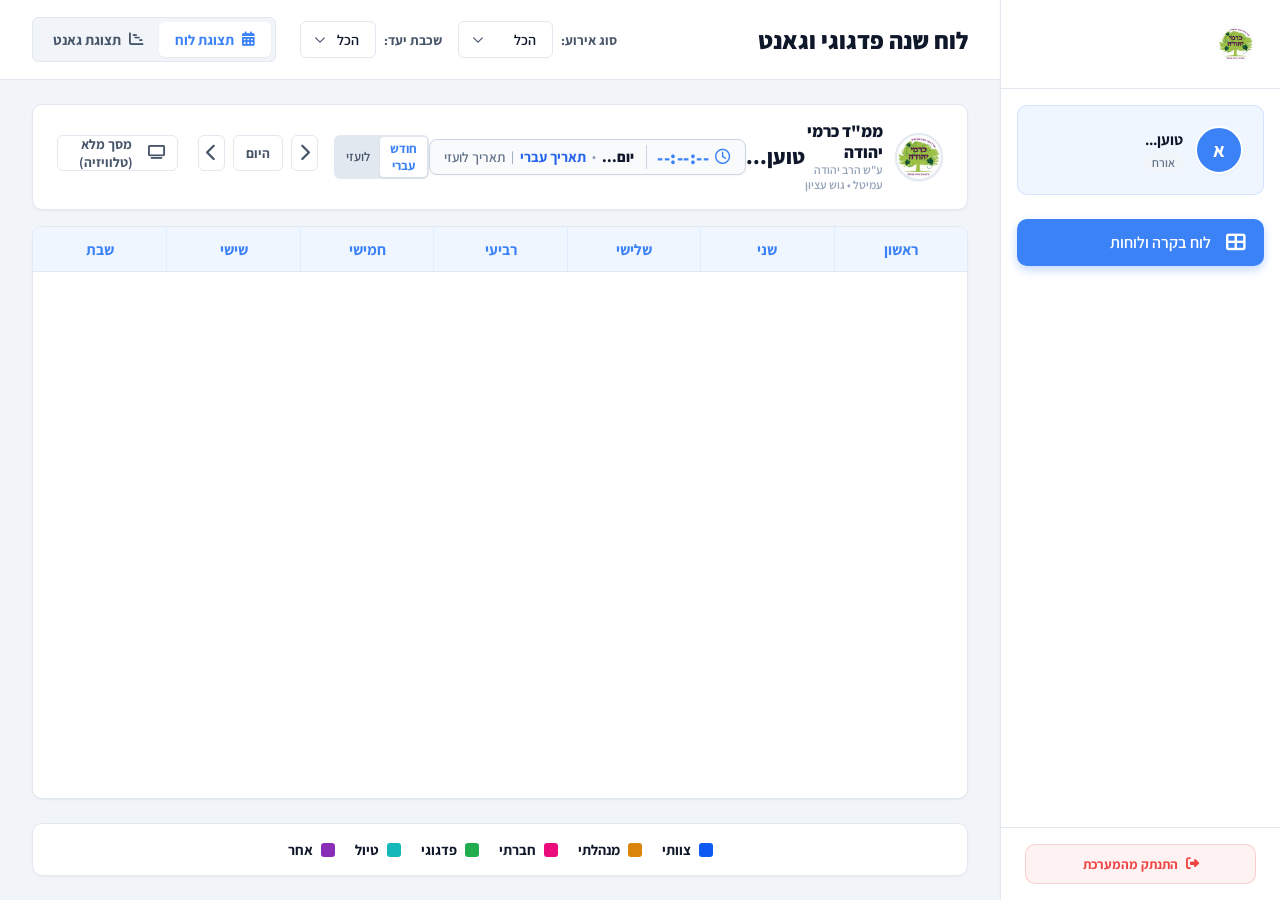
==== index.html @ 82db09d9 "feat(duties): add configurable feeding duty by active days" ====
<!DOCTYPE html>
<html lang="he" dir="rtl">
<head>
  <meta charset="UTF-8">
  <meta name="viewport" content="width=device-width, initial-scale=1.0">
  <meta http-equiv="Cache-Control" content="no-cache, no-store, must-revalidate">
  <meta http-equiv="Pragma" content="no-cache">
  <meta http-equiv="Expires" content="0">
  <title>לוח שנה פדגוגי ומערכת גאנט בית ספרית (גרסה עצמאית)</title>

  <script>
    // Early Android TV & Kiosk Detection (Executes immediately before DOM renders)
    (function() {
// TV identification must never classify a phone as a kiosk.
function isTvDevice() {
  const ua = navigator.userAgent || '';
  return /SmartTV|Tizen|Web0S|webOS|HbbTV|BRAVIA|NetCast|POV_TV|Viera|Roku|AFT|MiBox|Shield|Chromecast|GoogleTV|AppleTV|DTV|OTT|LargeScreen|Android.*TV/i.test(ua) ||
    (/Android/i.test(ua) && !/Mobile/i.test(ua) && navigator.maxTouchPoints === 0);
}
function isPhoneLayout() {
  if (isTvDevice()) return false;
  const ua = navigator.userAgent || '';
  const isMobileUA = /iPhone|iPod|Android.*Mobile|Windows Phone/i.test(ua);
  const isNarrow = window.innerWidth <= 768;
  const isLandscapeMobile = (window.innerWidth <= 950 && window.innerHeight <= 500 && ('ontouchstart' in window || navigator.maxTouchPoints > 0));
  return isMobileUA || isNarrow || isLandscapeMobile;
}

      window.isTvDevice = isTvDevice;
      window.isPhoneLayout = isPhoneLayout;
      try {
        if (isPhoneLayout()) { localStorage.removeItem('tv_mode'); return; }
        var p = new URLSearchParams(window.location.search);
        var isTvParam = p.has('tv') || p.has('kiosk') || p.has('fullscreen') || window.location.hash === '#tv';
        var isStored = localStorage.getItem('tv_mode') === 'true';
        var ua = navigator.userAgent || '';
        var isAndroid = /Android/i.test(ua);
        var noTouch = (navigator.maxTouchPoints === 0 || !('ontouchstart' in window));
        var notMobile = !/Mobile/i.test(ua);
        var hasTvWords = /TV|SmartTV|Tizen|Web0S|webOS|HbbTV|BRAVIA|NetCast|POV_TV|Viera|Roku|AFT|MiBox|Shield|Chromecast|GoogleTV|AppleTV|DTV|OTT|LargeScreen|Android.*TV/i.test(ua);
        var isAndroidTv = isAndroid && (noTouch || notMobile || hasTvWords);
        
        if (isTvParam || isStored || isAndroidTv || hasTvWords) {
          document.documentElement.classList.add('fullscreen-mode');
          window.__IS_TV_INITIAL__ = true;
          try { localStorage.setItem('tv_mode', 'true'); } catch(e) {}
        }
      } catch (e) {}
    })();
  </script>
  
  <!-- FontAwesome Icons & Assistant Font -->
  <link rel="stylesheet" href="https://cdnjs.cloudflare.com/ajax/libs/font-awesome/6.4.0/css/all.min.css">
  <link rel="stylesheet" href="https://fonts.googleapis.com/css2?family=Assistant:wght@300;400;600;700;800&display=swap">
  
  <style>
    :root {
      /* Color Palette - Slate & Deep Blue Base */
      --bg-main: #f1f5f9;
      --bg-sidebar: #ffffff;
      --bg-card: #ffffff;
      --border-color: #e2e8f0;
      
      --text-primary: #0f172a;
      --text-secondary: #475569;
      --text-muted: #94a3b8;
      
      --primary-color: #3b82f6;
      --primary-hover: #2563eb;
      --primary-light: #eff6ff;
      
      --success-color: #10b981;
      --success-light: #ecfdf5;
      
      --danger-color: #ef4444;
      --danger-hover: #dc2626;
      --danger-light: #fef2f2;
      
      --warning-color: #f59e0b;
      --warning-light: #fffbeb;
      
      /* Shadow & Glass Effects */
      --shadow-sm: 0 1px 2px 0 rgba(0, 0, 0, 0.05);
      --shadow-md: 0 4px 6px -1px rgba(0, 0, 0, 0.1), 0 2px 4px -1px rgba(0, 0, 0, 0.06);
      --shadow-lg: 0 10px 15px -3px rgba(0, 0, 0, 0.1), 0 4px 6px -2px rgba(0, 0, 0, 0.05);
      
      --glass-bg: rgba(255, 255, 255, 0.85);
      --glass-border: rgba(255, 255, 255, 0.4);
      --glass-backdrop: blur(12px);

      /* Border Radii */
      --radius-sm: 6px;
      --radius-md: 10px;
      --radius-lg: 16px;
      --radius-full: 9999px;

      /* Event Type Custom Color Blocks */
      --hue-staff: 220;    /* Blue */
      --hue-admin: 35;     /* Amber */
      --hue-social: 330;   /* Pink */
      --hue-academic: 140; /* Green */
      --hue-trip: 180;     /* Teal */
      --hue-other: 280;    /* Purple */
      
      /* Resolve color variables used by dots and mobile cards */
      --staff-color: hsl(var(--hue-staff), 90%, 50%);
      --admin-color: hsl(var(--hue-admin), 90%, 45%);
      --social-color: hsl(var(--hue-social), 90%, 48%);
      --academic-color: hsl(var(--hue-academic), 70%, 40%);
      --trip-color: hsl(var(--hue-trip), 80%, 40%);
      --other-color: hsl(var(--hue-other), 60%, 45%);
    }

    /* Reset and Global Styles */
    * {
      box-sizing: border-box;
      margin: 0;
      padding: 0;
    }

    body {
      font-family: 'Assistant', sans-serif;
      background-color: var(--bg-main);
      color: var(--text-primary);
      direction: rtl;
      text-align: right;
      min-height: 100vh;
      overflow-x: hidden;
      display: flex;
    }

    button, input, select, textarea {
      font-family: inherit;
    }

    /* Main Layout: Sidebar & Content Area */
    .app-container {
      display: flex;
      width: 100vw;
      height: 100vh;
      overflow: hidden;
    }

    /* Sidebar Styling */
    .sidebar {
      width: 280px;
      background-color: var(--bg-sidebar);
      border-left: 1px solid var(--border-color);
      display: flex;
      flex-direction: column;
      height: 100%;
      flex-shrink: 0;
      z-index: 10;
      box-shadow: var(--shadow-sm);
      transition: transform 0.3s ease;
    }

    .sidebar-header {
      padding: 24px;
      border-bottom: 1px solid var(--border-color);
      display: flex;
      align-items: center;
      gap: 12px;
    }

    .sidebar-logo {
      font-size: 1.5rem;
      font-weight: 800;
      color: var(--primary-color);
      display: flex;
      align-items: center;
      gap: 8px;
    }

    .sidebar-logo i {
      font-size: 1.8rem;
    }

    /* User Profile Badge */
    .user-profile-card {
      padding: 20px;
      margin: 16px;
      background: var(--primary-light);
      border-radius: var(--radius-md);
      border: 1px solid rgba(59, 130, 246, 0.15);
      display: flex;
      align-items: center;
      gap: 12px;
    }

    .user-avatar {
      width: 48px;
      height: 48px;
      border-radius: var(--radius-full);
      background-color: var(--primary-color);
      color: white;
      display: flex;
      align-items: center;
      justify-content: center;
      font-weight: 700;
      font-size: 1.2rem;
      object-fit: cover;
      border: 2px solid white;
      box-shadow: var(--shadow-sm);
    }

    .user-info {
      display: flex;
      flex-direction: column;
      overflow: hidden;
    }

    .user-name {
      font-weight: 700;
      font-size: 0.95rem;
      color: var(--text-primary);
      white-space: nowrap;
      overflow: hidden;
      text-overflow: ellipsis;
    }

    .user-role-badge {
      font-size: 0.75rem;
      padding: 2px 8px;
      border-radius: var(--radius-full);
      font-weight: 600;
      width: max-content;
      margin-top: 4px;
    }

    .user-role-badge.admin {
      background-color: #fee2e2;
      color: #ef4444;
    }

    .user-role-badge.teacher {
      background-color: #dcfce7;
      color: #15803d;
    }

    .user-role-badge.guest {
      background-color: #f1f5f9;
      color: #64748b;
    }

    /* Navigation Menu */
    .sidebar-menu {
      list-style: none;
      padding: 8px 16px;
      flex-grow: 1;
    }

    .menu-item {
      margin-bottom: 8px;
    }

    .menu-link {
      display: flex;
      align-items: center;
      gap: 12px;
      padding: 12px 16px;
      color: var(--text-secondary);
      text-decoration: none;
      font-weight: 600;
      border-radius: var(--radius-md);
      transition: all 0.2s ease;
      cursor: pointer;
      border: 1px solid transparent;
    }

    .menu-link:hover {
      background-color: var(--bg-main);
      color: var(--primary-color);
    }

    .menu-item.active .menu-link {
      background-color: var(--primary-color);
      color: white;
      box-shadow: 0 4px 10px rgba(59, 130, 246, 0.3);
    }

    .menu-link i {
      font-size: 1.2rem;
      width: 24px;
      text-align: center;
    }

    .sidebar-footer {
      padding: 16px 24px;
      border-top: 1px solid var(--border-color);
    }

    .logout-btn {
      display: flex;
      align-items: center;
      justify-content: center;
      gap: 8px;
      width: 100%;
      padding: 10px;
      background-color: var(--danger-light);
      color: var(--danger-color);
      border: 1px solid rgba(239, 68, 68, 0.2);
      border-radius: var(--radius-md);
      cursor: pointer;
      font-weight: 700;
      transition: all 0.2s ease;
    }

    .logout-btn:hover {
      background-color: var(--danger-color);
      color: white;
      box-shadow: 0 4px 10px rgba(239, 68, 68, 0.25);
    }

    /* Content Area */
    .content-area {
      flex-grow: 1;
      height: 100%;
      display: flex;
      flex-direction: column;
      overflow: hidden;
    }

    /* Auth / Login View */
    .login-view {
      display: flex;
      align-items: center;
      justify-content: center;
      width: 100%;
      height: 100%;
      background: linear-gradient(135deg, #eff6ff 0%, #dbeafe 100%);
      position: relative;
    }

    .login-card {
      width: 460px;
      background: var(--glass-bg);
      border: 1px solid var(--glass-border);
      backdrop-filter: var(--glass-backdrop);
      border-radius: var(--radius-lg);
      box-shadow: var(--shadow-lg);
      padding: 40px;
      display: flex;
      flex-direction: column;
      align-items: center;
      z-index: 5;
    }

    .login-logo {
      font-size: 2.2rem;
      font-weight: 800;
      color: var(--primary-color);
      margin-bottom: 12px;
      display: flex;
      align-items: center;
      gap: 12px;
    }

    .login-title {
      font-size: 1.5rem;
      font-weight: 700;
      color: var(--text-primary);
      margin-bottom: 6px;
    }

    .login-subtitle {
      font-size: 0.95rem;
      color: var(--text-secondary);
      margin-bottom: 30px;
      text-align: center;
    }

    .login-divider {
      width: 100%;
      display: flex;
      align-items: center;
      margin-bottom: 24px;
    }

    .login-divider::before, .login-divider::after {
      content: "";
      flex-grow: 1;
      height: 1px;
      background-color: var(--border-color);
    }

    .login-divider span {
      padding: 0 16px;
      font-size: 0.85rem;
      color: var(--text-muted);
      font-weight: 600;
    }

    .dev-login-panel {
      width: 100%;
      background-color: rgba(255, 255, 255, 0.6);
      border: 1px solid var(--border-color);
      border-radius: var(--radius-md);
      padding: 20px;
    }

    .dev-login-title {
      font-size: 0.95rem;
      font-weight: 700;
      color: var(--text-secondary);
      margin-bottom: 12px;
      text-align: center;
      display: flex;
      align-items: center;
      justify-content: center;
      gap: 6px;
    }

    .dev-login-buttons {
      display: flex;
      flex-direction: column;
      gap: 8px;
    }

    .dev-login-btn {
      padding: 10px;
      border-radius: var(--radius-sm);
      border: 1px solid var(--border-color);
      background-color: white;
      cursor: pointer;
      font-weight: 700;
      font-size: 0.9rem;
      transition: all 0.2s ease;
      display: flex;
      align-items: center;
      justify-content: space-between;
    }

    .dev-login-btn:hover {
      background-color: var(--primary-light);
      border-color: var(--primary-color);
      color: var(--primary-color);
    }

    .dev-login-btn .email {
      font-size: 0.8rem;
      font-weight: 400;
      color: var(--text-secondary);
    }

    .file-protocol-warning {
      margin-top: 12px;
      padding: 8px 12px;
      background-color: #ecfdf5;
      border: 1px solid rgba(16, 185, 129, 0.2);
      border-radius: var(--radius-sm);
      font-size: 0.8rem;
      color: #065f46;
      line-height: 1.4;
      display: flex;
      gap: 8px;
    }

    .view-header {
      height: 80px;
      background-color: white;
      border-bottom: 1px solid var(--border-color);
      padding: 0 32px;
      display: flex;
      align-items: center;
      justify-content: space-between;
      flex-shrink: 0;
    }

    .view-title-section {
      display: flex;
      flex-direction: column;
    }

    .view-title {
      font-size: 1.5rem;
      font-weight: 800;
      color: var(--text-primary);
    }

    .dashboard-toolbar {
      display: flex;
      align-items: center;
      gap: 16px;
    }

    .toolbar-group {
      display: flex;
      align-items: center;
      gap: 8px;
    }

    .toolbar-label {
      font-size: 0.85rem;
      font-weight: 700;
      color: var(--text-secondary);
    }

    .form-select {
      padding: 8px 16px 8px 36px;
      font-size: 0.9rem;
      font-weight: 600;
      border: 1px solid var(--border-color);
      border-radius: var(--radius-sm);
      background-color: white;
      color: var(--text-primary);
      cursor: pointer;
      transition: all 0.2s ease;
      appearance: none;
      background-image: url("data:image/svg+xml,%3Csvg xmlns='http://www.w3.org/2000/svg' fill='none' viewBox='0 0 24 24' stroke='%23475569' stroke-width='2'%3E%3Cpath stroke-linecap='round' stroke-linejoin='round' d='M19.5 8.25l-7.5 7.5-7.5-7.5'/%3E%3C/svg%3E");
      background-repeat: no-repeat;
      background-position: left 12px center;
      background-size: 14px;
    }

    .form-select:focus {
      outline: none;
      border-color: var(--primary-color);
      box-shadow: 0 0 0 2px rgba(59, 130, 246, 0.15);
    }

    .view-switcher {
      display: flex;
      background-color: var(--bg-main);
      padding: 4px;
      border-radius: var(--radius-sm);
      border: 1px solid var(--border-color);
    }

    .switch-btn {
      padding: 8px 16px;
      border: none;
      background: transparent;
      font-weight: 700;
      font-size: 0.9rem;
      color: var(--text-secondary);
      cursor: pointer;
      border-radius: var(--radius-sm);
      transition: all 0.2s ease;
      display: flex;
      align-items: center;
      gap: 8px;
    }

    .switch-btn.active {
      background-color: white;
      color: var(--primary-color);
      box-shadow: var(--shadow-sm);
    }

    .btn {
      padding: 10px 20px;
      font-size: 0.95rem;
      font-weight: 700;
      border-radius: var(--radius-sm);
      border: 1px solid transparent;
      cursor: pointer;
      transition: all 0.2s ease;
      display: flex;
      align-items: center;
      gap: 8px;
    }

    .btn-primary {
      background-color: var(--primary-color);
      color: white;
    }

    .btn-primary:hover {
      background-color: var(--primary-hover);
      box-shadow: 0 4px 10px rgba(59, 130, 246, 0.25);
    }

    .btn-danger {
      background-color: var(--danger-color);
      color: white;
    }

    .btn-danger:hover {
      background-color: var(--danger-hover);
      box-shadow: 0 4px 10px rgba(239, 68, 68, 0.25);
    }

    .btn-secondary {
      background-color: white;
      border-color: var(--border-color);
      color: var(--text-secondary);
    }

    .btn-secondary:hover {
      background-color: var(--bg-main);
      color: var(--text-primary);
    }

    .dashboard-content {
      flex-grow: 1;
      padding: 24px 32px;
      overflow-y: auto;
      display: flex;
      flex-direction: column;
    }

    .view-panel {
      display: none;
      flex-grow: 1;
      flex-direction: column;
      height: 100%;
    }

    .view-panel.active {
      display: flex;
    }

    .calendar-controls {
      display: flex;
      align-items: center;
      justify-content: space-between;
      margin-bottom: 16px;
      background-color: white;
      padding: 16px 24px;
      border-radius: var(--radius-md);
      border: 1px solid var(--border-color);
      box-shadow: var(--shadow-sm);
    }

    .calendar-month-name {
      font-size: 1.3rem;
      font-weight: 800;
      color: var(--text-primary);
      display: flex;
      align-items: center;
      gap: 12px;
    }

    .calendar-month-name span.greg-year {
      color: var(--text-muted);
      font-size: 1rem;
      font-weight: 600;
    }

    .nav-arrows {
      display: flex;
      gap: 8px;
    }

    .nav-arrow-btn {
      width: 36px;
      height: 36px;
      border: 1px solid var(--border-color);
      background-color: white;
      border-radius: var(--radius-sm);
      cursor: pointer;
      display: flex;
      align-items: center;
      justify-content: center;
      font-size: 1.1rem;
      color: var(--text-secondary);
      transition: all 0.2s ease;
    }

    .nav-arrow-btn:hover {
      background-color: var(--primary-light);
      color: var(--primary-color);
      border-color: var(--primary-color);
    }

    .calendar-grid-wrapper {
      background-color: white;
      border: 1px solid var(--border-color);
      border-radius: var(--radius-md);
      overflow: hidden;
      box-shadow: var(--shadow-sm);
      display: flex;
      flex-direction: column;
      flex-grow: 1;
      min-height: 500px;
    }

    .calendar-weekdays {
      display: grid;
      grid-template-columns: repeat(7, minmax(0, 1fr));
      direction: rtl;
      background-color: var(--primary-light);
      border-bottom: 1px solid var(--border-color);
      font-weight: 700;
      color: var(--primary-color);
      text-align: center;
    }

    .weekday {
      padding: 12px 0;
      font-size: 0.95rem;
      border-left: 1px solid rgba(59, 130, 246, 0.08);
    }

    .weekday:last-child {
      border-left: none;
    }

    .calendar-days-grid {
      display: flex;
      flex-direction: column;
      direction: rtl;
      flex-grow: 1;
      overflow-y: auto;
      min-height: 0;
    }

    .calendar-week-row {
      display: grid;
      grid-template-columns: repeat(7, minmax(0, 1fr));
      grid-auto-rows: minmax(26px, auto);
      min-height: 120px;
      direction: rtl;
      position: relative;
      flex: 1 0 auto;
    }

    .calendar-day-cell {
      border-left: 1px solid var(--border-color);
      border-bottom: 1px solid var(--border-color);
      padding: 0;
      min-height: 0;
      height: 100%;
      position: relative;
      transition: background-color 0.2s ease;
      cursor: pointer;
      background-color: white;
      min-width: 0;
      box-sizing: border-box;
      z-index: 1;
    }

    .calendar-day-cell.is-last-col,
    .calendar-day-cell:nth-child(7n) {
      border-left: none;
    }

    .calendar-day-cell:hover {
      background-color: var(--primary-light) !important;
    }

    .calendar-day-header {
      padding: 6px 8px 4px 8px;
      z-index: 2;
      pointer-events: none;
      display: flex;
      flex-direction: column;
      gap: 2px;
      box-sizing: border-box;
      min-width: 0;
      overflow: hidden;
    }

    .day-number-wrapper {
      display: flex;
      justify-content: space-between;
      align-items: center;
      margin-bottom: 2px;
      height: 20px;
      width: 100%;
    }

    /* Gregorian Number: top-left corner, small */
    .gregorian-number-small {
      font-size: 0.82rem;
      font-weight: 600;
      color: var(--text-muted);
    }

    /* Hebrew Date: Gematria day, top-right corner, small */
    .hebrew-day-label-small {
      font-size: 0.82rem;
      font-weight: 700;
      color: var(--text-primary);
    }

    /* Primary / Secondary Day Numbers for Hebrew-first view */
    .day-number-primary {
      font-size: 0.95rem;
      font-weight: 800;
      color: var(--text-primary);
      line-height: 1;
    }

    .day-number-secondary {
      font-size: 0.78rem;
      font-weight: 600;
      color: var(--text-muted);
      line-height: 1;
    }

    .calendar-day-cell.other-month {
      background-color: #fafafa;
    }

    .calendar-day-cell.other-month .hebrew-day-label-small,
    .calendar-day-cell.other-month .gregorian-number-small,
    .calendar-day-header.other-month .hebrew-day-label-small,
    .calendar-day-header.other-month .gregorian-number-small,
    .calendar-day-cell.other-month .day-number-primary,
    .calendar-day-cell.other-month .day-number-secondary,
    .calendar-day-header.other-month .day-number-primary,
    .calendar-day-header.other-month .day-number-secondary {
      color: var(--text-muted);
      opacity: 0.6;
    }

    .calendar-day-cell.today {
      box-shadow: inset 0 0 0 2px var(--primary-color);
      background-color: rgba(59, 130, 246, 0.02);
    }

    .calendar-day-cell.holiday {
      background-color: var(--danger-light);
      border-bottom-color: rgba(239, 68, 68, 0.15);
      border-left-color: rgba(239, 68, 68, 0.15);
    }

    .calendar-day-cell.holiday .hebrew-day-label-small,
    .calendar-day-header.holiday .hebrew-day-label-small,
    .calendar-day-cell.holiday .day-number-primary,
    .calendar-day-header.holiday .day-number-primary {
      color: #991b1b;
    }

    .holiday-cell-label {
      font-size: 0.75rem;
      font-weight: 700;
      color: var(--danger-color);
      background-color: rgba(239, 68, 68, 0.08);
      padding: 2px 6px;
      border-radius: var(--radius-sm);
      text-align: center;
      white-space: normal;
      word-break: break-word;
    }

    .calendar-day-cell.special-day {
      background-color: #fefaf0;
    }

    .special-cell-label {
      font-size: 0.75rem;
      font-weight: 700;
      color: #b45309;
      background-color: var(--warning-light);
      padding: 2px 6px;
      border-radius: var(--radius-sm);
      text-align: center;
      white-space: normal;
      word-break: break-word;
    }

    .event-bar {
      font-size: 0.76rem;
      font-weight: 700;
      padding: 3px 8px;
      white-space: nowrap;
      overflow: hidden;
      text-overflow: ellipsis;
      line-height: 1.25;
      min-height: 22px;
      height: 22px;
      position: relative;
      cursor: pointer;
      transition: filter 0.15s ease;
      box-sizing: border-box;
      display: flex;
      align-items: center;
      justify-content: center;
      text-align: center;
      margin: 2px 4px;
      z-index: 3;
      border-radius: var(--radius-sm);
      pointer-events: auto;
    }

    .event-bar:hover {
      filter: brightness(0.92);
      z-index: 4;
    }

    .event-bar.single-day {
      border-radius: var(--radius-sm);
    }

    .event-bar.multi-day-span {
      border-radius: var(--radius-sm);
      justify-content: center;
      text-align: center;
      font-weight: 800;
      box-shadow: 0 1px 2px rgba(0, 0, 0, 0.05);
    }

    .event-bar.multi-day-span.continues-next {
      border-top-left-radius: 0;
      border-bottom-left-radius: 0;
      margin-left: 0;
    }

    .event-bar.multi-day-span.continues-prev {
      border-top-right-radius: 0;
      border-bottom-right-radius: 0;
      border-right: none !important;
      margin-right: 0;
    }

    .event-bar.multi-day-span.continues-both {
      border-radius: 0;
      border-right: none !important;
      margin-left: 0;
      margin-right: 0;
    }

    .color-legend {
      display: flex;
      flex-wrap: wrap;
      justify-content: center;
      gap: 20px;
      margin-top: 24px;
      padding: 16px;
      background-color: white;
      border-radius: var(--radius-md);
      border: 1px solid var(--border-color);
      box-shadow: var(--shadow-sm);
    }

    .legend-item {
      display: flex;
      align-items: center;
      gap: 8px;
      font-size: 0.9rem;
      font-weight: 700;
    }

    .legend-color-dot {
      width: 14px;
      height: 14px;
      border-radius: 3px;
    }

    .evt-staff {
      background-color: hsla(var(--hue-staff), 90%, 96%, 1);
      border-right: 4px solid hsl(var(--hue-staff), 90%, 50%);
      color: hsl(var(--hue-staff), 90%, 25%);
    }
    .legend-evt-staff { background-color: hsl(var(--hue-staff), 90%, 50%); }

    .evt-admin {
      background-color: hsla(var(--hue-admin), 90%, 95%, 1);
      border-right: 4px solid hsl(var(--hue-admin), 90%, 45%);
      color: hsl(var(--hue-admin), 90%, 22%);
    }
    .legend-evt-admin { background-color: hsl(var(--hue-admin), 90%, 45%); }

    .evt-social {
      background-color: hsla(var(--hue-social), 90%, 96%, 1);
      border-right: 4px solid hsl(var(--hue-social), 90%, 48%);
      color: hsl(var(--hue-social), 90%, 22%);
    }
    .legend-evt-social { background-color: hsl(var(--hue-social), 90%, 48%); }

    .evt-academic {
      background-color: hsla(var(--hue-academic), 70%, 95%, 1);
      border-right: 4px solid hsl(var(--hue-academic), 70%, 40%);
      color: hsl(var(--hue-academic), 70%, 20%);
    }
    .legend-evt-academic { background-color: hsl(var(--hue-academic), 70%, 40%); }

    .evt-trip {
      background-color: hsla(var(--hue-trip), 80%, 94%, 1);
      border-right: 4px solid hsl(var(--hue-trip), 80%, 40%);
      color: hsl(var(--hue-trip), 80%, 20%);
    }
    .legend-evt-trip { background-color: hsl(var(--hue-trip), 80%, 40%); }

    .evt-other {
      background-color: hsla(var(--hue-other), 60%, 96%, 1);
      border-right: 4px solid hsl(var(--hue-other), 60%, 45%);
      color: hsl(var(--hue-other), 60%, 25%);
    }
    .legend-evt-other { background-color: hsl(var(--hue-other), 60%, 45%); }

    /* ====================================================
       ENHANCED GANTT CHART VIEW
       ==================================================== */
    .gantt-main-container {
      display: flex;
      background-color: white;
      border: 1px solid var(--border-color);
      border-radius: var(--radius-md);
      box-shadow: var(--shadow-sm);
      overflow: hidden;
      min-height: 540px;
      max-height: 720px;
      direction: rtl;
    }

    /* Sidebar Column: Events List & Dates */
    .gantt-events-sidebar {
      width: 350px;
      min-width: 350px;
      max-width: 350px;
      border-left: 2px solid var(--border-color);
      display: flex;
      flex-direction: column;
      background-color: #f8fafc;
      flex-shrink: 0;
    }

    .gantt-sidebar-header {
      padding: 14px 16px;
      background-color: #ffffff;
      border-bottom: 2px solid var(--border-color);
      display: flex;
      flex-direction: column;
      gap: 4px;
    }

    .gantt-sidebar-title {
      font-size: 0.95rem;
      font-weight: 800;
      color: var(--primary-color);
      display: flex;
      align-items: center;
      gap: 8px;
    }

    .gantt-sidebar-subtitle {
      font-size: 0.78rem;
      color: var(--text-muted);
      font-weight: 600;
    }

    .gantt-events-list {
      flex: 1;
      overflow-y: auto;
      padding: 12px;
      display: flex;
      flex-direction: column;
      gap: 10px;
    }

    .gantt-event-card {
      background: white;
      border: 1px solid var(--border-color);
      border-radius: var(--radius-sm);
      padding: 12px 14px;
      cursor: pointer;
      box-shadow: 0 1px 3px rgba(0, 0, 0, 0.04);
      transition: all 0.2s ease;
      display: flex;
      flex-direction: column;
      gap: 8px;
      position: relative;
      border-right: 5px solid var(--primary-color);
    }

    .gantt-event-card:hover {
      transform: translateX(-3px);
      box-shadow: var(--shadow-md);
      border-color: var(--primary-color);
      background-color: #f0fdf4;
    }

    .gantt-event-card.evt-staff { border-right-color: var(--staff-color); }
    .gantt-event-card.evt-academic { border-right-color: var(--academic-color); }
    .gantt-event-card.evt-social { border-right-color: var(--social-color); }
    .gantt-event-card.evt-trip { border-right-color: var(--trip-color); }
    .gantt-event-card.evt-admin { border-right-color: var(--admin-color); }
    .gantt-event-card.evt-other { border-right-color: var(--other-color); }

    .gantt-event-card-top {
      display: flex;
      align-items: flex-start;
      justify-content: space-between;
      gap: 8px;
    }

    .gantt-event-card-title {
      font-weight: 800;
      font-size: 0.92rem;
      color: var(--text-primary);
      line-height: 1.35;
      flex: 1;
    }

    .gantt-event-card-dates {
      display: flex;
      flex-direction: column;
      gap: 4px;
      font-size: 0.8rem;
      color: var(--text-secondary);
    }

    .gantt-event-card-dates span {
      display: flex;
      align-items: center;
      gap: 6px;
    }

    .gantt-event-card-dates .date-range {
      font-weight: 700;
      color: #1e293b;
    }

    .gantt-event-card-dates .hebrew-range {
      color: var(--text-muted);
    }

    .gantt-event-card-footer {
      display: flex;
      align-items: center;
      justify-content: space-between;
      margin-top: 4px;
      padding-top: 8px;
      border-top: 1px dashed rgba(0, 0, 0, 0.08);
    }

    .gantt-card-details-hint {
      font-size: 0.76rem;
      font-weight: 700;
      color: var(--primary-color);
      display: flex;
      align-items: center;
      gap: 4px;
    }

    .gantt-gcal-quick-btn {
      display: inline-flex;
      align-items: center;
      gap: 6px;
      padding: 4px 10px;
      border-radius: 6px;
      background-color: #f1f5f9;
      border: 1px solid #cbd5e1;
      color: #0f172a;
      font-size: 0.74rem;
      font-weight: 700;
      text-decoration: none;
      transition: all 0.15s ease;
    }

    .gantt-gcal-quick-btn:hover {
      background-color: #e2e8f0;
      color: var(--primary-color);
      border-color: var(--primary-color);
      transform: translateY(-1px);
    }

    /* Timeline Area: Unified Scroll */
    .gantt-timeline-area {
      flex: 1;
      display: flex;
      flex-direction: column;
      overflow: hidden;
      position: relative;
      background-color: #ffffff;
    }

    .gantt-timeline-scroll-container {
      flex: 1;
      overflow-x: auto;
      overflow-y: auto;
      position: relative;
      display: flex;
      flex-direction: column;
    }

    .gantt-timeline-content {
      display: flex;
      flex-direction: column;
      min-height: 100%;
    }

    .gantt-timeline-header-row {
      display: flex;
      height: 64px;
      min-height: 64px;
      background-color: #f8fafc;
      border-bottom: 2px solid var(--border-color);
      position: sticky;
      top: 0;
      z-index: 10;
    }

    .gantt-timeline-day-col {
      flex: 1;
      min-width: 38px;
      border-left: 1px solid rgba(0, 0, 0, 0.06);
      display: flex;
      flex-direction: column;
      align-items: center;
      justify-content: center;
      padding: 4px 0;
      gap: 2px;
    }

    .gantt-timeline-day-col.weekend {
      background-color: rgba(241, 245, 249, 0.7);
    }

    .gantt-timeline-day-col.today {
      background-color: rgba(59, 130, 246, 0.1);
      border-top: 3px solid var(--primary-color);
    }

    .gantt-day-weekday {
      font-size: 0.72rem;
      font-weight: 700;
      color: var(--text-muted);
    }

    .gantt-day-num {
      font-size: 0.88rem;
      font-weight: 800;
      color: var(--text-primary);
    }

    .gantt-day-heb-letter {
      font-size: 0.68rem;
      color: #64748b;
      font-weight: 600;
    }

    /* Timeline Rows & Bars */
    .gantt-timeline-rows-body {
      display: flex;
      flex-direction: column;
      flex: 1;
    }

    .gantt-timeline-row {
      height: 88px;
      min-height: 88px;
      position: relative;
      border-bottom: 1px solid rgba(0, 0, 0, 0.06);
      display: flex;
      align-items: center;
    }

    .gantt-timeline-row:hover {
      background-color: rgba(248, 250, 252, 0.6);
    }

    .gantt-row-grid-lines {
      position: absolute;
      top: 0;
      bottom: 0;
      left: 0;
      right: 0;
      display: flex;
      pointer-events: none;
      z-index: 1;
    }

    .gantt-grid-column {
      flex: 1;
      min-width: 38px;
      border-left: 1px solid rgba(0, 0, 0, 0.04);
    }

    .gantt-grid-column.weekend {
      background-color: rgba(241, 245, 249, 0.4);
    }

    .gantt-grid-column.today {
      background-color: rgba(59, 130, 246, 0.04);
    }

    .gantt-bar-item {
      position: absolute;
      z-index: 3;
      height: 48px;
      border-radius: 8px;
      display: flex;
      flex-direction: column;
      justify-content: center;
      padding: 4px 12px;
      cursor: pointer;
      box-shadow: 0 2px 6px rgba(0, 0, 0, 0.12);
      transition: transform 0.15s ease, box-shadow 0.15s ease, filter 0.15s ease;
      overflow: hidden;
      border: 1px solid rgba(0, 0, 0, 0.08);
    }

    .gantt-bar-item:hover {
      transform: translateY(-2px);
      box-shadow: 0 4px 12px rgba(0, 0, 0, 0.2);
      filter: brightness(0.97);
    }

    .gantt-bar-title {
      font-weight: 800;
      font-size: 0.84rem;
      white-space: nowrap;
      overflow: hidden;
      text-overflow: ellipsis;
      line-height: 1.25;
    }

    .gantt-bar-dates {
      font-size: 0.72rem;
      opacity: 0.9;
      white-space: nowrap;
      overflow: hidden;
      text-overflow: ellipsis;
      font-weight: 600;
      margin-top: 2px;
    }

    .gantt-no-data {
      padding: 40px;
      text-align: center;
      color: var(--text-muted);
      font-weight: 700;
      font-size: 1.1rem;
    }

    .admin-layout {
      display: flex;
      flex-direction: column;
      gap: 24px;
    }

    .admin-grid {
      display: grid;
      grid-template-columns: 1fr 1.5fr;
      gap: 24px;
    }

    @media (max-width: 1024px) {
      .admin-grid {
        grid-template-columns: 1fr;
      }
    }

    .admin-card {
      background-color: white;
      border: 1px solid var(--border-color);
      border-radius: var(--radius-md);
      box-shadow: var(--shadow-sm);
      padding: 24px;
      display: flex;
      flex-direction: column;
    }

    .admin-card-header {
      display: flex;
      align-items: center;
      justify-content: space-between;
      margin-bottom: 20px;
      border-bottom: 1px solid var(--border-color);
      padding-bottom: 12px;
    }

    .admin-card-title {
      font-size: 1.2rem;
      font-weight: 800;
      color: var(--text-primary);
      display: flex;
      align-items: center;
      gap: 8px;
    }

    .admin-card-title i {
      color: var(--primary-color);
    }

    .form-group {
      margin-bottom: 16px;
    }

    .form-group.hidden {
      display: none !important;
    }

    .form-label {
      display: block;
      font-size: 0.88rem;
      font-weight: 700;
      color: var(--text-secondary);
      margin-bottom: 6px;
    }

    .form-control {
      width: 100%;
      padding: 10px 14px;
      font-size: 0.95rem;
      border: 1px solid var(--border-color);
      border-radius: var(--radius-sm);
      background-color: white;
      transition: border-color 0.2s ease;
    }

    .form-control:focus {
      outline: none;
      border-color: var(--primary-color);
    }

    .table-wrapper {
      overflow-x: auto;
      border: 1px solid var(--border-color);
      border-radius: var(--radius-sm);
    }

    .admin-table {
      width: 100%;
      border-collapse: collapse;
      text-align: right;
    }

    .admin-table th {
      background-color: var(--primary-light);
      color: var(--primary-color);
      font-weight: 700;
      padding: 12px 16px;
      font-size: 0.88rem;
      border-bottom: 1px solid var(--border-color);
    }

    .admin-table td {
      padding: 12px 16px;
      font-size: 0.9rem;
      border-bottom: 1px solid var(--border-color);
      color: var(--text-primary);
    }

    .admin-table tr:last-child td {
      border-bottom: none;
    }

    .switch-control {
      position: relative;
      display: inline-block;
      width: 46px;
      height: 24px;
    }

    .switch-control input {
      opacity: 0;
      width: 0;
      height: 0;
    }

    .switch-slider {
      position: absolute;
      cursor: pointer;
      top: 0;
      left: 0;
      right: 0;
      bottom: 0;
      background-color: var(--text-muted);
      transition: .3s;
      border-radius: 34px;
    }

    .switch-slider:before {
      position: absolute;
      content: "";
      height: 18px;
      width: 18px;
      left: 3px;
      bottom: 3px;
      background-color: white;
      transition: .3s;
      border-radius: 50%;
    }

    input:checked + .switch-slider {
      background-color: var(--success-color);
    }

    input:checked + .switch-slider:before {
      transform: translateX(22px);
    }

    .csv-upload-zone {
      border: 2px dashed var(--border-color);
      border-radius: var(--radius-md);
      padding: 30px;
      text-align: center;
      cursor: pointer;
      transition: all 0.2s ease;
      background-color: #fafafa;
      display: flex;
      flex-direction: column;
      align-items: center;
      gap: 12px;
    }

    .csv-upload-zone:hover {
      border-color: var(--primary-color);
      background-color: var(--primary-light);
    }

    .csv-upload-zone i {
      font-size: 2.5rem;
      color: var(--text-muted);
    }

    .csv-upload-zone.dragover {
      border-color: var(--success-color);
      background-color: var(--success-light);
    }

    .danger-zone {
      border: 1px solid rgba(239, 68, 68, 0.25);
      background-color: var(--danger-light);
      border-radius: var(--radius-md);
      padding: 24px;
      display: flex;
      align-items: center;
      justify-content: space-between;
      gap: 20px;
    }

    .danger-zone-info {
      display: flex;
      flex-direction: column;
      gap: 6px;
    }

    .danger-zone-title {
      font-weight: 800;
      color: #991b1b;
      font-size: 1.1rem;
    }

    .danger-zone-desc {
      color: #b91c1c;
      font-size: 0.9rem;
    }

    .modal-overlay {
      position: fixed;
      top: 0;
      bottom: 0;
      left: 0;
      right: 0;
      background-color: rgba(15, 23, 42, 0.6);
      backdrop-filter: blur(4px);
      z-index: 100;
      display: none;
      align-items: center;
      justify-content: center;
    }

    .modal-overlay.active {
      display: flex;
    }

    .modal-content {
      background-color: white;
      border-radius: var(--radius-lg);
      box-shadow: var(--shadow-lg);
      width: 520px;
      max-width: 90%;
      max-height: 90vh;
      overflow-y: auto;
      display: flex;
      flex-direction: column;
      animation: modalScale 0.25s cubic-bezier(0.34, 1.56, 0.64, 1);
    }

    @keyframes modalScale {
      from { transform: scale(0.9) translateY(20px); opacity: 0; }
      to { transform: scale(1) translateY(0); opacity: 1; }
    }

    .modal-header {
      padding: 20px 24px;
      border-bottom: 1px solid var(--border-color);
      display: flex;
      align-items: center;
      justify-content: space-between;
    }

    .modal-title {
      font-size: 1.3rem;
      font-weight: 800;
      color: var(--text-primary);
    }

    .modal-close-btn {
      background: transparent;
      border: none;
      font-size: 1.5rem;
      color: var(--text-secondary);
      cursor: pointer;
      display: flex;
      align-items: center;
      justify-content: center;
    }

    .modal-close-btn:hover {
      color: var(--danger-color);
    }

    .modal-body {
      padding: 24px;
    }

    .modal-footer {
      padding: 16px 24px;
      border-top: 1px solid var(--border-color);
      display: flex;
      justify-content: flex-end;
      gap: 12px;
    }

    .grades-checkbox-grid {
      display: grid;
      grid-template-columns: repeat(5, 1fr);
      gap: 12px;
      background-color: var(--bg-main);
      padding: 12px;
      border-radius: var(--radius-sm);
      border: 1px solid var(--border-color);
    }

    .grade-checkbox-label {
      display: flex;
      align-items: center;
      gap: 8px;
      font-size: 0.95rem;
      font-weight: 700;
      cursor: pointer;
    }

    .grade-checkbox-label input {
      width: 18px;
      height: 18px;
      cursor: pointer;
    }

    .event-details-layout {
      display: flex;
      flex-direction: column;
      gap: 16px;
    }

    .details-row {
      display: flex;
      gap: 12px;
      font-size: 0.95rem;
    }

    .details-icon {
      color: var(--primary-color);
      width: 20px;
      text-align: center;
      font-size: 1.1rem;
    }

    .details-label {
      font-weight: 700;
      color: var(--text-secondary);
      width: 100px;
      flex-shrink: 0;
    }

    .details-value {
      color: var(--text-primary);
    }

    .details-description-box {
      background-color: var(--bg-main);
      border-radius: var(--radius-sm);
      padding: 12px 16px;
      font-size: 0.95rem;
      line-height: 1.5;
      color: var(--text-secondary);
      border: 1px solid var(--border-color);
    }

    .google-cal-link {
      display: inline-flex;
      align-items: center;
      justify-content: center;
      gap: 8px;
      width: 100%;
      padding: 12px;
      background-color: white;
      border: 1px solid var(--border-color);
      color: var(--text-primary);
      text-decoration: none;
      font-weight: 700;
      border-radius: var(--radius-sm);
      transition: all 0.2s ease;
      margin-top: 10px;
    }

    .google-cal-link:hover {
      background-color: var(--primary-light);
      border-color: var(--primary-color);
      color: var(--primary-color);
    }

    .google-cal-link i {
      color: #ea4335;
      font-size: 1.2rem;
    }

    .pin-input-container {
      display: flex;
      flex-direction: column;
      align-items: center;
      gap: 16px;
    }

    .pin-input-box {
      width: 180px;
      letter-spacing: 12px;
      font-size: 2rem;
      text-align: center;
      padding: 10px;
      font-weight: 700;
      border: 2px solid var(--border-color);
      border-radius: var(--radius-sm);
    }

    .pin-input-box:focus {
      outline: none;
      border-color: var(--danger-color);
    }

    .pin-warning {
      color: var(--danger-color);
      font-size: 0.88rem;
      font-weight: 700;
      text-align: center;
    }

    /* ====================================================
       MOBILE RESPONSIVE & UX STYLES
       ==================================================== */
    .mobile-events-list-container {
      display: none;
      background-color: white;
      border: 1px solid var(--border-color);
      border-radius: var(--radius-md);
      padding: 16px;
      margin-top: 16px;
      box-shadow: var(--shadow-sm);
    }

    .mobile-events-title {
      font-size: 1rem;
      font-weight: 800;
      color: var(--text-primary);
      margin-bottom: 12px;
      border-bottom: 2px solid var(--primary-light);
      padding-bottom: 6px;
    }

    .mobile-event-card {
      display: flex;
      align-items: center;
      gap: 12px;
      padding: 12px;
      border-radius: var(--radius-sm);
      background-color: var(--bg-main);
      border-right: 4px solid var(--primary-color);
      margin-bottom: 8px;
      cursor: pointer;
      transition: transform 0.2s ease;
    }

    .mobile-event-card:hover {
      transform: translateY(-2px);
    }

    .mobile-event-card.evt-staff { border-right-color: var(--staff-color); }
    .mobile-event-card.evt-admin { border-right-color: var(--admin-color); }
    .mobile-event-card.evt-social { border-right-color: var(--social-color); }
    .mobile-event-card.evt-academic { border-right-color: var(--academic-color); }
    .mobile-event-card.evt-trip { border-right-color: var(--trip-color); }
    .mobile-event-card.evt-other { border-right-color: var(--other-color); }

    .mobile-event-info {
      flex-grow: 1;
      display: flex;
      flex-direction: column;
      gap: 4px;
    }

    .mobile-event-title-text {
      font-weight: 700;
      color: var(--text-primary);
      font-size: 0.95rem;
    }

    .mobile-event-desc-text {
      font-size: 0.82rem;
      color: var(--text-secondary);
      white-space: nowrap;
      overflow: hidden;
      text-overflow: ellipsis;
      max-width: 250px;
    }

    .mobile-event-meta {
      font-size: 0.78rem;
      color: var(--text-muted);
      display: flex;
      gap: 8px;
    }

    .mobile-no-events {
      text-align: center;
      color: var(--text-muted);
      font-size: 0.9rem;
      padding: 16px 0;
    }

    .mobile-dots-container {
      display: flex;
      flex-wrap: wrap;
      gap: 4px;
      margin-top: auto;
      justify-content: center;
      padding-bottom: 2px;
    }

    .event-dot {
      width: 6px;
      height: 6px;
      border-radius: 50%;
    }

    .event-dot.evt-staff { background-color: var(--staff-color); }
    .event-dot.evt-admin { background-color: var(--admin-color); }
    .event-dot.evt-social { background-color: var(--social-color); }
    .event-dot.evt-academic { background-color: var(--academic-color); }
    .event-dot.evt-trip { background-color: var(--trip-color); }
    .event-dot.evt-other { background-color: var(--other-color); }

    .calendar-day-cell.active-day {
      border: 2px solid var(--primary-color) !important;
      background-color: var(--primary-light) !important;
    }

    .mobile-fab {
      display: none;
      position: fixed;
      bottom: 80px;
      left: 20px; /* Floating on the left for easy access with thumb in RTL */
      width: 56px;
      height: 56px;
      border-radius: 50%;
      background-color: var(--primary-color);
      color: white;
      align-items: center;
      justify-content: center;
      box-shadow: 0 4px 12px rgba(59, 130, 246, 0.4);
      z-index: 98;
      border: none;
      font-size: 1.5rem;
      cursor: pointer;
      transition: all 0.2s ease;
    }

    .mobile-fab:hover {
      background-color: var(--primary-hover);
      transform: scale(1.05);
    }

    @media (max-width: 768px) {
      /* Transform sidebar to horizontal bottom tab navigation */
      .sidebar {
        position: fixed;
        bottom: 0;
        left: 0;
        right: 0;
        top: auto;
        width: 100% !important;
        height: 60px;
        flex-direction: row;
        box-shadow: 0 -4px 12px rgba(0, 0, 0, 0.08);
        z-index: 99;
        padding: 0;
        border-top: 1px solid var(--border-color);
        border-right: none;
      }

      .sidebar-header,
      .user-profile-card,
      .sidebar-footer {
        display: none !important;
      }

      nav {
        width: 100%;
        height: 100%;
      }

      .sidebar-menu {
        display: flex;
        flex-direction: row;
        justify-content: space-around;
        height: 100%;
        margin: 0;
        padding: 0;
      }

      .menu-item {
        flex-grow: 1;
        margin: 0 !important;
        border-radius: 0;
        height: 100%;
      }

      .menu-link {
        flex-direction: column;
        justify-content: center;
        align-items: center;
        gap: 4px;
        height: 100%;
        padding: 6px 0;
        font-size: 0.75rem !important;
      }

      .menu-link i {
        font-size: 1.2rem !important;
        margin: 0 !important;
      }

      .mobile-only-logout {
        display: block !important;
      }

      /* Adapt main app layout */
      .app-container {
        flex-direction: column;
        height: 100vh;
      }

      .content-area {
        margin-right: 0 !important;
        padding-bottom: 70px !important; /* spacing for bottom nav bar */
        overflow-y: auto;
        height: calc(100vh - 60px);
      }

      .dashboard-content {
        padding: 12px 16px !important;
      }

      /* Stack control filters on mobile */
      .view-header {
        height: auto !important;
        flex-direction: column;
        align-items: stretch;
        gap: 12px;
        padding: 16px !important;
      }

      .dashboard-toolbar {
        flex-direction: column;
        align-items: stretch;
        gap: 10px;
        width: 100%;
      }

      .toolbar-group {
        width: 100% !important;
      }

      .form-select {
        width: 100% !important;
      }

      .view-switcher {
        width: 100%;
        display: flex;
        margin-right: 0 !important;
      }

      .switch-btn {
        flex-grow: 1;
        justify-content: center;
      }

      /* Desktop Add Event button - hide on mobile, replaced by FAB */
      #add-event-btn {
        display: none !important;
      }

      /* Decrease grid row size to fit phone height neatly */
      .calendar-week-row {
        min-height: 55px !important;
      }

      .calendar-day-cell {
        min-height: 0 !important;
        height: 100% !important;
        padding: 0 !important;
      }

      .calendar-day-header {
        padding: 4px !important;
      }

      /* Hide horizontal event bars on mobile grid */
      .calendar-week-row .event-bar {
        display: none !important;
      }

      /* Show mobile events list view */
      .mobile-events-list-container {
        display: block;
      }

      /* Scrollable Gantt container on mobile */
      #gantt-chart-container {
        overflow-x: auto;
        display: block;
        -webkit-overflow-scrolling: touch;
      }

      /* Layout adjustments for Admin View */
      .admin-grid {
        grid-template-columns: 1fr !important;
        gap: 16px;
      }

      .admin-card {
        padding: 16px !important;
      }

      .modal-content {
        width: 95% !important;
        margin: 10px !important;
        max-height: 90vh;
        overflow-y: auto;
      }

      .login-card {
        width: 90% !important;
        padding: 24px 20px !important;
      }

    }

    /* ====================================================
       SCHOOL BRANDING & LOGO STYLES
       ==================================================== */
    .calendar-header-brand {
      display: flex;
      align-items: center;
      gap: 12px;
    }

    .school-cal-logo {
      width: 48px;
      height: 48px;
      object-fit: contain;
      border-radius: 50%;
      border: 2px solid var(--border-color);
      background-color: white;
      box-shadow: var(--shadow-sm);
      flex-shrink: 0;
    }

    .school-cal-titles {
      display: flex;
      flex-direction: column;
      line-height: 1.25;
    }

    .school-cal-name {
      font-size: 1.05rem;
      font-weight: 800;
      color: var(--text-primary);
    }

    .school-cal-dedication {
      font-size: 0.74rem;
      color: var(--text-muted);
      font-weight: 600;
    }

    .sidebar-school-logo {
      width: 40px;
      height: 40px;
      object-fit: contain;
      border-radius: 50%;
      border: 2px solid rgba(255, 255, 255, 0.25);
      background: white;
      flex-shrink: 0;
    }

    .sidebar-brand-text {
      display: flex;
      flex-direction: column;
      line-height: 1.2;
    }

    .sidebar-brand-text .brand-title {
      font-size: 1.05rem;
      font-weight: 800;
      color: white;
    }

    .sidebar-brand-text .brand-subtitle {
      font-size: 0.72rem;
      color: rgba(255, 255, 255, 0.85);
    }

    /* ====================================================
       FULLSCREEN PROJECTION MODE (STAFF ROOM TV DISPLAY)
       ==================================================== */
    body.fullscreen-mode {
      overflow: hidden !important;
      background-color: #f1f5f9 !important;
    }

    /* Hide everything except the pure calendar display */
    body.fullscreen-mode .sidebar,
    body.fullscreen-mode .view-header,
    body.fullscreen-mode .mobile-header,
    body.fullscreen-mode .mobile-nav,
    body.fullscreen-mode .mobile-fab,
    body.fullscreen-mode #gantt-chart-container,
    body.fullscreen-mode #gantt-grid-container,
    body.fullscreen-mode .mobile-events-list-container,
    body.fullscreen-mode .color-legend {
      display: none !important;
    }

    body.fullscreen-mode .app-container {
      height: 100vh !important;
      width: 100vw !important;
      overflow: hidden !important;
    }

    body.fullscreen-mode .content-area {
      position: fixed !important;
      inset: 0 !important;
      z-index: 999999 !important;
      margin: 0 !important;
      padding: 8px 14px 10px 14px !important;
      width: 100vw !important;
      height: 100vh !important;
      max-width: 100vw !important;
      max-height: 100vh !important;
      background-color: #f8fafc !important;
      overflow: hidden !important;
      display: flex !important;
      flex-direction: column !important;
      box-sizing: border-box !important;
    }

    body.fullscreen-mode .dashboard-content {
      padding: 0 !important;
      margin: 0 !important;
      height: 100% !important;
      max-height: 100% !important;
      flex: 1 1 0 !important;
      min-height: 0 !important;
      display: flex !important;
      flex-direction: column !important;
      overflow: hidden !important;
      box-sizing: border-box !important;
    }

    body.fullscreen-mode .calendar-controls {
      margin-bottom: 6px !important;
      padding: 4px 16px !important;
      background: white !important;
      border-radius: var(--radius-md) !important;
      box-shadow: var(--shadow-sm) !important;
      border: 1px solid var(--border-color) !important;
      display: flex !important;
      align-items: center !important;
      justify-content: space-between !important;
      flex-shrink: 0 !important;
      min-height: 48px !important;
      box-sizing: border-box !important;
    }

    /* In fullscreen rolling mode, hide month-specific switchers and navigation buttons */
    body.fullscreen-mode .cal-mode-toggle,
    body.fullscreen-mode #cal-prev-btn,
    body.fullscreen-mode #cal-next-btn,
    body.fullscreen-mode #cal-today-btn {
      display: none !important;
    }

    body.fullscreen-mode .calendar-header-brand {
      display: flex !important;
      align-items: center !important;
      gap: 10px !important;
    }

    body.fullscreen-mode .school-cal-logo {
      width: 48px !important;
      height: 48px !important;
      box-shadow: 0 1px 4px rgba(0, 0, 0, 0.1) !important;
    }

    body.fullscreen-mode .school-cal-text {
      display: none !important;
    }

    body.fullscreen-mode .school-cal-name {
      display: none !important;
    }

    body.fullscreen-mode .school-cal-dedication {
      display: none !important;
    }

    body.fullscreen-mode .calendar-month-name {
      font-size: 1.25rem !important;
      font-weight: 900 !important;
      color: #0f172a !important;
      line-height: 1.2 !important;
    }

    body.fullscreen-mode .cal-tv-kiosk-badge {
      font-size: 0.78rem !important;
      background: #e0f2fe !important;
      color: #0369a1 !important;
      padding: 2px 10px !important;
      border-radius: 9999px !important;
      font-weight: 700 !important;
      border: 1px solid #bae6fd !important;
      display: inline-flex !important;
      align-items: center !important;
      gap: 5px !important;
    }

    body.fullscreen-mode .calendar-month-sub {
      font-size: 0.78rem !important;
      line-height: 1.2 !important;
    }

    body.fullscreen-mode .calendar-grid-wrapper {
      flex: 1 1 0 !important;
      display: flex !important;
      flex-direction: column !important;
      overflow: hidden !important;
      box-shadow: var(--shadow-sm) !important;
      border-radius: var(--radius-md) !important;
      border: 1px solid var(--border-color) !important;
      min-height: 0 !important;
      height: 100% !important;
      max-height: 100% !important;
      box-sizing: border-box !important;
    }

    body.fullscreen-mode .calendar-weekdays {
      flex-shrink: 0 !important;
      border-bottom: 1px solid var(--border-color) !important;
      grid-template-columns: repeat(6, 1fr) !important;
    }

    body.fullscreen-mode .weekday-shabbat {
      display: none !important;
    }

    body.fullscreen-mode .calendar-weekdays .weekday {
      padding: 6px 0 !important;
      font-size: 0.95rem !important;
      font-weight: 800 !important;
    }

    body.fullscreen-mode .calendar-days-grid {
      flex: 1 1 0 !important;
      display: flex !important;
      flex-direction: column !important;
      overflow: hidden !important;
      min-height: 0 !important;
      height: 100% !important;
      box-sizing: border-box !important;
    }

    body.fullscreen-mode .calendar-week-row {
      flex: 1 1 0 !important;
      min-height: 0 !important;
      max-height: calc(100% / 4) !important;
      overflow: hidden !important;
      box-sizing: border-box !important;
      grid-template-columns: repeat(6, 1fr) !important;
    }

    body.fullscreen-mode .calendar-week-row:last-child {
      border-bottom: none !important;
    }

    body.fullscreen-mode .calendar-day-cell {
      min-height: 0 !important;
      height: 100% !important;
      box-sizing: border-box !important;
    }

    body.fullscreen-mode .calendar-day-header {
      padding: 2px 5px !important;
      box-sizing: border-box !important;
    }

    body.fullscreen-mode .day-number-wrapper {
      height: 18px !important;
      margin-bottom: 1px !important;
      display: flex !important;
      align-items: baseline !important;
      gap: 4px !important;
    }

    body.fullscreen-mode .day-number-primary {
      font-size: 0.95rem !important;
      font-weight: 800 !important;
      line-height: 1 !important;
    }

    body.fullscreen-mode .day-number-secondary {
      font-size: 0.78rem !important;
      font-weight: 700 !important;
      line-height: 1 !important;
    }

    body.fullscreen-mode .holiday-cell-label,
    body.fullscreen-mode .special-cell-label {
      font-size: 0.68rem !important;
      font-weight: 700 !important;
      padding: 1px 4px !important;
      line-height: 1.15 !important;
      white-space: normal !important;
      word-break: break-word !important;
      overflow-wrap: break-word !important;
      text-overflow: clip !important;
    }

    body.fullscreen-mode .event-bar {
      display: flex !important;
      align-items: center !important;
      justify-content: center !important;
      text-align: center !important;
      margin: 1px 2px !important;
      padding: 1px 4px !important;
      font-size: 0.76rem !important;
      font-weight: 700 !important;
      min-height: 18px !important;
      height: 100% !important;
      line-height: 1.15 !important;
      box-sizing: border-box !important;
      overflow: hidden !important;
      white-space: normal !important;
      word-break: break-word !important;
      overflow-wrap: break-word !important;
      text-overflow: clip !important;
    }

    body.fullscreen-mode #cal-fullscreen-btn,
    html.fullscreen-mode #cal-fullscreen-btn {
      display: none !important;
    }

    body.fullscreen-mode #cal-reload-btn,
    html.fullscreen-mode #cal-reload-btn {
      display: flex !important;
      background: white !important;
      color: var(--text-secondary) !important;
      border: 1px solid var(--border-color) !important;
    }

    body.fullscreen-mode:not(.tv-device) #cal-exit-tv-btn,
    html.fullscreen-mode:not(.tv-device) #cal-exit-tv-btn {
      display: flex !important;
      background: white !important;
      color: var(--text-secondary) !important;
      border: 1px solid var(--border-color) !important;
    }

    body.fullscreen-mode.tv-device #cal-exit-tv-btn,
    html.fullscreen-mode.tv-device #cal-exit-tv-btn {
      display: none !important;
    }

    /* ====================================================
       TV KIOSK SIDE PANEL & DUTY ROSTER STYLING
       ==================================================== */
    .calendar-and-panel-wrapper {
      display: flex;
      flex-direction: column;
      flex: 1 1 0;
      min-height: 0;
      height: 100%;
      width: 100%;
    }

    .tv-side-panel {
      display: none !important;
    }

    body.fullscreen-mode .calendar-and-panel-wrapper {
      display: flex !important;
      flex-direction: row !important; /* In RTL: right is start (tv-side-panel), left is calendar */
      gap: 12px !important;
      flex: 1 1 0 !important;
      min-height: 0 !important;
      height: 100% !important;
      width: 100% !important;
      overflow: hidden !important;
    }

    body.fullscreen-mode .tv-side-panel {
      display: flex !important;
      flex-direction: column !important;
      width: 310px !important;
      min-width: 310px !important;
      max-width: 340px !important;
      flex-shrink: 0 !important;
      gap: 12px !important;
      height: 100% !important;
      max-height: 100% !important;
      overflow: hidden !important;
    }

    body.fullscreen-mode .calendar-grid-wrapper {
      flex: 1 1 0 !important;
      min-width: 0 !important;
      height: 100% !important;
    }

    /* TV Cards Styling */
    .tv-card {
      background: white;
      border-radius: var(--radius-md);
      border: 1px solid var(--border-color);
      box-shadow: var(--shadow-sm);
      display: flex;
      flex-direction: column;
      overflow: hidden;
    }

    .tv-duties-card {
      flex: 1 1 0;
      min-height: 0;
    }

    .tv-announcements-card {
      flex: 0 0 auto;
      max-height: 40%;
      min-height: 120px;
    }

    body.fullscreen-mode .tv-announcements-card {
      flex: 0 0 auto !important;
      max-height: 20% !important;
      min-height: 60px !important;
    }

    body.fullscreen-mode .tv-announcements-card .tv-card-header {
      padding: 5px 10px !important;
    }

    body.fullscreen-mode .tv-announcements-card .tv-card-title {
      font-size: 0.85rem !important;
    }

    body.fullscreen-mode .tv-announcements-content {
      padding: 5px 10px !important;
      font-size: 0.82rem !important;
      line-height: 1.35 !important;
    }

    body.fullscreen-mode .tv-announcements-card .tv-empty-state {
      padding: 6px 4px !important;
      font-size: 0.8rem !important;
    }

    .tv-card-header {
      padding: 10px 14px;
      background: linear-gradient(135deg, #f8fafc 0%, #edf2f7 100%);
      border-bottom: 1px solid var(--border-color);
      display: flex;
      align-items: center;
      justify-content: space-between;
      gap: 8px;
    }

    .tv-card-title {
      display: flex;
      align-items: center;
      gap: 8px;
      font-weight: 800;
      font-size: 0.98rem;
      color: var(--text-primary);
    }

    .tv-card-title i {
      color: var(--primary-color);
      font-size: 1.1rem;
    }

    .tv-day-badge {
      background: var(--primary-color);
      color: white;
      font-size: 0.8rem;
      font-weight: 700;
      padding: 2px 8px;
      border-radius: 12px;
      letter-spacing: 0.2px;
    }

    .tv-edit-btn {
      background: #f1f5f9;
      border: 1px solid #cbd5e1;
      color: var(--text-secondary);
      border-radius: 6px;
      padding: 3px 8px;
      font-size: 0.8rem;
      cursor: pointer;
      transition: all 0.2s;
      display: inline-flex;
      align-items: center;
      justify-content: center;
    }

    .tv-edit-btn:hover {
      background: var(--primary-color);
      color: white;
      border-color: var(--primary-color);
    }

    .tv-duties-list {
      padding: 8px 10px;
      flex: 1 1 0;
      min-height: 0;
      overflow-y: auto;
      display: flex;
      flex-direction: column;
      gap: 8px;
    }

    .tv-break-card {
      background: #f8fafc;
      border: 1px solid #e2e8f0;
      border-radius: 8px;
      overflow: hidden;
    }

    .tv-break-title {
      background: #e2e8f0;
      color: #1e293b;
      font-weight: 800;
      font-size: 0.86rem;
      padding: 5px 10px;
      display: flex;
      align-items: center;
      gap: 6px;
      border-bottom: 1px solid #cbd5e1;
    }

    .tv-break-title i {
      color: var(--primary-color);
      font-size: 0.82rem;
    }

    .tv-break-items {
      padding: 6px 8px;
      display: flex;
      flex-direction: column;
      gap: 5px;
    }

    .tv-duty-item {
      display: flex;
      align-items: baseline;
      justify-content: space-between;
      gap: 4px;
      padding: 3px 6px;
      background: white;
      border: 1px solid #e2e8f0;
      border-radius: 4px;
      border-right: 3px solid var(--primary-color);
      line-height: 1.25;
    }

    .tv-duty-role {
      font-weight: 700;
      color: #1e293b;
      font-size: 0.82rem;
      white-space: nowrap;
      overflow: hidden;
      text-overflow: ellipsis;
    }

    .tv-duty-teacher {
      font-weight: 800;
      color: #0f766e;
      background: #ccfbf1;
      padding: 1px 6px;
      border-radius: 4px;
      font-size: 0.80rem;
      white-space: nowrap;
      overflow: hidden;
      text-overflow: ellipsis;
    }

    .tv-announcements-content {
      padding: 10px 14px;
      font-size: 0.92rem;
      line-height: 1.5;
      color: #334155;
      overflow-y: auto;
      white-space: pre-wrap;
      word-break: break-word;
      background: #fffbeb;
      border-top: 1px solid #fef3c7;
      flex: 1 1 0;
    }

    .tv-empty-state {
      color: var(--text-muted);
      font-size: 0.88rem;
      text-align: center;
      padding: 16px 8px;
      font-style: italic;
    }

    /* Duty Roster Modal (Organized by Breaks) */
    .duty-day-tabs {
      display: flex;
      gap: 6px;
      margin-bottom: 14px;
      border-bottom: 1px solid var(--border-color);
      padding-bottom: 8px;
      overflow-x: auto;
    }

    .duty-day-tab {
      padding: 6px 14px;
      border-radius: 6px;
      background: #f1f5f9;
      border: 1px solid #cbd5e1;
      font-weight: 700;
      font-size: 0.88rem;
      cursor: pointer;
      color: var(--text-secondary);
      transition: all 0.2s;
      white-space: nowrap;
    }

    .duty-day-tab.active {
      background: var(--primary-color);
      color: white;
      border-color: var(--primary-color);
    }

    /* Duty Roster Modal (Organized by Breaks & Global Locations) */
    .duty-modal-nav-tabs {
      display: flex;
      gap: 6px;
      border-bottom: 2px solid #e2e8f0;
      margin-bottom: 16px;
      padding-bottom: 2px;
    }

    .duty-modal-nav-tab {
      background: none;
      border: none;
      padding: 8px 16px;
      font-weight: 700;
      font-size: 0.92rem;
      color: #64748b;
      cursor: pointer;
      border-bottom: 3px solid transparent;
      margin-bottom: -4px;
      transition: all 0.2s ease;
      display: flex;
      align-items: center;
      gap: 7px;
    }

    .duty-modal-nav-tab:hover {
      color: var(--primary-color);
    }

    .duty-modal-nav-tab.active {
      color: var(--primary-color);
      border-bottom-color: var(--primary-color);
    }

    .duty-modal-tab-section {
      display: none;
    }

    .duty-modal-tab-section.active {
      display: block;
    }

    /* Locations Management Section */
    .roster-locations-grid {
      display: flex;
      flex-direction: column;
      gap: 8px;
      margin-bottom: 14px;
      max-height: 380px;
      overflow-y: auto;
    }

    .roster-location-item {
      display: flex;
      align-items: center;
      gap: 10px;
      background: #f8fafc;
      border: 1px solid #cbd5e1;
      padding: 8px 12px;
      border-radius: 8px;
    }

    .roster-location-item i.fa-map-marker-alt {
      color: var(--primary-color);
      font-size: 1.1rem;
    }

    .roster-location-item .location-name-input {
      flex: 1;
      font-weight: 700;
    }

    .roster-break-card {
      background: #f8fafc;
      border: 1px solid #cbd5e1;
      border-radius: 8px;
      padding: 10px 12px;
      margin-bottom: 12px;
    }

    .roster-break-card-header {
      display: flex;
      align-items: center;
      justify-content: space-between;
      gap: 10px;
      margin-bottom: 8px;
    }

    .roster-break-name-wrap {
      display: flex;
      align-items: center;
      gap: 8px;
      flex: 1;
    }

    .roster-break-name-wrap i {
      color: var(--primary-color);
      font-size: 1.05rem;
    }

    .roster-break-name-wrap input {
      font-weight: 800;
      padding: 5px 8px;
      font-size: 0.92rem;
    }

    .roster-break-duties-list {
      display: flex;
      flex-direction: column;
      gap: 6px;
    }

    .duty-roster-row {
      display: flex;
      gap: 8px;
      align-items: center;
      background: white;
      border: 1px solid #e2e8f0;
      border-radius: 6px;
      padding: 4px 8px;
    }

    .duty-roster-row .roster-location-label {
      width: 160px;
      min-width: 120px;
      font-weight: 700;
      color: #1e293b;
      display: flex;
      align-items: center;
      gap: 6px;
      font-size: 0.88rem;
    }

    .duty-roster-row .roster-location-label i {
      color: var(--primary-color);
      font-size: 0.82rem;
    }

    .duty-roster-row .roster-teacher-input {
      flex: 1;
    }

    /* Transportation Duty (Daily, independent of recesses) */
    .roster-transport-card {
      background: #f0fdf4;
      border: 1.5px solid #86efac;
      border-radius: 8px;
      padding: 10px 14px;
      margin-bottom: 12px;
    }

    .roster-transport-header {
      display: flex;
      justify-content: space-between;
      align-items: center;
      margin-bottom: 8px;
    }

    .roster-transport-label {
      font-weight: 800;
      color: #166534;
      display: flex;
      align-items: center;
      gap: 8px;
      margin: 0;
      font-size: 0.92rem;
    }

    .roster-transport-label i {
      font-size: 1.05rem;
      color: #15803d;
    }

    .roster-transport-badge {
      font-size: 0.72rem;
      background: #dcfce7;
      color: #166534;
      font-weight: 700;
      padding: 2px 8px;
      border-radius: 12px;
      border: 1px solid #bbf7d0;
    }

    .roster-transport-input {
      background: #ffffff;
      font-weight: 600;
      border: 1px solid #86efac;
    }

    .roster-transport-input:focus {
      border-color: #16a34a;
      box-shadow: 0 0 0 3px rgba(22, 163, 74, 0.15);
    }

    .tv-break-card.tv-transport-card {
      border-color: #86efac;
      background: #f0fdf4;
    }

    .tv-break-title.tv-transport-title {
      background: #dcfce7;
      color: #166534;
      border-bottom-color: #bbf7d0;
    }

    .tv-break-title.tv-transport-title i {
      color: #15803d;
    }

    .tv-transport-card .tv-duty-item {
      border-right-color: #16a34a;
    }

    /* Feeding Duty (תורנות הזנה) */
    .roster-feeding-card {
      background: #fffbeb;
      border: 1.5px solid #fde68a;
      border-radius: 8px;
      padding: 10px 14px;
      margin-bottom: 12px;
    }

    .roster-feeding-header {
      display: flex;
      justify-content: space-between;
      align-items: center;
      margin-bottom: 8px;
    }

    .roster-feeding-label {
      font-weight: 800;
      color: #b45309;
      display: flex;
      align-items: center;
      gap: 8px;
      margin: 0;
      font-size: 0.92rem;
    }

    .roster-feeding-label i {
      font-size: 1.05rem;
      color: #d97706;
    }

    .roster-feeding-badge {
      font-size: 0.72rem;
      background: #fef3c7;
      color: #92400e;
      font-weight: 700;
      padding: 2px 8px;
      border-radius: 12px;
      border: 1px solid #fde68a;
    }

    .roster-feeding-input {
      background: #ffffff;
      font-weight: 600;
      border: 1px solid #fde68a;
    }

    .roster-feeding-input:focus {
      border-color: #d97706;
      box-shadow: 0 0 0 3px rgba(217, 119, 6, 0.15);
    }

    .roster-feeding-card-off {
      padding: 8px 12px;
      background: #f8fafc;
      border: 1px dashed #cbd5e1;
      border-radius: 6px;
      font-size: 0.82rem;
      color: #64748b;
      margin-bottom: 12px;
    }

    /* Feeding Days Config Box in Settings Tab */
    .roster-feeding-config-box {
      background: #fffbeb;
      border: 1px solid #fde68a;
      border-radius: 8px;
      padding: 12px 14px;
      margin-bottom: 16px;
    }

    .roster-feeding-days-grid {
      display: flex;
      gap: 8px;
      flex-wrap: wrap;
      margin-top: 8px;
    }

    .roster-day-check-label {
      display: inline-flex;
      align-items: center;
      gap: 6px;
      background: white;
      border: 1px solid #cbd5e1;
      padding: 5px 10px;
      border-radius: 6px;
      font-size: 0.88rem;
      font-weight: 700;
      color: #1e293b;
      cursor: pointer;
      user-select: none;
      transition: all 0.15s ease;
    }

    .roster-day-check-label:hover {
      background: #fef3c7;
      border-color: #f59e0b;
    }

    .roster-day-check-label.active {
      background: #fef3c7;
      border-color: #d97706;
      color: #92400e;
    }

    .roster-day-check-label input[type="checkbox"] {
      accent-color: #d97706;
      cursor: pointer;
    }

    /* TV Feeding Card */
    .tv-break-card.tv-feeding-card {
      border-color: #fde68a;
      background: #fffbeb;
    }

    .tv-break-title.tv-feeding-title {
      background: #fef3c7;
      color: #92400e;
      border-bottom-color: #fde68a;
    }

    .tv-break-title.tv-feeding-title i {
      color: #d97706;
    }

    .tv-feeding-card .tv-duty-item {
      border-right-color: #d97706;
    }

    /* Live Clock & Date Widget (Always visible in regular & fullscreen TV mode) */
    .live-datetime-widget {
      display: flex;
      align-items: center;
      gap: 12px;
      background: #f8fafc;
      border: 1px solid #cbd5e1;
      padding: 5px 14px;
      border-radius: 8px;
      box-shadow: 0 1px 3px rgba(0, 0, 0, 0.04);
      font-family: inherit;
      color: #1e293b;
      flex-shrink: 0;
    }

    .live-time-box {
      display: flex;
      align-items: center;
      gap: 6px;
      font-weight: 800;
      font-size: 1.15rem;
      color: var(--primary-color);
      letter-spacing: 0.5px;
      font-variant-numeric: tabular-nums;
      border-left: 1px solid #cbd5e1;
      padding-left: 10px;
    }

    .live-time-box i {
      font-size: 0.95rem;
    }

    .live-date-box {
      display: flex;
      align-items: center;
      gap: 6px;
      font-size: 0.9rem;
      font-weight: 600;
      color: #334155;
      white-space: nowrap;
    }

    .live-day-text {
      font-weight: 800;
      color: #0f172a;
    }

    .live-heb-date-text {
      color: #2563eb;
      font-weight: 700;
    }

    .live-date-bullet,
    .live-date-sep {
      color: #94a3b8;
      font-size: 0.8rem;
    }

    .live-greg-date-text {
      color: #64748b;
      font-size: 0.85rem;
    }

    /* TV Kiosk / Fullscreen Mode enhancements */
    body.fullscreen-mode .live-datetime-widget {
      background: white !important;
      border: 1.5px solid #bfdbfe !important;
      padding: 5px 16px !important;
      box-shadow: 0 2px 6px rgba(37, 99, 235, 0.08) !important;
    }

    body.fullscreen-mode .live-time-box {
      font-size: 1.35rem !important;
      color: #1d4ed8 !important;
    }

    body.fullscreen-mode .live-date-box {
      font-size: 0.95rem !important;
    }

    body.fullscreen-mode .live-day-text {
      font-size: 1.05rem !important;
    }

    @media (max-width: 900px) {
      .live-datetime-widget {
        padding: 4px 8px;
        gap: 8px;
      }
      .live-time-box {
        font-size: 1rem;
        padding-left: 6px;
      }
      .live-date-box {
        font-size: 0.82rem;
        gap: 4px;
      }
    }

    @media (max-width: 680px) {
      .live-datetime-widget {
        width: 100%;
        justify-content: center;
        order: 3;
        margin-top: 4px;
      }
    }
  
/* ====================================================
   TV KIOSK PRESENTATION MODE (Ultra-compact side panel, unified 1-line duties)
   ==================================================== */
body.fullscreen-mode .tv-side-panel {
  width: 170px !important; min-width: 160px !important; max-width: 175px !important;
  gap: 5px !important;
}
body.fullscreen-mode .tv-card-header { padding: 4px 6px !important; flex-wrap: wrap; gap: 3px; }
body.fullscreen-mode .tv-card-title { font-size: 0.72rem !important; gap: 3px; }
body.fullscreen-mode .tv-day-badge { font-size: 0.65rem !important; padding: 1px 5px !important; }
body.fullscreen-mode .tv-duties-list { padding: 3px !important; gap: 3px !important; }
body.fullscreen-mode .tv-break-card { flex-shrink: 0; border-radius: 4px !important; }
body.fullscreen-mode .tv-break-title { padding: 2px 4px !important; font-size: 0.66rem !important; line-height: 1.15 !important; }
body.fullscreen-mode .tv-break-items { padding: 2px !important; gap: 2px !important; }
body.fullscreen-mode .tv-duty-item {
  display: flex !important;
  flex-direction: row !important;
  flex-wrap: nowrap !important;
  align-items: baseline !important;
  justify-content: space-between !important;
  padding: 1.5px 4px !important;
  gap: 3px !important;
  border-radius: 3px !important;
  line-height: 1.15 !important;
}
body.fullscreen-mode .tv-duty-role {
  font-size: 0.64rem !important;
  font-weight: 700 !important;
  color: #334155 !important;
  white-space: nowrap !important;
  overflow: hidden !important;
  text-overflow: ellipsis !important;
  flex-shrink: 1 !important;
  min-width: 0 !important;
}
body.fullscreen-mode .tv-duty-teacher {
  font-size: 0.64rem !important;
  font-weight: 800 !important;
  color: #0f766e !important;
  background: #ccfbf1 !important;
  padding: 0.5px 3px !important;
  border-radius: 2.5px !important;
  white-space: nowrap !important;
  overflow: hidden !important;
  text-overflow: ellipsis !important;
  flex-shrink: 0 !important;
  max-width: 55% !important;
  text-align: left !important;
}

/* Ultra-tight duties mode when 7+ duties exist */
body.fullscreen-mode .tv-duties-list.tv-tight-duties { gap: 2px !important; padding: 2px !important; }
body.fullscreen-mode .tv-duties-list.tv-tight-duties .tv-break-title { font-size: 0.60rem !important; padding: 1px 3px !important; }
body.fullscreen-mode .tv-duties-list.tv-tight-duties .tv-break-items { gap: 1.5px !important; padding: 1.5px !important; }
body.fullscreen-mode .tv-duties-list.tv-tight-duties .tv-duty-item { padding: 1px 3px !important; }
body.fullscreen-mode .tv-duties-list.tv-tight-duties .tv-duty-role,
body.fullscreen-mode .tv-duties-list.tv-tight-duties .tv-duty-teacher {
  font-size: 0.58rem !important;
}

/* Empty Announcements minimized footprint on TV */
body.fullscreen-mode .tv-announcements-card.tv-empty-announcements {
  min-height: 28px !important;
  max-height: 32px !important;
  overflow: hidden !important;
}
body.fullscreen-mode .tv-announcements-card.tv-empty-announcements .tv-announcements-content {
  display: none !important;
}
body.fullscreen-mode .calendar-week-row { height: 0; min-height: 0 !important; }
body.fullscreen-mode .calendar-day-header { min-height: 0; }
body.fullscreen-mode .event-bar {
  min-height: 0 !important;
  height: auto !important;
  align-self: stretch;
  white-space: normal !important;
  word-break: break-word !important;
}
body.fullscreen-mode .holiday-cell-label, body.fullscreen-mode .special-cell-label {
  min-height: 0; flex-shrink: 1; overflow-wrap: anywhere !important;
}
body.fullscreen-mode .tv-page-indicator {
  font-size: 0.68rem;
  color: var(--primary-color, #2563eb);
  font-weight: 700;
  margin-right: 4px;
}

/* ====================================================
   PHONE PRESENTATION MODE (Strictly isolated & scoped)
   ==================================================== */
body.phone-layout {
  overflow-x: hidden !important;
}

body.phone-layout .app-container {
  width: 100% !important;
  max-width: 100vw !important;
  min-width: 0 !important;
  height: auto !important;
  min-height: 100dvh !important;
  overflow-x: hidden !important;
  display: flex !important;
  flex-direction: column !important;
}

body.phone-layout .content-area {
  width: 100% !important;
  max-width: 100vw !important;
  min-width: 0 !important;
  height: auto !important;
  overflow-x: hidden !important;
}

body.phone-layout .dashboard-content {
  width: 100% !important;
  height: auto !important;
  overflow-x: hidden !important;
  padding: 8px 8px 80px 8px !important;
  flex: 0 0 auto !important;
}

body.phone-layout .sidebar {
  position: fixed !important;
  bottom: 0 !important;
  left: 0 !important;
  right: 0 !important;
  top: auto !important;
  width: 100% !important;
  height: 60px !important;
  flex-direction: row !important;
  box-shadow: 0 -4px 12px rgba(0, 0, 0, 0.08) !important;
  z-index: 99 !important;
  padding: 0 !important;
  border-top: 1px solid var(--border-color) !important;
  border-right: none !important;
  border-left: none !important;
}

body.phone-layout .sidebar-header,
body.phone-layout .user-profile-card,
body.phone-layout .sidebar-footer {
  display: none !important;
}

body.phone-layout nav {
  width: 100% !important;
  height: 100% !important;
}

body.phone-layout .sidebar-menu {
  display: flex !important;
  flex-direction: row !important;
  justify-content: space-around !important;
  height: 100% !important;
  margin: 0 !important;
  padding: 0 !important;
}

body.phone-layout .menu-item {
  flex-grow: 1 !important;
  margin: 0 !important;
}

/* Hide TV & desktop controls on phone */
body.phone-layout #live-datetime-widget,
body.phone-layout #cal-fullscreen-btn,
body.phone-layout #cal-reload-btn,
body.phone-layout .tv-side-panel,
body.phone-layout .calendar-weekdays,
body.phone-layout .mobile-events-list-container {
  display: none !important;
}

/* Header & navigation on phone */
body.phone-layout .calendar-controls {
  display: flex !important;
  flex-direction: column !important;
  align-items: stretch !important;
  gap: 8px !important;
  padding: 8px 4px !important;
  width: 100% !important;
}

body.phone-layout .calendar-header-brand {
  display: flex !important;
  align-items: center !important;
  gap: 8px !important;
}

body.phone-layout .school-cal-logo {
  width: 38px !important;
  height: 38px !important;
  border-radius: 50% !important;
}

body.phone-layout .school-cal-name {
  font-size: 1rem !important;
  font-weight: 800 !important;
}

body.phone-layout .school-cal-dedication {
  font-size: 0.72rem !important;
  color: var(--text-secondary, #64748b) !important;
}

body.phone-layout .calendar-month-name {
  font-size: 1.15rem !important;
  font-weight: 800 !important;
  text-align: center !important;
  justify-content: center !important;
  padding: 4px 0 !important;
}

body.phone-layout .nav-arrows {
  display: flex !important;
  align-items: center !important;
  justify-content: center !important;
  flex-wrap: wrap !important;
  gap: 6px !important;
  width: 100% !important;
}

body.phone-layout .nav-arrow-btn {
  height: 38px !important;
  min-width: 38px !important;
  font-size: 0.9rem !important;
}

body.phone-layout .cal-mode-toggle {
  margin-left: 4px !important;
}

body.phone-layout .calendar-and-panel-wrapper {
  display: block !important;
  width: 100% !important;
  height: auto !important;
  flex: 0 0 auto !important;
}

body.phone-layout .calendar-grid-wrapper {
  display: block !important;
  width: 100% !important;
  height: auto !important;
  overflow: visible !important;
  flex: 0 0 auto !important;
}

/* 2 Cards Per Row Phone Calendar Grid */
body.phone-layout .calendar-days-grid {
  display: grid !important;
  grid-template-columns: repeat(2, minmax(0, 1fr)) !important;
  gap: 10px !important;
  direction: rtl !important;
  width: 100% !important;
  height: auto !important;
  overflow: visible !important;
  padding: 4px 0 !important;
}

/* Phone Day Card */
body.phone-layout .phone-day-card {
  background: white;
  border: 1px solid var(--border-color, #e2e8f0);
  border-radius: 10px;
  box-shadow: 0 1px 3px rgba(0, 0, 0, 0.05);
  display: flex;
  flex-direction: column;
  overflow: hidden;
  transition: border-color 0.15s, box-shadow 0.15s;
  cursor: pointer;
  min-height: 110px;
}

body.phone-layout .phone-day-card:hover {
  border-color: #cbd5e1;
  box-shadow: 0 2px 6px rgba(0, 0, 0, 0.08);
}

body.phone-layout .phone-day-card.selected-day {
  border: 2px solid var(--primary-color, #2563eb) !important;
  box-shadow: 0 0 0 2px rgba(37, 99, 235, 0.18) !important;
  background-color: #f8faff;
}

body.phone-layout .phone-day-card.is-today {
  border-color: #3b82f6;
  background-color: #f0f7ff;
}

body.phone-layout .phone-day-card.is-holiday {
  border-color: #fca5a5;
  background-color: #fffaf0;
}

body.phone-layout .phone-day-card.is-special-day {
  border-color: #fde047;
  background-color: #fefce8;
}

/* Phone Card Header */
body.phone-layout .phone-card-header {
  padding: 7px 9px 5px 9px;
  border-bottom: 1px solid rgba(0, 0, 0, 0.06);
  background: rgba(248, 250, 252, 0.85);
  display: flex;
  flex-direction: column;
  gap: 3px;
}

body.phone-layout .phone-card-top-row {
  display: flex;
  align-items: center;
  justify-content: space-between;
  gap: 4px;
}

body.phone-layout .phone-card-weekday {
  font-weight: 700;
  font-size: 0.82rem;
  color: var(--text-primary, #1e293b);
}

body.phone-layout .phone-card-date-badge {
  display: flex;
  align-items: baseline;
  gap: 3px;
  font-size: 0.8rem;
  color: var(--text-secondary, #475569);
  font-weight: 600;
}

body.phone-layout .phone-card-greg-num {
  font-size: 0.92rem;
  font-weight: 800;
  color: #0f172a;
}

body.phone-layout .phone-card-heb-date {
  font-size: 0.76rem;
  color: #64748b;
  font-weight: 600;
}

body.phone-layout .phone-today-pill {
  background: var(--primary-color, #2563eb);
  color: white;
  font-size: 0.65rem;
  font-weight: 700;
  padding: 1px 5px;
  border-radius: 999px;
  margin-right: 2px;
}

/* Holiday & Special Day Badges */
body.phone-layout .phone-holiday-badge {
  font-size: 0.72rem;
  font-weight: 700;
  color: #b91c1c;
  background: #fee2e2;
  padding: 2px 6px;
  border-radius: 4px;
  display: flex;
  align-items: center;
  gap: 4px;
  margin-top: 2px;
  line-height: 1.15;
  word-break: break-word;
}

body.phone-layout .phone-special-badge {
  font-size: 0.72rem;
  font-weight: 700;
  color: #a16207;
  background: #fef08a;
  padding: 2px 6px;
  border-radius: 4px;
  display: flex;
  align-items: center;
  gap: 4px;
  margin-top: 2px;
  line-height: 1.15;
  word-break: break-word;
}

/* Events Container inside Phone Card */
body.phone-layout .phone-card-events {
  padding: 6px 7px 8px 7px;
  display: flex;
  flex-direction: column;
  gap: 5px;
  flex: 1 1 auto;
}

/* Event Item on Phone */
body.phone-layout .phone-event-item {
  border-radius: 6px;
  padding: 5px 7px;
  cursor: pointer;
  transition: transform 0.1s, opacity 0.1s;
  border-right: 3px solid transparent;
  background: #f1f5f9;
}

body.phone-layout .phone-event-item:active {
  transform: scale(0.98);
  opacity: 0.9;
}

body.phone-layout .phone-event-title {
  font-size: 0.78rem;
  font-weight: 600;
  line-height: 1.25;
  color: #0f172a;
  display: -webkit-box;
  -webkit-line-clamp: 2;
  -webkit-box-orient: vertical;
  overflow: hidden;
  word-break: break-word;
}

/* Event Category Colors */
body.phone-layout .phone-event-item.evt-staff {
  background: #e0f2fe;
  border-right-color: #0284c7;
}
body.phone-layout .phone-event-item.evt-admin {
  background: #f3e8ff;
  border-right-color: #9333ea;
}
body.phone-layout .phone-event-item.evt-social {
  background: #ffedd5;
  border-right-color: #ea580c;
}
body.phone-layout .phone-event-item.evt-academic {
  background: #dcfce7;
  border-right-color: #16a34a;
}
body.phone-layout .phone-event-item.evt-trip {
  background: #fce7f3;
  border-right-color: #db2777;
}
body.phone-layout .phone-event-item.evt-other {
  background: #f1f5f9;
  border-right-color: #64748b;
}

/* More Events Button & Collapsible Container */
body.phone-layout .phone-more-events-btn {
  background: #f8fafc;
  border: 1px dashed #cbd5e1;
  border-radius: 5px;
  padding: 4px 6px;
  font-size: 0.72rem;
  font-weight: 700;
  color: var(--primary-color, #2563eb);
  cursor: pointer;
  display: flex;
  align-items: center;
  justify-content: space-between;
  width: 100%;
  margin-top: 2px;
}

body.phone-layout .phone-more-events-btn:hover {
  background: #f1f5f9;
  border-color: #94a3b8;
}

body.phone-layout .phone-extra-events-container {
  display: flex;
  flex-direction: column;
  gap: 5px;
  margin-top: 3px;
}

/* Mobile Floating Action Button */
body.phone-layout .mobile-fab {
  position: fixed !important;
  bottom: 22px !important;
  left: 22px !important;
  width: 52px !important;
  height: 52px !important;
  border-radius: 50% !important;
  background: var(--primary-color, #2563eb) !important;
  color: white !important;
  box-shadow: 0 4px 14px rgba(37, 99, 235, 0.4) !important;
  display: flex !important;
  align-items: center !important;
  justify-content: center !important;
  font-size: 1.3rem !important;
  border: none !important;
  cursor: pointer !important;
  z-index: 99999 !important;
  transition: transform 0.15s, background-color 0.15s !important;
}

body.phone-layout .mobile-fab:active {
  transform: scale(0.92) !important;
}

/* Modals & Dialogs on Phone */
body.phone-layout .modal-overlay {
  padding: 10px !important;
  z-index: 100000 !important;
}

body.phone-layout .modal-card,
body.phone-layout .event-details-dialog {
  max-width: 95vw !important;
  width: 100% !important;
  max-height: 90vh !important;
  margin: auto !important;
  overflow-y: auto !important;
}

/* Media Query Baseline for Narrow Viewports */
@media (max-width: 768px) {
  body:not(.fullscreen-mode) #live-datetime-widget,
  body:not(.fullscreen-mode) #cal-fullscreen-btn,
  body:not(.fullscreen-mode) #cal-reload-btn,
  body:not(.fullscreen-mode) .tv-side-panel {
    display: none !important;
  }
}

/* ====================================================
   STANDARD DESKTOP PRESENTATION MODE (Strictly scoped & isolated)
   ==================================================== */
body.desktop-mode .calendar-controls {
  display: flex !important;
  align-items: center !important;
  justify-content: flex-start !important;
  gap: 16px !important;
  padding: 10px 20px !important;
  margin-bottom: 14px !important;
  min-height: 52px !important;
}

body.desktop-mode .calendar-header-brand {
  display: flex !important;
  align-items: center !important;
  gap: 12px !important;
  margin: 0 !important;
  flex-shrink: 0 !important;
}

body.desktop-mode .school-cal-titles {
  display: none !important;
}

body.desktop-mode .school-cal-logo {
  display: block !important;
  width: 40px !important;
  height: 40px !important;
  border-radius: 50% !important;
  object-fit: contain !important;
  box-shadow: 0 1px 3px rgba(0, 0, 0, 0.1) !important;
}

body.desktop-mode #live-datetime-widget {
  display: none !important;
}

body.desktop-mode .calendar-month-name {
  font-size: 1.25rem !important;
  font-weight: 800 !important;
  color: var(--text-primary) !important;
  margin: 0 !important;
  white-space: nowrap !important;
  margin-left: auto !important; /* In RTL flexbox, pushes subsequent controls (.nav-arrows) to the far left */
}

body.desktop-mode .nav-arrows {
  display: flex !important;
  align-items: center !important;
  gap: 6px !important;
  flex-shrink: 0 !important;
}

/* Ensure pixel-perfect alignment between weekday headings and calendar day columns */
body.desktop-mode .calendar-weekdays {
  scrollbar-gutter: stable;
}

body.desktop-mode .calendar-days-grid {
  scrollbar-gutter: stable;
}

/* Restrained, readable desktop day header & date labels */
body.desktop-mode .calendar-day-header {
  padding: 6px 8px 4px 8px !important;
  box-sizing: border-box !important;
  gap: 3px !important;
}

body.desktop-mode .day-number-wrapper {
  display: flex !important;
  justify-content: space-between !important;
  align-items: center !important;
  height: 20px !important;
  width: 100% !important;
  margin-bottom: 2px !important;
}

body.desktop-mode .day-number-primary {
  font-size: 0.95rem !important;
  font-weight: 800 !important;
  color: var(--text-primary) !important;
  line-height: 1 !important;
}

body.desktop-mode .day-number-secondary {
  font-size: 0.78rem !important;
  font-weight: 600 !important;
  color: var(--text-muted) !important;
  line-height: 1 !important;
}

body.desktop-mode .holiday-cell-label {
  font-size: 0.72rem !important;
  font-weight: 700 !important;
  color: #991b1b !important;
  background-color: rgba(239, 68, 68, 0.08) !important;
  border: 1px solid rgba(239, 68, 68, 0.2) !important;
  padding: 2px 6px !important;
  border-radius: 4px !important;
  text-align: center !important;
  white-space: nowrap !important;
  overflow: hidden !important;
  text-overflow: ellipsis !important;
  line-height: 1.3 !important;
  max-width: 100% !important;
  box-sizing: border-box !important;
}

body.desktop-mode .special-cell-label {
  font-size: 0.72rem !important;
  font-weight: 700 !important;
  color: #b45309 !important;
  background-color: #fef3c7 !important;
  border: 1px solid rgba(245, 158, 11, 0.25) !important;
  padding: 2px 6px !important;
  border-radius: 4px !important;
  text-align: center !important;
  white-space: nowrap !important;
  overflow: hidden !important;
  text-overflow: ellipsis !important;
  line-height: 1.3 !important;
  max-width: 100% !important;
  box-sizing: border-box !important;
}

body.desktop-mode .event-bar {
  font-size: 0.76rem !important;
  min-height: 22px !important;
  height: 22px !important;
  line-height: 1.25 !important;
  white-space: nowrap !important;
  overflow: hidden !important;
  text-overflow: ellipsis !important;
}
</style>
  
  <!-- Firebase Compat SDKs (safe for file:// local testing) -->
  <script src="https://www.gstatic.com/firebasejs/10.8.0/firebase-app-compat.js"></script>
  <script src="https://www.gstatic.com/firebasejs/10.8.0/firebase-auth-compat.js"></script>
  <script src="https://www.gstatic.com/firebasejs/10.8.0/firebase-firestore-compat.js"></script>
</head>
<body>
  <script>
    if (window.__IS_TV_INITIAL__ || localStorage.getItem('tv_mode') === 'true') {
      document.body.classList.add('fullscreen-mode');
    }
  </script>

  <!-- ====================================================
       1. LOGIN / AUTHENTICATION VIEW
       ==================================================== -->
  <main id="login-view" class="login-view" style="display: none;">
    <div class="login-card">
      <div class="login-logo" style="display: flex; align-items: center; justify-content: center; gap: 12px; margin-bottom: 12px;">
        <img src="assets/logo.jpg" alt="לוגו כרמי יהודה" style="width: 64px; height: 64px; object-fit: contain; border-radius: 50%; border: 2px solid var(--border-color); background: white; box-shadow: var(--shadow-sm);">
        <span style="font-size: 1.3rem; font-weight: 800; color: var(--primary-color);">ממ"ד כרמי יהודה</span>
      </div>
      <h1 class="login-title">ברוכים הבאים</h1>
      <p class="login-subtitle">לוח שנה פדגוגי ומערכת גאנט לניהול אירועים</p>
      
      <div class="login-divider" style="margin-top: 0;">
        <span>התחברות מהירה (עובד ישירות בלחיצה כפולה)</span>
      </div>
      
      <!-- Developer Bypass Sign-In Panel -->
      <section class="dev-login-panel">
        <h2 class="dev-login-title">
          <i class="fas fa-flask"></i>
          חשבונות בדיקה מוכנים מראש
        </h2>
        <div class="dev-login-buttons">
          <button id="login-admin-btn" class="dev-login-btn">
            <span>מנהל מערכת</span>
            <span class="email">admin@school.org</span>
          </button>
          <button id="login-teacher-btn" class="dev-login-btn">
            <span>מורה מורשה</span>
            <span class="email">teacher@school.org</span>
          </button>
          <button id="login-guest-btn" class="dev-login-btn">
            <span>אורח (צפייה בלבד)</span>
            <span class="email">guest@school.org</span>
          </button>
        </div>
      </section>

      <!-- Google Sign In Button -->
      <button id="google-login-btn" class="google-btn">
        <img src="https://www.gstatic.com/firebasejs/ui/2.0.0/images/auth/google.svg" alt="Google">
        <span>התחבר עם Google</span>
      </button>

      <section class="login-footer">
        <div class="super-admin-hint">
          <i class="fas fa-crown"></i>
          <span>
            מנהל ראשי מוגדר: <strong>nros1978@gmail.com</strong>
          </span>
        </div>
      </section>
    </div>
  </main>

  <!-- ====================================================
       2. MAIN APPLICATION CONTAINER
       ==================================================== -->
  <div id="app-container" class="app-container">
    
    <!-- Right Sidebar (RTL) -->
    <aside class="sidebar">
      <div class="sidebar-header">
        <div class="sidebar-brand" style="display: flex; align-items: center; gap: 10px;">
          <img src="assets/logo.jpg" alt="לוגו בית הספר" class="sidebar-school-logo">
          <div class="sidebar-brand-text">
            <span class="brand-title">כרמי יהודה</span>
            <span class="brand-subtitle">לוח שנה פדגוגי</span>
          </div>
        </div>
      </div>
      
      <!-- Current User Profile Card -->
      <section class="user-profile-card">
        <div id="sidebar-user-avatar" class="user-avatar">א</div>
        <div class="user-info">
          <span id="sidebar-user-name" class="user-name">טוען...</span>
          <span id="sidebar-user-badge" class="user-role-badge guest">אורח</span>
        </div>
      </section>
      
      <!-- Sidebar Navigation Menu -->
      <nav style="flex-grow: 1;">
        <ul class="sidebar-menu">
          <li class="menu-item active" id="li-dashboard">
            <a id="nav-dashboard" class="menu-link">
              <i class="fas fa-th-large"></i>
              <span>לוח בקרה ולוחות</span>
            </a>
          </li>
          <li id="admin-tab-wrapper" class="menu-item" style="display: none;">
            <a id="nav-admin" class="menu-link">
              <i class="fas fa-user-shield"></i>
              <span>אזור מנהל מערכת</span>
            </a>
          </li>
          <li class="menu-item mobile-only-logout" id="li-logout-mobile" style="display: none;">
            <a id="nav-logout-mobile" class="menu-link" style="color: var(--danger-color);">
              <i class="fas fa-sign-out-alt"></i>
              <span>התנתק</span>
            </a>
          </li>
        </ul>
      </nav>
      
      <div class="sidebar-footer">
        <button id="nav-logout" class="logout-btn">
          <i class="fas fa-sign-out-alt"></i>
          <span>התנתק מהמערכת</span>
        </button>
      </div>
    </aside>

    <!-- Main Content Area -->
    <main class="content-area">
      
      <!-- ====================================================
           A. DASHBOARD TAB VIEW
           ==================================================== -->
      <section id="dashboard-view-panel" class="view-panel active">
        <!-- Toolbar Header -->
        <header class="view-header">
          <div class="view-title-section">
            <h2 class="view-title">לוח שנה פדגוגי וגאנט</h2>
          </div>
          
          <div class="dashboard-toolbar">
            <!-- Toolbar Filters -->
            <div class="toolbar-group">
              <label for="filter-event-type" class="toolbar-label">סוג אירוע:</label>
              <select id="filter-event-type" class="form-select">
                <option value="all">הכל</option>
                <option value="צוותי">צוותי</option>
                <option value="מנהלתי">מנהלתי</option>
                <option value="חברתי">חברתי</option>
                <option value="פדגוגי">פדגוגי</option>
                <option value="טיול">טיול</option>
                <option value="אחר">אחר</option>
              </select>
            </div>
            
            <div class="toolbar-group">
              <label for="filter-target-grade" class="toolbar-label">שכבת יעד:</label>
              <select id="filter-target-grade" class="form-select">
                <option value="all">הכל</option>
                <option value="ד">ד'</option>
                <option value="ה">ה'</option>
                <option value="ו">ו'</option>
                <option value="ז">ז'</option>
                <option value="ח">ח'</option>
              </select>
            </div>
            
            <!-- View Switcher Toggle -->
            <div class="view-switcher" style="margin-right: 8px;">
              <button id="switch-calendar" class="switch-btn active">
                <i class="fas fa-calendar-alt"></i>
                תצוגת לוח
              </button>
              <button id="switch-gantt" class="switch-btn">
                <i class="fas fa-chart-gantt"></i>
                תצוגת גאנט
              </button>
            </div>
            
            <!-- Add Event Action (Visible only if Authorized) -->
            <button id="add-event-btn" class="btn btn-primary" style="display: none; margin-right: 8px;">
              <i class="fas fa-plus"></i>
              הוספת אירוע
            </button>
          </div>
        </header>
        
        <!-- Dashboard Content Grid -->
        <div class="dashboard-content">
          <!-- Calendar Controller / Navigation bar -->
          <div class="calendar-controls">
            <div class="calendar-header-brand">
              <img src="assets/logo.jpg" alt="לוגו בית הספר כרמי יהודה" class="school-cal-logo">
              <div class="school-cal-titles">
                <span class="school-cal-name">ממ"ד כרמי יהודה</span>
                <span class="school-cal-dedication">ע"ש הרב יהודה עמיטל • גוש עציון</span>
              </div>
            </div>
            <div id="calendar-month-name" class="calendar-month-name">טוען...</div>
            
            <!-- Live Date & Clock Widget (Always visible in Regular and Fullscreen TV modes) -->
            <div id="live-datetime-widget" class="live-datetime-widget">
              <div class="live-time-box">
                <i class="far fa-clock"></i>
                <span id="live-time-display">--:--:--</span>
              </div>
              <div class="live-date-box">
                <span id="live-day-display" class="live-day-text">יום...</span>
                <span class="live-date-bullet">•</span>
                <span id="live-heb-date-display" class="live-heb-date-text">תאריך עברי</span>
                <span class="live-date-sep">|</span>
                <span id="live-greg-date-display" class="live-greg-date-text">תאריך לועזי</span>
              </div>
            </div>
            <div class="nav-arrows">
              <div class="cal-mode-toggle" style="display: flex; background: #e2e8f0; border-radius: var(--radius-sm); padding: 2px; margin-left: 8px;">
                <button id="cal-mode-heb-btn" class="cal-mode-btn" style="padding: 3px 10px; font-size: 0.8rem; font-weight: 700; border: none; border-radius: 4px; background: white; color: var(--primary-color); cursor: pointer; box-shadow: 0 1px 2px rgba(0,0,0,0.08);">חודש עברי</button>
                <button id="cal-mode-greg-btn" class="cal-mode-btn" style="padding: 3px 10px; font-size: 0.8rem; font-weight: 600; border: none; border-radius: 4px; background: transparent; color: var(--text-secondary); cursor: pointer;">לועזי</button>
              </div>
              <button id="cal-prev-btn" class="nav-arrow-btn" title="חודש קודם">
                <i class="fas fa-chevron-right"></i>
              </button>
              <button id="cal-today-btn" class="nav-arrow-btn" style="width: auto; padding: 0 12px; font-size: 0.85rem; font-weight: 700;">היום</button>
              <button id="cal-next-btn" class="nav-arrow-btn" title="חודש הבא">
                <i class="fas fa-chevron-left"></i>
              </button>
              <button id="cal-fullscreen-btn" class="nav-arrow-btn" style="width: auto; padding: 0 12px; font-size: 0.85rem; font-weight: 700; margin-right: 12px; gap: 6px; display: flex; align-items: center;" title="מעבר לתצוגת טלוויזיה / מסך מלא (ליציאה לחץ ESC)">
                <i class="fas fa-tv"></i>
                <span id="cal-fullscreen-text">מסך מלא (טלוויזיה)</span>
              </button>
              <button id="cal-exit-tv-btn" class="nav-arrow-btn" style="width: 36px; height: 36px; padding: 0; font-size: 0.9rem; margin-right: 6px; display: none; align-items: center; justify-content: center;" title="חזרה לתצוגה רגילה (ESC)">
                <i class="fas fa-compress"></i>
              </button>
              <button id="cal-reload-btn" class="nav-arrow-btn" style="width: 36px; height: 36px; padding: 0; font-size: 0.9rem; margin-right: 6px; display: none; align-items: center; justify-content: center;" title="רענון לוח">
                <i class="fas fa-sync-alt"></i>
              </button>
            </div>
          </div>
          
          <!-- View 1: Calendar Grid View & TV Side Panel -->
          <div class="calendar-and-panel-wrapper">
            <!-- TV Side Panel (visible only in fullscreen mode) -->
            <aside id="tv-side-panel" class="tv-side-panel">
              <!-- Card 1: Today's Duties -->
              <div class="tv-card tv-duties-card">
                <div class="tv-card-header">
                  <div class="tv-card-title">
                    <i class="fas fa-clipboard-check"></i>
                    <span>תורני היום</span>
                  </div>
                  <span id="tv-today-day-name" class="tv-day-badge">יום...</span>
                  <button type="button" id="tv-edit-roster-btn" class="tv-edit-btn" title="עריכת תורנויות והודעות (מנהל)" style="display: none;">
                    <i class="fas fa-pen"></i>
                  </button>
                </div>
                <div id="tv-duties-list" class="tv-duties-list">
                  <!-- Rendered dynamically -->
                </div>
              </div>

              <!-- Card 2: Announcements -->
              <div class="tv-card tv-announcements-card">
                <div class="tv-card-header">
                  <div class="tv-card-title">
                    <i class="fas fa-bullhorn"></i>
                    <span>הודעות לצוות</span>
                  </div>
                </div>
                <div id="tv-announcements-content" class="tv-announcements-content">
                  <!-- Rendered dynamically -->
                </div>
              </div>
            </aside>

            <!-- Main Calendar Grid Container -->
            <div id="calendar-grid-container" class="calendar-grid-wrapper">
              <!-- Weekday Headers (RTL: Sunday on right) -->
              <div class="calendar-weekdays">
                <div class="weekday">ראשון</div>
                <div class="weekday">שני</div>
                <div class="weekday">שלישי</div>
                <div class="weekday">רביעי</div>
                <div class="weekday">חמישי</div>
                <div class="weekday">שישי</div>
                <div class="weekday weekday-shabbat">שבת</div>
              </div>
              <!-- Dynamic Month Days Grid -->
              <div id="calendar-days-grid" class="calendar-days-grid"></div>
            </div>
          </div>

          <!-- Mobile Events List Container (Visible only on Mobile) -->
          <div id="mobile-events-list-container" class="mobile-events-list-container">
            <h3 id="mobile-events-list-title" class="mobile-events-title">אירועים לתאריך...</h3>
            <div id="mobile-events-list-content" class="mobile-events-list-content"></div>
          </div>
          
          <!-- View 2: Gantt Chart View -->
          <div id="gantt-chart-container" style="display: none; flex-grow: 1;"></div>
          
          <!-- Color Legend -->
          <footer class="color-legend">
            <div class="legend-item">
              <div class="legend-color-dot legend-evt-staff"></div>
              <span>צוותי</span>
            </div>
            <div class="legend-item">
              <div class="legend-color-dot legend-evt-admin"></div>
              <span>מנהלתי</span>
            </div>
            <div class="legend-item">
              <div class="legend-color-dot legend-evt-social"></div>
              <span>חברתי</span>
            </div>
            <div class="legend-item">
              <div class="legend-color-dot legend-evt-academic"></div>
              <span>פדגוגי</span>
            </div>
            <div class="legend-item">
              <div class="legend-color-dot legend-evt-trip"></div>
              <span>טיול</span>
            </div>
            <div class="legend-item">
              <div class="legend-color-dot legend-evt-other"></div>
              <span>אחר</span>
            </div>
          </footer>
        </div>
      </section>

      <!-- ====================================================
           B. ADMIN CONSOLE TAB VIEW
           ==================================================== -->
      <section id="admin-view-panel" class="view-panel">
        <header class="view-header">
          <h2 class="view-title">לוח בקרת מנהל מערכת</h2>
        </header>
        
        <div class="dashboard-content">
          <div class="admin-layout">
            <div class="admin-grid">
              
              <!-- Manage Users Console Card -->
              <section class="admin-card">
                <div class="admin-card-header">
                  <h3 class="admin-card-title"><i class="fas fa-users-cog"></i>ניהול משתמשים והרשאות</h3>
                </div>
                
                <!-- Add User Form -->
                <form id="admin-add-user-form" style="margin-bottom: 24px;">
                  <div class="form-group">
                    <label class="form-label" for="admin-user-email">כתובת אימייל:</label>
                    <input type="email" id="admin-user-email" class="form-control" placeholder="user@school.org" required>
                  </div>
                  
                  <div class="form-group" style="display: flex; gap: 20px; align-items: center;">
                    <div style="display: flex; align-items: center; gap: 8px;">
                      <input type="checkbox" id="admin-user-authorized" style="width: 18px; height: 18px; cursor: pointer;">
                      <label for="admin-user-authorized" class="form-label" style="margin-bottom: 0; cursor: pointer;">משתמש מורשה (כתיבה)</label>
                    </div>
                    <div style="display: flex; align-items: center; gap: 8px; flex-grow: 1;">
                      <label for="admin-user-role" class="form-label" style="margin-bottom: 0;">תפקיד:</label>
                      <select id="admin-user-role" class="form-select" style="flex-grow: 1; padding: 6px 30px 6px 8px;">
                        <option value="Teacher">מורה</option>
                        <option value="Admin">מנהל</option>
                      </select>
                    </div>
                  </div>
                  
                  <button type="submit" class="btn btn-primary" style="width: 100%;"><i class="fas fa-user-plus"></i>הוסף משתמש חדש</button>
                </form>
                
                <!-- Users Table -->
                <div class="table-wrapper">
                  <table class="admin-table">
                    <thead>
                      <tr>
                        <th>אימייל משתמש</th>
                        <th>מורשה כתיבה</th>
                        <th>תפקיד</th>
                        <th>פעולות</th>
                      </tr>
                    </thead>
                    <tbody id="admin-users-table-body">
                      <!-- Rendered dynamically -->
                    </tbody>
                  </table>
                </div>
              </section>
              
              <!-- Duty Roster & Announcements Management Console Card -->
              <section class="admin-card">
                <div class="admin-card-header">
                  <h3 class="admin-card-title"><i class="fas fa-clipboard-list"></i>ניהול לוח תורנויות שבועי והודעות מסך</h3>
                </div>
                
                <p style="font-size: 0.95rem; line-height: 1.5; color: var(--text-secondary); margin-bottom: 16px;">
                  הגדר את לוח התורנויות השבועי של צוות ההוראה (ימים ראשון עד שישי) והודעות כלליות.
                  הנתונים נשמרים בענן ב-Firestore, ומוצגים באופן דינמי במסך הטלוויזיה של חדר המורים לפי תורני אותו היום.
                </p>
                
                <button type="button" id="admin-open-duty-roster-btn" class="btn btn-primary" style="width: 100%;">
                  <i class="fas fa-edit"></i> פתח עריכת לוח תורנויות והודעות
                </button>
              </section>

              <!-- System Uploads & Configurations Card -->
              <section class="admin-card">
                <div class="admin-card-header">
                  <h3 class="admin-card-title"><i class="fas fa-file-upload"></i>עדכון והעלאת לוח בסיס</h3>
                </div>
                
                <p style="font-size: 0.95rem; line-height: 1.5; color: var(--text-secondary); margin-bottom: 16px;">
                  העלה קובץ CSV ללוח בסיס בית הספר (Calendar_Base).
                  העלאת קובץ חדש תחליף את כל נתוני החגים וימי הלימוד הנוכחיים עבור שנת הלימודים.
                </p>
                
                <!-- Drag and Drop upload container -->
                <input type="file" id="csv-file-input" accept=".csv" style="display: none;">
                <div id="csv-upload-zone" class="csv-upload-zone">
                  <i class="fas fa-cloud-upload-alt"></i>
                  <span style="font-weight: 700;">לחץ להעלאת קובץ או גרור לכאן</span>
                  <span style="font-size: 0.8rem; color: var(--text-muted);">פורמט קובץ נדרש: CSV (Date, HebrewDate, Status, Description)</span>
                </div>
                
                <!-- Download sample template -->
                <div style="margin-top: 16px; display: flex; align-items: center; justify-content: space-between;">
                  <span style="font-size: 0.88rem; color: var(--text-secondary);">תבנית CSV לדוגמה:</span>
                  <button type="button" id="admin-download-template" class="btn btn-secondary" style="padding: 6px 12px; font-size: 0.82rem;">
                    <i class="fas fa-download"></i> הורד תבנית CSV
                  </button>
                </div>
                
                <!-- Divider -->
                <div style="height: 1px; background-color: var(--border-color); margin: 30px 0;"></div>
                
                <h3 class="admin-card-title" style="margin-bottom: 12px; color: #991b1b;"><i class="fas fa-exclamation-triangle" style="color: #ef4444;"></i>איפוס שנת לימודים (אזור מסוכן)</h3>
                
                <!-- Reset Danger Zone -->
                <div class="danger-zone">
                  <div class="danger-zone-info">
                    <span class="danger-zone-title">אתחול מוחלט של מערכת הלוחות</span>
                    <span class="danger-zone-desc">מחיקת כל אירועי המערכת ואיפוס לוח שנה. פעולה זו אינה ניתנת לביטול!</span>
                  </div>
                  <button id="admin-reset-db-btn" class="btn btn-danger">
                    <i class="fas fa-trash-alt"></i>
                    אתחל שנה
                  </button>
                </div>
              </section>
              
            </div>
          </div>
        </div>
      </section>

    </main>
  </div>

  <!-- ====================================================
       3. MODAL POPUPS AND OVERLAYS
       ==================================================== -->

  <!-- Modal A: Event Add/Edit Form -->
  <dialog id="event-modal" class="modal-overlay">
    <div class="modal-content">
      <header class="modal-header">
        <h3 id="event-modal-title" class="modal-title">הוספת אירוע</h3>
        <button id="modal-close" class="modal-close-btn">&times;</button>
      </header>
      
      <form id="event-form">
        <div class="modal-body">
          <input type="hidden" id="event-id-input">
          
          <!-- Event Title -->
          <div class="form-group">
            <label for="event-title" class="form-label">שם האירוע: <span style="color:var(--danger-color)">*</span></label>
            <input type="text" id="event-title" class="form-control" placeholder="לדוגמה: יום הורים, מועד א' תנ\"ך" required>
          </div>
          
          <!-- Dates -->
          <div style="display: grid; grid-template-columns: 1fr 1fr; gap: 16px;">
            <div class="form-group">
              <label for="event-start-date" class="form-label">תאריך התחלה: <span style="color:var(--danger-color)">*</span></label>
              <input type="date" id="event-start-date" class="form-control" required>
            </div>
            <div class="form-group">
              <label for="event-end-date" class="form-label">תאריך סיום: <span style="color:var(--danger-color)">*</span></label>
              <input type="date" id="event-end-date" class="form-control" required>
            </div>
          </div>
          
          <!-- Event Type -->
          <div class="form-group">
            <label for="event-type" class="form-label">סוג האירוע: <span style="color:var(--danger-color)">*</span></label>
            <select id="event-type" class="form-select" style="width: 100%;" required>
              <option value="" disabled selected>בחר סוג אירוע...</option>
              <option value="צוותי">צוותי</option>
              <option value="מנהלתי">מנהלתי</option>
              <option value="חברתי">חברתי</option>
              <option value="פדגוגי">פדגוגי</option>
              <option value="טיול">טיול</option>
              <option value="אחר">אחר</option>
            </select>
          </div>
          
          <!-- Target Grades (Hidden by default, shown for 'חברתי' or 'טיול') -->
          <div id="event-grades-container" class="form-group hidden">
            <label class="form-label">שכבות יעד: <span style="color:var(--danger-color)">*</span></label>
            <div class="grades-checkbox-grid">
              <label class="grade-checkbox-label">
                <input type="checkbox" class="grade-checkbox" value="ד">
                <span>ד'</span>
              </label>
              <label class="grade-checkbox-label">
                <input type="checkbox" class="grade-checkbox" value="ה">
                <span>ה'</span>
              </label>
              <label class="grade-checkbox-label">
                <input type="checkbox" class="grade-checkbox" value="ו">
                <span>ו'</span>
              </label>
              <label class="grade-checkbox-label">
                <input type="checkbox" class="grade-checkbox" value="ז">
                <span>ז'</span>
              </label>
              <label class="grade-checkbox-label">
                <input type="checkbox" class="grade-checkbox" value="ח">
                <span>ח'</span>
              </label>
            </div>
          </div>
          
          <!-- Event Description -->
          <div class="form-group">
            <label for="event-description" class="form-label">תיאור ופרטים נוספים (אופציונלי):</label>
            <textarea id="event-description" class="form-control" rows="3" placeholder="הסבר, הערות, ציוד נדרש או פרטים נוספים..."></textarea>
          </div>
        </div>
        
        <footer class="modal-footer">
          <button type="button" id="event-cancel-btn" class="btn btn-secondary">ביטול</button>
          <button type="submit" id="event-submit-btn" class="btn btn-primary">שמור אירוע</button>
        </footer>
      </form>
    </div>
  </dialog>

  <!-- Modal B: Event Details Pop-up -->
  <dialog id="event-details-modal" class="modal-overlay">
    <div class="modal-content">
      <header class="modal-header" style="background-color: var(--primary-light);">
        <h3 class="modal-title" style="color: var(--primary-color);">פרטי האירוע</h3>
        <button id="details-modal-close" class="modal-close-btn">&times;</button>
      </header>
      
      <div class="modal-body">
        <div id="event-details-content">
          <!-- Rendered dynamically -->
        </div>
      </div>
      
      <footer class="modal-footer" style="justify-content: space-between;">
        <div id="details-actions-container" style="display: flex; gap: 8px;">
          <!-- Edit / Delete buttons rendered dynamically based on user authorization -->
        </div>
        <button type="button" onclick="document.getElementById('event-details-modal').classList.remove('active')" class="btn btn-secondary">סגור</button>
      </footer>
    </div>
  </dialog>

  <!-- Modal C: Secure PIN Verification Modal for Reset -->
  <dialog id="pin-overlay" class="modal-overlay">
    <div class="modal-content" style="width: 400px;">
      <header class="modal-header" style="background-color: var(--danger-light); border-bottom-color: rgba(239, 68, 68, 0.15);">
        <h3 class="modal-title" style="color: #991b1b;"><i class="fas fa-lock" style="margin-left: 8px;"></i>אימות מנהל מערכת</h3>
        <button id="pin-close" class="modal-close-btn">&times;</button>
      </header>
      
      <form id="pin-form">
        <div class="modal-body pin-input-container">
          <p style="font-size: 0.95rem; text-align: center; line-height: 1.5; color: var(--text-secondary);">
            פעולה זו תמחק את כל הנתונים בלוחות בית הספר לקראת שנת הלימודים הבאה.
            אנא הקלד את קוד ה-PIN האבטחתי של מנהל המערכת לאישור:
          </p>
          
          <input type="password" id="admin-pin-input" class="pin-input-box" maxlength="4" placeholder="••••" required autofocus autocomplete="off">
          
          <div class="pin-warning">
            <i class="fas fa-exclamation-triangle" style="margin-left: 4px;"></i>
            פעולה זו אינה ניתנת לביטול!
          </div>
        </div>
        
        <footer class="modal-footer" style="background-color: #fafafa;">
          <button type="button" id="pin-cancel" class="btn btn-secondary">ביטול</button>
          <button type="submit" class="btn btn-danger"><i class="fas fa-trash-alt"></i>בצע מחיקה</button>
        </footer>
      </form>
    </div>
  </dialog>

  <!-- Modal D: Duty Roster & Announcements Management Modal -->
  <dialog id="duty-roster-modal" class="modal-overlay">
    <div class="modal-content" style="max-width: 720px; width: 95%;">
      <header class="modal-header">
        <h3 class="modal-title"><i class="fas fa-clipboard-list" style="margin-left: 8px;"></i>ניהול לוח תורנויות שבועי והודעות מסך</h3>
        <button id="duty-roster-modal-close" class="modal-close-btn">&times;</button>
      </header>
      
      <div class="modal-body" style="max-height: 75vh; overflow-y: auto;">
        <!-- Top Navigation Tabs -->
        <div class="duty-modal-nav-tabs">
          <button type="button" class="duty-modal-nav-tab active" data-tab="schedule">
            <i class="fas fa-calendar-check"></i> שיבוץ תורנים שבועי
          </button>
          <button type="button" class="duty-modal-nav-tab" data-tab="locations">
            <i class="fas fa-sliders-h"></i> הגדרות עמדות והזנה
          </button>
          <button type="button" class="duty-modal-nav-tab" data-tab="announcements">
            <i class="fas fa-bullhorn"></i> הודעות מסך לצוות
          </button>
        </div>

        <!-- Tab 1: Schedule (שיבוץ שבועי) -->
        <div id="duty-tab-schedule" class="duty-modal-tab-section active">
          <!-- Day Tabs -->
          <div class="duty-day-tabs" id="duty-day-tabs">
            <button type="button" class="duty-day-tab active" data-day="0">יום ראשון</button>
            <button type="button" class="duty-day-tab" data-day="1">יום שני</button>
            <button type="button" class="duty-day-tab" data-day="2">יום שלישי</button>
            <button type="button" class="duty-day-tab" data-day="3">יום רביעי</button>
            <button type="button" class="duty-day-tab" data-day="4">יום חמישי</button>
            <button type="button" class="duty-day-tab" data-day="5">יום שישי</button>
          </div>

          <!-- Feeding Duty (Daily, active only on selected days) -->
          <div id="roster-feeding-card" class="roster-feeding-card" style="display: none;">
            <div class="roster-feeding-header">
              <label for="roster-feeding-input" class="roster-feeding-label">
                <i class="fas fa-utensils"></i>
                <span>תורנות הזנה (יומית ליום זה):</span>
              </label>
              <span class="roster-feeding-badge">מופעל ליום זה</span>
            </div>
            <div class="roster-feeding-body">
              <input type="text" id="roster-feeding-input" class="form-control roster-feeding-input" placeholder="שם המורה תורן הזנה (למשל: שרה לוי)...">
            </div>
          </div>
          <div id="roster-feeding-card-off" class="roster-feeding-card-off" style="display: none;">
            <i class="fas fa-utensils" style="margin-left: 6px; opacity: 0.6;"></i>
            <span>תורנות הזנה אינה מוגדרת ליום זה. (ניתן להפעיל בלשונית "הגדרות עמדות והזנה")</span>
          </div>

          <!-- Transportation Duty (Daily, independent of recesses) -->
          <div class="roster-transport-card">
            <div class="roster-transport-header">
              <label for="roster-transport-input" class="roster-transport-label">
                <i class="fas fa-bus-alt"></i>
                <span>תורנות הסעות (יומית ליום זה):</span>
              </label>
              <span class="roster-transport-badge">פעם ביום • ללא תלות בהפסקות</span>
            </div>
            <div class="roster-transport-body">
              <input type="text" id="roster-transport-input" class="form-control roster-transport-input" placeholder="שם המורה התורן להסעות (למשל: דני כהן)...">
            </div>
          </div>

          <div style="display: flex; justify-content: space-between; align-items: center; margin-bottom: 8px;">
            <label class="form-label" style="font-weight: 800; margin-bottom: 0;">
              תורנויות מגרשים וחצרות לפי הפסקות:
            </label>
            <button type="button" id="copy-roles-template-btn" class="btn btn-secondary" style="font-size: 0.8rem; padding: 4px 10px;" title="מעתיק את רשימת ההפסקות של יום זה לכל שאר ימות השבוע">
              <i class="fas fa-clone"></i> שכפל הפסקות לכל הימים
            </button>
          </div>

          <!-- Duty Rows Container for Active Day (Breaks & Locations) -->
          <div id="duty-rows-container" style="display: flex; flex-direction: column; gap: 10px; margin-bottom: 12px;">
            <!-- Breaks and duties rendered dynamically -->
          </div>

          <button type="button" id="add-duty-break-btn" class="btn btn-secondary" style="font-size: 0.88rem; width: 100%; font-weight: 700; padding: 8px;">
            <i class="fas fa-plus-circle"></i> הוסף הפסקה חדשה ליום זה
          </button>
        </div>

        <!-- Tab 2: Locations & Feeding Settings (ניהול מיקומים והזנה) -->
        <div id="duty-tab-locations" class="duty-modal-tab-section">
          <!-- Feeding Duty Days Configuration -->
          <div class="roster-feeding-config-box">
            <div style="display: flex; align-items: center; justify-content: space-between; margin-bottom: 6px;">
              <label class="form-label" style="font-weight: 800; color: #b45309; margin-bottom: 0;">
                <i class="fas fa-utensils" style="margin-left: 6px; color: #d97706;"></i>
                ימי פעילות תורנות הזנה:
              </label>
              <span class="roster-feeding-badge">הגדרה שבועית</span>
            </div>
            <p style="font-size: 0.82rem; color: #78350f; margin-bottom: 8px;">
              סמן באילו ימים מתקיימת תורנות הזנה בבית הספר. בטאב השיבוץ יופיע שדה שיבוץ תורן רק בימים אלו:
            </p>
            <div id="feeding-days-checkboxes-container" class="roster-feeding-days-grid">
              <!-- Rendered dynamically -->
            </div>
          </div>

          <div style="padding: 10px 14px; background: #eff6ff; border: 1px solid #bfdbfe; border-radius: 8px; font-size: 0.88rem; color: #1e40af; margin-bottom: 14px;">
            <i class="fas fa-info-circle"></i>
            <strong>מיקומי תורנות קבועים:</strong> כל מיקום שמוגדר כאן מתווסף באופן אוטומטי לכל הפסקה ולכל יום במערכת. בלוח השיבוצים פשוט מזינים את שם המורה המשובץ.
          </div>

          <div style="display: flex; gap: 8px; margin-bottom: 14px;">
            <input type="text" id="new-location-name-input" class="form-control" placeholder="שם מיקום / עמדת תורנות חדשה (למשל: ספריה, שער אחורי)">
            <button type="button" id="add-new-location-btn" class="btn btn-primary" style="white-space: nowrap; font-weight: 700;">
              <i class="fas fa-plus"></i> הוסף עמדה
            </button>
          </div>

          <label class="form-label" style="font-weight: 800; margin-bottom: 8px;">
            רשימת המיקומים הקיימים (ניתן לערוך שמות ישירות או למחוק):
          </label>
          <div id="locations-list-container" class="roster-locations-grid">
            <!-- Locations rendered dynamically -->
          </div>
        </div>

        <!-- Tab 3: Announcements (הודעות לצוות) -->
        <div id="duty-tab-announcements" class="duty-modal-tab-section">
          <div class="form-group" style="margin-bottom: 10px;">
            <label class="form-label" for="roster-announcements-input" style="font-weight: 800;">
              <i class="fas fa-bullhorn" style="color: var(--warning-color); margin-left: 6px;"></i>
              הודעות שיוצגו בכרטיסיית ההודעות במסך הטלוויזיה:
            </label>
            <textarea id="roster-announcements-input" class="form-control" rows="5" placeholder="הקלד הודעות שבועיות, איחולים, תזכורות ועדכונים לצוות..."></textarea>
          </div>
        </div>
      </div>

      <footer class="modal-footer" style="background-color: #fafafa; justify-content: space-between;">
        <button type="button" id="duty-roster-cancel-btn" class="btn btn-secondary">ביטול</button>
        <button type="button" id="duty-roster-save-btn" class="btn btn-primary"><i class="fas fa-save"></i> שמור שינויים</button>
      </footer>
    </div>
  </dialog>

  <!-- Mobile Floating Action Button (FAB) -->
  <button id="mobile-add-event-fab" class="mobile-fab" style="display: none;">
    <i class="fas fa-plus"></i>
  </button>

  <!-- ====================================================
       INLINE COMBINED JAVASCRIPT LOGIC
       ==================================================== -->
  <script>
    const firebaseConfig = {
      apiKey: "AIzaSyCMkvGm1zzd0-PfuPRTfcQmV-Obj0-tInc",
      authDomain: "school-calendar-gantt.firebaseapp.com",
      projectId: "school-calendar-gantt",
      storageBucket: "school-calendar-gantt.firebasestorage.app",
      messagingSenderId: "1010871244552",
      appId: "1:1010871244552:web:6ea059155e1eb142d0febd"
    };

    firebase.initializeApp(firebaseConfig);
    const db = firebase.firestore();
    const auth = firebase.auth();
    // ----------------------------------------------------
    // 1. DATABASE SYSTEM
    // ----------------------------------------------------
    const DB_KEYS = {
      USERS: 'school_users',
      CALENDAR_BASE: 'school_calendar_base',
      EVENTS: 'school_events'
    };

    const DEFAULT_USERS = [
      { email: 'admin@school.org', isAuthorized: true, role: 'Admin' },
      { email: 'teacher@school.org', isAuthorized: true, role: 'Teacher' },
      { email: 'guest@school.org', isAuthorized: false, role: 'Teacher' }
    ];

    const DEFAULT_CALENDAR_BASE = [
      { date: '2026-09-01', hebrewDate: "י\"ט באלול תשפ\"ו", status: 'Regular', description: 'פתיחת שנת הלימודים תשפ"ז' },
      { date: '2026-09-11', hebrewDate: "כ\"ט באלול תשפ\"ו", status: 'Holiday', description: 'ערב ראש השנה' },
      { date: '2026-09-12', hebrewDate: "א' בתשרי תשפ\"ז", status: 'Holiday', description: 'ראש השנה - יום א\'' },
      { date: '2026-09-13', hebrewDate: "ב' בתשרי תשפ\"ז", status: 'Holiday', description: 'ראש השנה - יום ב\'' },
      { date: '2026-09-20', hebrewDate: "ט' בתשרי תשפ\"ז", status: 'Holiday', description: 'ערב יום כיפור' },
      { date: '2026-09-21', hebrewDate: "י' בתשרי תשפ\"ז", status: 'Holiday', description: 'יום כיפור' },
      { date: '2026-09-25', hebrewDate: "י\"ד בתשרי תשפ\"ז", status: 'Holiday', description: 'ערב סוכות' },
      { date: '2026-09-26', hebrewDate: "ט\"ו בתשרי תשפ\"ז", status: 'Holiday', description: 'חג סוכות' },
      { date: '2026-09-27', hebrewDate: "ט\"ז בתשרי תשפ\"ז", status: 'Holiday', description: 'סוכות - חול המועד' },
      { date: '2026-09-28', hebrewDate: "י\"ז בתשרי תשפ\"ז", status: 'Holiday', description: 'סוכות - חול המועד' },
      { date: '2026-09-29', hebrewDate: "י\"ח בתשרי תשפ\"ז", status: 'Holiday', description: 'סוכות - חול המועד' },
      { date: '2026-09-30', hebrewDate: "י\"ט בתשרי תשפ\"ז", status: 'Holiday', description: 'סוכות - חול המועד' },
      { date: '2026-10-01', hebrewDate: "כ' בתשרי תשפ\"ז", status: 'Holiday', description: 'סוכות - חול המועד' },
      { date: '2026-10-02', hebrewDate: "כ\"א בתשרי תשפ\"ז", status: 'Holiday', description: 'הושענא רבה' },
      { date: '2026-10-03', hebrewDate: "כ\"ב בתשרי תשפ\"ז", status: 'Holiday', description: 'שמיני עצרת / שמחת תורה' },
      { date: '2026-10-23', hebrewDate: "י\"ב בחשוון תשפ\"ז", status: 'Special Day', description: 'יום הזיכרון ליצחק רבין' },
      { date: '2026-10-27', hebrewDate: "ט\"ז בחשוון תשפ\"ז", status: 'Holiday', description: 'יום הבחירות' },
      { date: '2026-12-05', hebrewDate: "כ\"ה בכסלו תשפ\"ז", status: 'Special Day', description: 'חנוכה - נר ראשון' },
      { date: '2026-12-06', hebrewDate: "כ\"ו בכסלו תשפ\"ז", status: 'Holiday', description: 'חנוכה - חופשת בית ספר' },
      { date: '2026-12-07', hebrewDate: "כ\"ז בכסלו תשפ\"ז", status: 'Holiday', description: 'חנוכה - חופשת בית ספר' },
      { date: '2026-12-08', hebrewDate: "כ\"ח בכסלו תשפ\"ז", status: 'Holiday', description: 'חנוכה - חופשת בית ספר' },
      { date: '2026-12-09', hebrewDate: "כ\"ט בכסלו תשפ\"ז", status: 'Holiday', description: 'חנוכה - חופשת בית ספר' },
      { date: '2026-12-10', hebrewDate: "א' בטבת תשפ\"ז", status: 'Holiday', description: 'חנוכה - חופשת בית ספר' },
      { date: '2026-12-11', hebrewDate: "ב' בטבת תשפ\"ז", status: 'Holiday', description: 'חנוכה - חופשת בית ספר' },
      { date: '2026-12-12', hebrewDate: "ג' בטבת תשפ\"ז", status: 'Special Day', description: 'חנוכה - נר שמיני' },
      { date: '2027-01-19', hebrewDate: "י' בטבת תשפ\"ז", status: 'Special Day', description: 'צום עשרה בטבת' },
      { date: '2027-02-22', hebrewDate: "ט\"ו בשבט תשפ\"ז", status: 'Special Day', description: 'ט"ו בשבט' },
      { date: '2027-03-22', hebrewDate: "י\"ג באדר ב' תשפ\"ז", status: 'Special Day', description: 'תענית אסתר' },
      { date: '2027-03-23', hebrewDate: "י\"ד באדר ב' תשפ\"ז", status: 'Holiday', description: 'פורים' },
      { date: '2027-03-24', hebrewDate: "ט\"ו באדר ב' תשפ\"ז", status: 'Holiday', description: 'שושן פורים' },
      { date: '2027-04-14', hebrewDate: "ז' בניסן תשפ\"ז", status: 'Holiday', description: 'חופשת פסח' },
      { date: '2027-04-15', hebrewDate: "ח' בניסן תשפ\"ז", status: 'Holiday', description: 'חופשת פסח' },
      { date: '2027-04-16', hebrewDate: "ט' בניסן תשפ\"ז", status: 'Holiday', description: 'חופשת פסח' },
      { date: '2027-04-17', hebrewDate: "י' בניסן תשפ\"ז", status: 'Holiday', description: 'חופשת פסח' },
      { date: '2027-04-18', hebrewDate: "י\"א בניסן תשפ\"ז", status: 'Holiday', description: 'חופשת פסח' },
      { date: '2027-04-19', hebrewDate: "י\"ב בניסן תשפ\"ז", status: 'Holiday', description: 'חופשת פסח' },
      { date: '2027-04-20', hebrewDate: "י\"ג בניסן תשפ\"ז", status: 'Holiday', description: 'חופשת פסח' },
      { date: '2027-04-21', hebrewDate: "י\"ד בניסן תשפ\"ז", status: 'Holiday', description: 'ערב פסח' },
      { date: '2027-04-22', hebrewDate: "ט\"ו בניסן תשפ\"ז", status: 'Holiday', description: 'פסח - חג ראשון' },
      { date: '2027-04-23', hebrewDate: "ט\"ז בניסן תשפ\"ז", status: 'Holiday', description: 'פסח - חול המועד' },
      { date: '2027-04-24', hebrewDate: "י\"ז בניסן תשפ\"ז", status: 'Holiday', description: 'פסח - חול המועד' },
      { date: '2027-04-25', hebrewDate: "י\"ח בניסן תשפ\"ז", status: 'Holiday', description: 'פסח - חול המועד' },
      { date: '2027-04-26', hebrewDate: "י\"ט בניסן תשפ\"ז", status: 'Holiday', description: 'פסח - חול המועד' },
      { date: '2027-04-27', hebrewDate: "כ' בניסן תשפ\"ז", status: 'Holiday', description: 'שביעי של פסח' },
      { date: '2027-04-28', hebrewDate: "כ\"א בניסן תשפ\"ז", status: 'Holiday', description: 'אסרו חג פסח' },
      { date: '2027-05-04', hebrewDate: "כ\"ז בניסן תשפ\"ז", status: 'Special Day', description: 'יום הזיכרון לשואה ולגבורה' },
      { date: '2027-05-11', hebrewDate: "ד' באייר תשפ\"ז", status: 'Special Day', description: 'יום הזיכרון לחללי מערכות ישראל' },
      { date: '2027-05-12', hebrewDate: "ה' באייר תשפ\"ז", status: 'Holiday', description: 'יום העצמאות' },
      { date: '2027-05-25', hebrewDate: "י\"ח באייר תשפ\"ז", status: 'Special Day', description: 'ל"ג בעומר' },
      { date: '2027-06-03', hebrewDate: "כ\"ז באייר תשפ\"ז", status: 'Special Day', description: 'יום ירושלים' },
      { date: '2027-06-10', hebrewDate: "ה' בסיוון תשפ\"ז", status: 'Holiday', description: 'ערב שבועות' },
      { date: '2027-06-11', hebrewDate: "ו' בסיוון תשפ\"ז", status: 'Holiday', description: 'חג השבועות' },
      { date: '2027-06-30', hebrewDate: "כ\"ה בסיוון תשפ\"ז", status: 'Regular', description: 'סיום שנת הלימודים תשפ"ז' }
    ];

    const DEFAULT_EVENTS = [
      {
        id: 'evt-1',
        title: 'הערכות צוות מורים לפתיחת שנה',
        startDate: '2026-09-01',
        endDate: '2026-09-03',
        eventType: 'צוותי',
        targetGrades: [],
        createdBy: 'admin@school.org',
        description: 'סמינר היערכות פדגוגית ומנהלתית לכלל סגל ההוראה בבית הספר.'
      },
      {
        id: 'evt-2',
        title: 'חלוקת ספרי לימוד והסדרי כניסה',
        startDate: '2026-09-06',
        endDate: '2026-09-07',
        eventType: 'מנהלתי',
        targetGrades: [],
        createdBy: 'admin@school.org',
        description: 'קבלת ספרים מרוכזת במזכירות בית הספר.'
      },
      {
        id: 'evt-3',
        title: 'מבחן אבחון שכבתי במתמטיקה',
        startDate: '2026-09-17',
        endDate: '2026-09-17',
        eventType: 'פדגוגי',
        targetGrades: ['ד', 'ה', 'ו'],
        createdBy: 'teacher@school.org',
        description: 'מבחן כניסה לצורך מיפוי רמת התלמידים.'
      },
      {
        id: 'evt-4',
        title: 'טיול גיבוש שנתי לגליל התחתון',
        startDate: '2026-10-27',
        endDate: '2026-10-29',
        eventType: 'טיול',
        targetGrades: ['ז', 'ח'],
        createdBy: 'teacher@school.org',
        description: 'יומיים של טיול ולינת שטח. ציוד נדרש: כובע, 3 ליטר מים ונעלי הליכה נוחות.'
      },
      {
        id: 'evt-5',
        title: 'אירוע הדלקת נרות חנוכה שכבתי',
        startDate: '2026-12-08',
        endDate: '2026-12-08',
        eventType: 'חברתי',
        targetGrades: ['ד', 'ה'],
        createdBy: 'teacher@school.org',
        description: 'טקס הדלקת נרות בשיתוף ועד ההורים.'
      },
      {
        id: 'evt-6',
        title: 'ישיבת פדגוגית - ציוני אמצע שנה',
        startDate: '2027-01-14',
        endDate: '2027-01-14',
        eventType: 'צוותי',
        targetGrades: [],
        createdBy: 'admin@school.org',
        description: 'ישיבת ציונים ומיפויים מרוכזת לכל המחנכים.'
      },
      {
        id: 'evt-7',
        title: 'יום שדה שכבתי - חקר טבע עירוני',
        startDate: '2027-02-15',
        endDate: '2027-02-15',
        eventType: 'טיול',
        targetGrades: ['ו'],
        createdBy: 'teacher@school.org',
        description: 'פעילות חקר בבוסתן העירוני הסמוך לבית הספר.'
      }
    ];

    // Gematria converter helpers
    function convertNumToGematriaDay(num) {
      const gematriaLetters = {
        1: 'א', 2: 'ב', 3: 'ג', 4: 'ד', 5: 'ה', 6: 'ו', 7: 'ז', 8: 'ח', 9: 'ט',
        10: 'י', 20: 'כ', 30: 'ל'
      };
      if (num <= 10) return gematriaLetters[num] + "'";
      if (num === 15) return 'ט"ו';
      if (num === 16) return 'ט"ז';
      const tens = Math.floor(num / 10) * 10;
      const ones = num % 10;
      if (ones === 0) return gematriaLetters[tens] + "'";
      return gematriaLetters[tens] + '"' + gematriaLetters[ones];
    }

    function convertYearToGematria(year) {
      let num = year > 5000 ? year - 5000 : year;
      const hundredsLetters = { 100: 'ק', 200: 'ר', 300: 'ש', 400: 'ת' };
      const tensLetters = { 10: 'י', 20: 'כ', 30: 'ל', 40: 'מ', 50: 'נ', 60: 'ס', 70: 'ע', 80: 'פ', 90: 'צ' };
      const onesLetters = { 1: 'א', 2: 'ב', 3: 'ג', 4: 'ד', 5: 'ה', 6: 'ו', 7: 'ז', 8: 'ח', 9: 'ט' };
      let result = '';
      while (num >= 400) {
        result += 'ת';
        num -= 400;
      }
      if (num >= 100) {
        const hundreds = Math.floor(num / 100) * 100;
        result += hundredsLetters[hundreds];
        num %= 100;
      }
      if (num === 15) return result + 'ט"ו';
      if (num === 16) return result + 'ט"ז';
      if (num >= 10) {
        const tens = Math.floor(num / 10) * 10;
        result += tensLetters[tens];
        num %= 10;
      }
      if (num >= 1) {
        result += onesLetters[num];
      }
      if (result.length === 1) return result + "'";
      return result.slice(0, -1) + '"' + result.slice(-1);
    }

    function convertHebrewDateStringToLetters(hebDateStr) {
      let cleanStr = hebDateStr.trim();
      const dayMatch = cleanStr.match(/^(\d+)\s+(.+)$/);
      if (dayMatch) {
        const dayNum = parseInt(dayMatch[1], 10);
        const gematriaDay = convertNumToGematriaDay(dayNum);
        cleanStr = `${gematriaDay} ${dayMatch[2]}`;
      }
      const yearMatch = cleanStr.match(/\b(5\d{3})\b/);
      if (yearMatch) {
        const yearNum = parseInt(yearMatch[1], 10);
        const gematriaYear = convertYearToGematria(yearNum);
        cleanStr = cleanStr.replace(yearMatch[1], gematriaYear);
      }
      return cleanStr;
    }

    function standardizeDate(dateStr) {
      if (!dateStr) return null;
      const clean = dateStr.trim();
      
      let match = clean.match(/^(\d{4})[-/.](0?[1-9]|1[0-2])[-/.](0?[1-9]|[12]\d|3[01])$/);
      if (match) {
        const y = match[1];
        const m = match[2].padStart(2, '0');
        const d = match[3].padStart(2, '0');
        return `${y}-${m}-${d}`;
      }
      
      match = clean.match(/^(0?[1-9]|[12]\d|3[01])[-/.](0?[1-9]|1[0-2])[-/.](\d{4})$/);
      if (match) {
        const d = match[1].padStart(2, '0');
        const m = match[2].padStart(2, '0');
        const y = match[3];
        return `${y}-${m}-${d}`;
      }
      
      return null;
    }

    function parseStatus(statusVal, description = '') {
      if (!statusVal) {
        const desc = (description || '').toLowerCase();
        if (!desc) return 'Regular';
        
        const holidayKeywords = ['חופש', 'חג', 'ערב', 'סוכות', 'פסח', 'פורים', 'ראש השנה', 'כיפור', 'חנוכה', 'שבועות', 'עצמאות'];
        if (holidayKeywords.some(keyword => desc.includes(keyword))) {
          return 'Holiday';
        }
        return 'Special Day';
      }
      
      const clean = statusVal.trim().toLowerCase();
      if (clean === 'regular' || clean === 'רגיל') return 'Regular';
      if (clean === 'holiday' || clean === 'חופש' || clean === 'חופשה' || clean === 'חג' || clean === 'ח') return 'Holiday';
      if (clean === 'special day' || clean === 'special' || clean === 'יום מיוחד' || clean === 'מיוחד' || clean === 'מ') return 'Special Day';
      
      return 'Regular';
    }

    let cachedEvents = [];
    let cachedUsers = [];
    let cachedCalendarBase = [];
    function normalizeDutyDay(dayData) {
      if (!dayData || !Array.isArray(dayData)) return [];
      if (dayData.length === 0) return [];
      if (dayData[0] && typeof dayData[0] === 'object' && Array.isArray(dayData[0].duties)) {
        return dayData;
      }
      return [
        {
          name: 'הפסקה ראשונה (10:00 - 10:30)',
          duties: dayData.map(d => ({
            location: d.location || d.role || '',
            teacher: d.teacher || ''
          }))
        }
      ];
    }

    function isDemoDutyRoster(data) {
      if (!data) return false;
      const str = JSON.stringify(data);
      return str.includes('משה כהן') || str.includes('רחל לוי') || str.includes('נא להקפיד על נוכחות בזמן בתורנויות');
    }

    let cachedDutyRoster = {
      announcements: '',
      locations: [],
      transportation: {
        '0': '',
        '1': '',
        '2': '',
        '3': '',
        '4': '',
        '5': ''
      },
      feedingDays: [],
      feeding: {
        '0': '',
        '1': '',
        '2': '',
        '3': '',
        '4': '',
        '5': ''
      },
      duties: {
        '0': [],
        '1': [],
        '2': [],
        '3': [],
        '4': [],
        '5': []
      }
    };

    try {
      const storedRoster = localStorage.getItem('school_duty_roster');
      if (storedRoster) {
        const parsed = JSON.parse(storedRoster);
        if (isDemoDutyRoster(parsed)) {
          localStorage.removeItem('school_duty_roster');
        } else {
          cachedDutyRoster = parsed;
        }
      }
    } catch (e) {}

    const DB = {
      init(onUpdate) {
        db.collection('events').onSnapshot((snapshot) => {
          cachedEvents = snapshot.docs.map(doc => doc.data());
          if (cachedEvents.length === 0 && !localStorage.getItem('school_events_seeded')) {
            localStorage.setItem('school_events_seeded', 'true');
            this.seedEvents();
          }
          if (onUpdate) onUpdate();
        }, (error) => {
          console.warn("Firestore events listener warning (expected on file:// when not logged in):", error);
        });

        db.collection('users').onSnapshot((snapshot) => {
          cachedUsers = snapshot.docs.map(doc => doc.data());
          if (cachedUsers.length === 0) {
            this.addUser('nros1978@gmail.com', true, 'Admin');
          }
          if (onUpdate) onUpdate();
        }, (error) => {
          console.warn("Firestore users listener warning (expected on file:// when not logged in):", error);
        });

        db.collection('calendar_base').onSnapshot((snapshot) => {
          cachedCalendarBase = snapshot.docs.map(doc => doc.data());
          if (cachedCalendarBase.length === 0) {
            this.seedCalendarBase();
          } else if (!cachedCalendarBase.find(e => e.date === '2026-10-27')) {
            db.collection('calendar_base').doc('2026-10-27').set({
              date: '2026-10-27',
              hebrewDate: "ט\"ז בחשוון תשפ\"ז",
              status: 'Holiday',
              description: 'יום הבחירות'
            }).catch(() => {});
          }
          if (onUpdate) onUpdate();
        }, (error) => {
          console.warn("Firestore calendar_base listener warning (expected on file:// when not logged in):", error);
        });

        // 4. Listen to Settings / Duty Roster document
        db.collection('settings').doc('duty_roster').onSnapshot((docSnap) => {
          if (docSnap.exists) {
            const data = docSnap.data();
            if (isDemoDutyRoster(data)) {
              db.collection('settings').doc('duty_roster').set(cachedDutyRoster).catch(() => {});
            } else {
              cachedDutyRoster = data;
              try { localStorage.setItem('school_duty_roster', JSON.stringify(cachedDutyRoster)); } catch(e) {}
            }
            if (onUpdate) onUpdate();
          } else {
            db.collection('settings').doc('duty_roster').set(cachedDutyRoster).catch(() => {});
          }
        }, (error) => {
          console.warn("Firestore duty_roster listener warning:", error);
        });
      },

      async refreshFromRemote() {
        try {
          if (typeof db !== 'undefined' && db.collection) {
            const [eventsSnap, calSnap, rosterSnap] = await Promise.all([
              db.collection('events').get({ source: 'server' }).catch(() => db.collection('events').get()),
              db.collection('calendar_base').get({ source: 'server' }).catch(() => db.collection('calendar_base').get()),
              db.collection('settings').doc('duty_roster').get({ source: 'server' }).catch(() => db.collection('settings').doc('duty_roster').get())
            ]);

            if (eventsSnap && eventsSnap.docs) {
              cachedEvents = eventsSnap.docs.map(doc => doc.data());
            }
            if (calSnap && calSnap.docs) {
              cachedCalendarBase = calSnap.docs.map(doc => doc.data());
            }
            if (rosterSnap && rosterSnap.exists) {
              const data = rosterSnap.data();
              if (!isDemoDutyRoster(data)) {
                cachedDutyRoster = data;
                try { localStorage.setItem('school_duty_roster', JSON.stringify(cachedDutyRoster)); } catch(e) {}
              }
            }
          }
        } catch (err) {
          console.warn("Silent background fetch warning:", err);
        }
      },

      // --- Duty Roster & Announcements API ---
      getDutyRoster() {
        if (!cachedDutyRoster.locations || !Array.isArray(cachedDutyRoster.locations)) {
          cachedDutyRoster.locations = [];
        }
        if (!cachedDutyRoster.transportation || typeof cachedDutyRoster.transportation !== 'object') {
          cachedDutyRoster.transportation = { '0': '', '1': '', '2': '', '3': '', '4': '', '5': '' };
        }
        if (!Array.isArray(cachedDutyRoster.feedingDays)) {
          cachedDutyRoster.feedingDays = [];
        }
        if (!cachedDutyRoster.feeding || typeof cachedDutyRoster.feeding !== 'object') {
          cachedDutyRoster.feeding = { '0': '', '1': '', '2': '', '3': '', '4': '', '5': '' };
        }
        if (!cachedDutyRoster.duties) {
          cachedDutyRoster.duties = { '0': [], '1': [], '2': [], '3': [], '4': [], '5': [] };
        }
        return cachedDutyRoster;
      },

      async saveDutyRoster(rosterData) {
        cachedDutyRoster = rosterData;
        try { localStorage.setItem('school_duty_roster', JSON.stringify(rosterData)); } catch(e) {}
        await db.collection('settings').doc('duty_roster').set(rosterData, { merge: true });
      },

      getUsers() {
        return cachedUsers;
      },

      async getUser(email) {
        const cleanEmail = email.trim().toLowerCase();
        const docSnap = await db.collection('users').doc(cleanEmail).get();
        if (docSnap.exists) {
          return docSnap.data();
        }
        return null;
      },

      async addUser(email, isAuthorized = false, role = 'Teacher') {
        const cleanEmail = email.trim().toLowerCase();
        await db.collection('users').doc(cleanEmail).set({
          email: cleanEmail,
          isAuthorized,
          role
        });
      },

      async updateUser(email, updates) {
        const cleanEmail = email.trim().toLowerCase();
        await db.collection('users').doc(cleanEmail).set(updates, { merge: true });
      },

      async removeUser(email) {
        const cleanEmail = email.trim().toLowerCase();
        await db.collection('users').doc(cleanEmail).delete();
      },

      getCalendarBase() {
        return cachedCalendarBase;
      },

      async saveCalendarBase(data) {
        for (const entry of data) {
          await db.collection('calendar_base').doc(entry.date).set(entry);
        }
      },

      async clearCalendarBase() {
        for (const entry of cachedCalendarBase) {
          await db.collection('calendar_base').doc(entry.date).delete();
        }
      },

      getEvents() {
        return cachedEvents;
      },

      async addEvent(eventData) {
        const id = 'evt-' + Date.now() + '-' + Math.floor(Math.random() * 1000);
        await db.collection('events').doc(id).set({
          id,
          ...eventData
        });
      },

      async updateEvent(id, updatedData) {
        await db.collection('events').doc(id).set(updatedData, { merge: true });
      },

      async deleteEvent(id) {
        await db.collection('events').doc(id).delete();
      },

      async clearEvents() {
        for (const event of cachedEvents) {
          await db.collection('events').doc(event.id).delete();
        }
      },

      async seedCalendarBase() {
        await this.saveCalendarBase(DEFAULT_CALENDAR_BASE);
      },

      async seedEvents() {
        for (const event of DEFAULT_EVENTS) {
          await db.collection('events').doc(event.id).set(event);
        }
      },

      getHebrewDateInfo(dateStr) {
        const baseEntry = cachedCalendarBase.find(entry => entry.date === dateStr) || DEFAULT_CALENDAR_BASE.find(entry => entry.date === dateStr);
        let hebrewDate = '';
        let status = baseEntry ? baseEntry.status : 'Regular';
        let description = baseEntry ? (baseEntry.description || '') : '';

        if (baseEntry && baseEntry.hebrewDate) {
          hebrewDate = convertHebrewDateStringToLetters(baseEntry.hebrewDate);
        } else {
          try {
            const dateParts = dateStr.split('-');
            const dateObj = new Date(Date.UTC(dateParts[0], dateParts[1] - 1, dateParts[2]));
            const hebrewFormatter = new Intl.DateTimeFormat('he-IL-u-ca-hebrew', { day: 'numeric', month: 'long' });
            const hebrewYearFormatter = new Intl.DateTimeFormat('he-IL-u-ca-hebrew', { year: 'numeric' });
            let formattedDate = hebrewFormatter.format(dateObj);
            let formattedYear = hebrewYearFormatter.format(dateObj);
            let cleanHebrewDate = `${formattedDate} ${formattedYear}`;
            cleanHebrewDate = convertHebrewDateStringToLetters(cleanHebrewDate);
            hebrewDate = cleanHebrewDate;
          } catch (e) {
            hebrewDate = '';
          }
        }

        // Auto-detect Rosh Chodesh as a Special Day if not already a Holiday
        if (hebrewDate && status !== 'Holiday' && !description) {
          const parts = hebrewDate.split(' ');
          const dayStr = parts[0] || '';
          const monthStr = (parts[1] || '').replace(/^[בל]/, '');

          if (dayStr === "א'" && monthStr && monthStr !== 'תשרי') {
            // Day 1 of Hebrew month (except Tishrei which is Rosh Hashana)
            status = 'Special Day';
            description = `ראש חודש ${monthStr}`;
          } else if (dayStr === "ל'") {
            // Day 30 of Hebrew month is Day 1 of Rosh Chodesh for next month
            try {
              const dateParts = dateStr.split('-');
              const nextDayObj = new Date(Date.UTC(dateParts[0], dateParts[1] - 1, parseInt(dateParts[2], 10) + 1));
              const nextHebFormatter = new Intl.DateTimeFormat('he-IL-u-ca-hebrew', { month: 'long' });
              const nextMonth = nextHebFormatter.format(nextDayObj).trim().replace(/^[בל]/, '');
              status = 'Special Day';
              description = `ראש חודש ${nextMonth}`;
            } catch (e) {
              status = 'Special Day';
              description = 'ראש חודש';
            }
          }
        }

        return {
          hebrewDate,
          status,
          description
        };
      }
    };

    // ----------------------------------------------------
    // 2. AUTHENTICATION SYSTEM
    // ----------------------------------------------------
    const SESSION_KEY = 'school_user_session';
    let authChangeListener = null;
    const provider = new firebase.auth.GoogleAuthProvider();

    // Listen to Firebase Auth state changes
    auth.onAuthStateChanged(async (firebaseUser) => {
      if (firebaseUser) {
        const email = firebaseUser.email;
        const name = firebaseUser.displayName || '';
        const picture = firebaseUser.photoURL || '';
        
        let dbUser = await DB.getUser(email);
        
        const SUPER_ADMINS = ['nros1978@gmail.com', 'admin@school.org'];
        const isSuperAdmin = SUPER_ADMINS.map(e => e.toLowerCase()).includes(email.toLowerCase());
        
        try {
          if (isSuperAdmin) {
            if (!dbUser || !dbUser.isAuthorized || dbUser.role !== 'Admin') {
              await DB.addUser(email, true, 'Admin');
              dbUser = { email, isAuthorized: true, role: 'Admin' };
            }
          } else if (!dbUser) {
            await DB.addUser(email, false, 'Teacher');
            dbUser = { email, isAuthorized: false, role: 'Teacher' };
          }
        } catch (e) {
          console.warn("Firestore sync failed, falling back to local memory:", e);
          if (isSuperAdmin) {
            dbUser = { email, isAuthorized: true, role: 'Admin' };
          } else {
            dbUser = dbUser || { email, isAuthorized: false, role: 'Teacher' };
          }
        }
        
        const sessionData = {
          email: dbUser.email,
          isAuthorized: dbUser.isAuthorized,
          role: dbUser.role,
          name: name || email.split('@')[0],
          picture: picture || ''
        };
        
        sessionStorage.setItem(SESSION_KEY, JSON.stringify(sessionData));
      } else {
        sessionStorage.removeItem(SESSION_KEY);
      }
      
      if (authChangeListener) {
        authChangeListener(Auth.getCurrentUser());
      }
    });

    const Auth = {
      getCurrentUser() {
        const session = sessionStorage.getItem(SESSION_KEY);
        if (!session) return null;
        try {
          const parsedSession = JSON.parse(session);
          const users = DB.getUsers();
          const dbUser = users.find(u => u.email.toLowerCase() === parsedSession.email.toLowerCase());
          if (dbUser) {
            return {
              ...parsedSession,
              isAuthorized: dbUser.isAuthorized,
              role: dbUser.role
            };
          }
          return parsedSession;
        } catch (e) {
          return null;
        }
      },
      onAuthChange(callback) {
        authChangeListener = callback;
        callback(this.getCurrentUser());
      },
      async login() {
        if (window.location.protocol === 'file:') {
          const email = prompt("התחברות מהירה (סביבת הדמיה מקומית):\n\nהזן כתובת אימייל לדוגמה:\n• nros1978@gmail.com (כניסה כאדמין-על)\n• teacher@school.org (כניסה כמורה מורשה)");
          if (email) {
            this.loginWithMock(email);
          }
          return;
        }
        try {
          await auth.signInWithPopup(provider);
        } catch (error) {
          console.error('Firebase Google Sign-In error:', error);
          alert('ההתחברות באמצעות גוגל נכשלה.\n\nקוד שגיאה: ' + error.code + '\nתיאור: ' + error.message);
        }
      },
      loginWithMock(email) {
        const cleanEmail = email.trim().toLowerCase();
        const isSuperAdmin = cleanEmail === 'nros1978@gmail.com' || cleanEmail === 'admin@school.org';
        
        const users = DB.getUsers();
        const dbUser = users.find(u => u.email.toLowerCase() === cleanEmail);
        
        const isAuthorized = dbUser ? dbUser.isAuthorized : (isSuperAdmin || cleanEmail.includes('teacher'));
        const role = dbUser ? dbUser.role : (isSuperAdmin ? 'Admin' : 'Teacher');

        const sessionData = {
          email: cleanEmail,
          isAuthorized,
          role,
          name: cleanEmail.split('@')[0],
          picture: ''
        };
        
        sessionStorage.setItem(SESSION_KEY, JSON.stringify(sessionData));
        if (authChangeListener) {
          authChangeListener(this.getCurrentUser());
        }
      },
      async logout() {
        sessionStorage.removeItem(SESSION_KEY);
        if (window.location.protocol === 'file:') {
          if (authChangeListener) {
            authChangeListener(null);
          }
          return;
        }
        try {
          await auth.signOut();
        } catch (error) {
          console.error('Firebase Sign-Out error:', error);
        }
      }
    };

    // ----------------------------------------------------
    // 2.5 HEBREW CALENDAR HELPER
    // ----------------------------------------------------
    const HebrewCalendar = {
      _cache: new Map(),

      getMonthsForYear(hebrewYear) {
        if (this._cache.has(hebrewYear)) {
          return this._cache.get(hebrewYear);
        }
        const approxGregYear = hebrewYear - 3761; // e.g. 5787 begins in autumn 2026
        let d = new Date(approxGregYear, 7, 15);
        const endRange = new Date(approxGregYear + 1, 9, 30);

        const formatter = new Intl.DateTimeFormat('en-u-ca-hebrew', {
          year: 'numeric',
          month: 'numeric',
          day: 'numeric'
        });
        const hebFormatter = new Intl.DateTimeFormat('he-u-ca-hebrew', {
          month: 'long'
        });

        const months = [];
        let currentMonthName = '';
        let currentMonthHebName = '';
        let currentMonthStart = null;
        let prevDate = null;

        while (d <= endRange) {
          const parts = formatter.formatToParts(d);
          let hYear = 0, hMonth = '', hDay = 0;
          for (const p of parts) {
            if (p.type === 'year') hYear = parseInt(p.value, 10);
            if (p.type === 'month') hMonth = p.value;
            if (p.type === 'day') hDay = parseInt(p.value, 10);
          }

          if (hYear === hebrewYear) {
            if (hMonth !== currentMonthName) {
              if (currentMonthStart && prevDate) {
                const daysCount = Math.round((prevDate - currentMonthStart) / (1000 * 60 * 60 * 24)) + 1;
                months.push({
                  name: currentMonthHebName,
                  index: months.length,
                  firstDate: new Date(currentMonthStart),
                  lastDate: new Date(prevDate),
                  daysCount: daysCount
                });
              }
              currentMonthName = hMonth;
              currentMonthHebName = hebFormatter.format(d).trim();
              currentMonthStart = new Date(d);
            }
            prevDate = new Date(d);
          } else if (hYear > hebrewYear && currentMonthStart && prevDate) {
            const daysCount = Math.round((prevDate - currentMonthStart) / (1000 * 60 * 60 * 24)) + 1;
            months.push({
              name: currentMonthHebName,
              index: months.length,
              firstDate: new Date(currentMonthStart),
              lastDate: new Date(prevDate),
              daysCount: daysCount
            });
            break;
          }

          d.setDate(d.getDate() + 1);
        }

        this._cache.set(hebrewYear, months);
        return months;
      },

      getMonthGrid(hebrewYear, monthIndex) {
        const months = this.getMonthsForYear(hebrewYear);
        if (!months || months.length === 0) return { daysList: [], monthInfo: null, gregorianRangeStr: '' };
        const safeIndex = Math.max(0, Math.min(monthIndex, months.length - 1));
        const monthInfo = months[safeIndex];

        const firstDate = new Date(monthInfo.firstDate);
        const lastDate = new Date(monthInfo.lastDate);

        const startDayOfWeek = firstDate.getDay();
        const totalDays = monthInfo.daysCount;
        const totalCellsNeeded = (startDayOfWeek + totalDays > 35) ? 42 : 35;

        const formatDateKey = (dt) => {
          const y = dt.getFullYear();
          const m = String(dt.getMonth() + 1).padStart(2, '0');
          const d = String(dt.getDate()).padStart(2, '0');
          return `${y}-${m}-${d}`;
        };

        const daysList = [];

        // Preceding days (from previous month)
        for (let i = startDayOfWeek; i > 0; i--) {
          const padDate = new Date(firstDate);
          padDate.setDate(padDate.getDate() - i);
          const dateKey = formatDateKey(padDate);
          const hebInfo = DB.getHebrewDateInfo(dateKey);
          const hebGematria = hebInfo.hebrewDate ? hebInfo.hebrewDate.split(' ')[0] : '';
          daysList.push({
            dayNumber: padDate.getDate(),
            hebrewDayGematria: hebGematria,
            dateKey: dateKey,
            isCurrentMonth: false
          });
        }

        // Current Hebrew month days
        for (let i = 0; i < totalDays; i++) {
          const curDate = new Date(firstDate);
          curDate.setDate(curDate.getDate() + i);
          const dateKey = formatDateKey(curDate);
          const hebGematria = convertNumToGematriaDay(i + 1);
          daysList.push({
            dayNumber: curDate.getDate(),
            hebrewDayGematria: hebGematria,
            dateKey: dateKey,
            isCurrentMonth: true
          });
        }

        // Trailing padding days
        const remainingCells = totalCellsNeeded - daysList.length;
        for (let i = 1; i <= remainingCells; i++) {
          const nextDate = new Date(lastDate);
          nextDate.setDate(nextDate.getDate() + i);
          const dateKey = formatDateKey(nextDate);
          const hebInfo = DB.getHebrewDateInfo(dateKey);
          const hebGematria = hebInfo.hebrewDate ? hebInfo.hebrewDate.split(' ')[0] : '';
          daysList.push({
            dayNumber: nextDate.getDate(),
            hebrewDayGematria: hebGematria,
            dateKey: dateKey,
            isCurrentMonth: false
          });
        }

        const fmtDate = (dt) => `${dt.getDate()}/${dt.getMonth()+1}/${dt.getFullYear()}`;
        return {
          daysList,
          monthInfo,
          gregorianRangeStr: `${fmtDate(firstDate)} - ${fmtDate(lastDate)}`
        };
      },

      getTodayHebrewInfo() {
        const today = new Date();
        const formatter = new Intl.DateTimeFormat('en-u-ca-hebrew', {
          year: 'numeric',
          month: 'numeric',
          day: 'numeric'
        });
        const parts = formatter.formatToParts(today);
        let hYear = 5787;
        for (const p of parts) {
          if (p.type === 'year') hYear = parseInt(p.value, 10);
        }

        const months = this.getMonthsForYear(hYear);
        const todayMid = new Date(today.getFullYear(), today.getMonth(), today.getDate()).getTime();
        let matchedIndex = 0;
        for (let i = 0; i < months.length; i++) {
          const s = new Date(months[i].firstDate.getFullYear(), months[i].firstDate.getMonth(), months[i].firstDate.getDate()).getTime();
          const e = new Date(months[i].lastDate.getFullYear(), months[i].lastDate.getMonth(), months[i].lastDate.getDate()).getTime();
          if (todayMid >= s && todayMid <= e) {
            matchedIndex = i;
            break;
          }
        }
        return {
          year: hYear,
          monthIndex: matchedIndex
        };
      },

      getHebrewMonthForDate(date) {
        const formatter = new Intl.DateTimeFormat('en-u-ca-hebrew', {
          year: 'numeric'
        });
        const parts = formatter.formatToParts(date);
        let hYear = 5787;
        for (const p of parts) {
          if (p.type === 'year') hYear = parseInt(p.value, 10);
        }
        const months = this.getMonthsForYear(hYear);
        const t = date.getTime();
        let matchedIndex = 0;
        for (let i = 0; i < months.length; i++) {
          if (t >= months[i].firstDate.getTime() && t <= months[i].lastDate.getTime()) {
            matchedIndex = i;
            break;
          }
        }
        return { year: hYear, monthIndex: matchedIndex };
      }
    };

    // ----------------------------------------------------
    // 3. CALENDAR RENDERER
    // ----------------------------------------------------
    const Calendar = {
      HEBREW_GREGORIAN_MONTHS: [
        'ינואר', 'פברואר', 'מרץ', 'אפריל', 'מאי', 'יוני',
        'יולי', 'אוגוסט', 'ספטמבר', 'אוקטובר', 'נובמבר', 'דצמבר'
      ],
      render({
        year,
        month,
        calendarMode = 'hebrew',
        hebrewYear = 5787,
        hebrewMonthIndex = 0,
        containerId,
        events,
        filterType,
        filterGrade,
        onDayClick,
        onEventClick,
        selectedDate = '',
        onDaySelect = null
      }) {
        const gridContainer = document.getElementById(containerId);
        if (!gridContainer) return;
        gridContainer.innerHTML = '';

        const formatDateKey = (y, m, d) => {
          const mm = String(m + 1).padStart(2, '0');
          const dd = String(d).padStart(2, '0');
          return `${y}-${mm}-${dd}`;
        };

        let daysList = [];
        const isFullscreen = document.body.classList.contains('fullscreen-mode');

        if (isFullscreen) {
          // Rolling 5-week kiosk display (current week at top + 4 weeks below, Sunday to Friday = 6 days per week, 30 days total)
          const today = new Date();
          const todayDayOfWeek = today.getDay(); // 0 is Sunday
          const currentSunday = new Date(today.getFullYear(), today.getMonth(), today.getDate() - todayDayOfWeek);
          currentSunday.setHours(0, 0, 0, 0);

          for (let w = 0; w < 4; w++) {
            for (let dIdx = 0; dIdx < 6; dIdx++) { // 0 to 5 = Sunday to Friday (skipping Saturday)
              const d = new Date(currentSunday.getFullYear(), currentSunday.getMonth(), currentSunday.getDate() + (w * 7) + dIdx);
              const dateKey = formatDateKey(d.getFullYear(), d.getMonth(), d.getDate());
              const dateInfo = DB.getHebrewDateInfo(dateKey);
              const hebParts = dateInfo.hebrewDate ? dateInfo.hebrewDate.split(' ') : [];
              const dayGematria = hebParts[0] || '';
              const hebMonthName = (hebParts[1] || '').replace(/^[בל]/, '');
              const hebrewDayLabel = (dayGematria === "א'" && hebMonthName) ? `${dayGematria} ${hebMonthName}` : dayGematria;

              daysList.push({
                dayNumber: d.getDate(),
                hebrewDayGematria: hebrewDayLabel,
                dateKey: dateKey,
                isCurrentMonth: true // All 4 weeks are part of the active rolling window
              });
            }
          }
        } else if (calendarMode === 'hebrew') {
          const gridData = HebrewCalendar.getMonthGrid(hebrewYear, hebrewMonthIndex);
          daysList = gridData.daysList;
        } else {
          const firstDayOfMonth = new Date(year, month, 1);
          const lastDayOfMonth = new Date(year, month + 1, 0);
          const daysInMonth = lastDayOfMonth.getDate();
          const precedingPaddingDays = firstDayOfMonth.getDay();
          const totalCellsNeeded = precedingPaddingDays + daysInMonth > 35 ? 42 : 35;

          // Prev padding
          const prevMonthDate = new Date(year, month, 0);
          const prevMonthDaysCount = prevMonthDate.getDate();
          const prevMonthYear = prevMonthDate.getFullYear();
          const prevMonthVal = prevMonthDate.getMonth();
          for (let i = precedingPaddingDays - 1; i >= 0; i--) {
            const d = prevMonthDaysCount - i;
            const dateKey = formatDateKey(prevMonthYear, prevMonthVal, d);
            const dateInfo = DB.getHebrewDateInfo(dateKey);
            daysList.push({
              dayNumber: d,
              hebrewDayGematria: dateInfo.hebrewDate ? dateInfo.hebrewDate.split(' ')[0] : '',
              dateKey: dateKey,
              isCurrentMonth: false
            });
          }

          // Current Month
          for (let d = 1; d <= daysInMonth; d++) {
            const dateKey = formatDateKey(year, month, d);
            const dateInfo = DB.getHebrewDateInfo(dateKey);
            daysList.push({
              dayNumber: d,
              hebrewDayGematria: dateInfo.hebrewDate ? dateInfo.hebrewDate.split(' ')[0] : '',
              dateKey: dateKey,
              isCurrentMonth: true
            });
          }

          // Next padding
          const nextMonthDate = new Date(year, month + 1, 1);
          const nextMonthYear = nextMonthDate.getFullYear();
          const nextMonthVal = nextMonthDate.getMonth();
          const remainingCells = totalCellsNeeded - daysList.length;
          for (let d = 1; d <= remainingCells; d++) {
            const dateKey = formatDateKey(nextMonthYear, nextMonthVal, d);
            const dateInfo = DB.getHebrewDateInfo(dateKey);
            daysList.push({
              dayNumber: d,
              hebrewDayGematria: dateInfo.hebrewDate ? dateInfo.hebrewDate.split(' ')[0] : '',
              dateKey: dateKey,
              isCurrentMonth: false
            });
          }
        }

        const today = new Date();
        const todayKey = formatDateKey(today.getFullYear(), today.getMonth(), today.getDate());
        const filteredEvents = this.filterEvents(events, filterType, filterGrade);
        const isMobile = !isFullscreen && isPhoneLayout();

        if (isMobile) {
          this.stopTvRotation();
          this.renderPhoneGrid({
            gridContainer,
            daysList,
            filteredEvents,
            calendarMode,
            todayKey,
            selectedDate,
            onDaySelect,
            onEventClick
          });
          return;
        }

        // Group into weeks (6 days per week in fullscreen, 7 days in standard mode)
        const daysPerWeek = isFullscreen ? 6 : 7;
        const weeks = [];
        for (let i = 0; i < daysList.length; i += daysPerWeek) {
          weeks.push(daysList.slice(i, i + daysPerWeek));
        }

        weeks.forEach((weekDays) => {
          const weekRow = document.createElement('div');
          weekRow.className = 'calendar-week-row';

          const weekStart = weekDays[0].dateKey;
          const weekEnd = weekDays[weekDays.length - 1].dateKey;
          const lastColIdx = weekDays.length - 1;

          let preparedEvents = [];
          let numSlots = 0;

          if (!isMobile) {
            const weekEvents = filteredEvents.filter(evt => {
              return !(evt.endDate < weekStart || evt.startDate > weekEnd);
            });

            preparedEvents = weekEvents.map(evt => {
              const effectiveStart = evt.startDate < weekStart ? weekStart : evt.startDate;
              const effectiveEnd = evt.endDate > weekEnd ? weekEnd : evt.endDate;
              const startCol = weekDays.findIndex(d => d.dateKey === effectiveStart);
              const endCol = weekDays.findIndex(d => d.dateKey === effectiveEnd);
              const sCol = startCol !== -1 ? startCol : 0;
              const eCol = endCol !== -1 ? endCol : lastColIdx;
              const span = eCol - sCol + 1;
              return {
                event: evt,
                startCol: sCol,
                endCol: eCol,
                span: span,
                startsThisWeek: evt.startDate >= weekStart,
                endsThisWeek: evt.endDate <= weekEnd
              };
            });

            // Sort: multi-day spanning events first (longest span first), then earlier startCol, then earlier startDate
            preparedEvents.sort((a, b) => {
              if (b.span !== a.span) return b.span - a.span;
              if (a.startCol !== b.startCol) return a.startCol - b.startCol;
              if (a.event.startDate !== b.event.startDate) return a.event.startDate.localeCompare(b.event.startDate);
              return a.event.id.localeCompare(b.event.id);
            });

            // Packing into vertical slots
            const colSlots = Array.from({ length: daysPerWeek }, () => []);
            let maxSlot = -1;
            preparedEvents.forEach(item => {
              let slot = 0;
              while (true) {
                let conflict = false;
                for (let c = item.startCol; c <= item.endCol; c++) {
                  if (colSlots[c][slot]) {
                    conflict = true;
                    break;
                  }
                }
                if (!conflict) break;
                slot++;
              }
              for (let c = item.startCol; c <= item.endCol; c++) {
                colSlots[c][slot] = true;
              }
              item.slot = slot;
              if (slot > maxSlot) maxSlot = slot;
            });
            numSlots = maxSlot + 1;
          }

          // In TV mode, handle dense days with predictable multi-page rotation (up to 3 simultaneous slots)
          const MAX_TV_SLOTS = 3;
          let visibleNumSlots = numSlots;
          let totalPages = 1;
          let currentPage = 0;

          if (isFullscreen) {
            totalPages = Math.max(1, Math.ceil(numSlots / MAX_TV_SLOTS));
            currentPage = (this._tvPageOffset || 0) % totalPages;
            visibleNumSlots = Math.min(numSlots, MAX_TV_SLOTS);
            weekRow.dataset.tvTotalPages = String(totalPages);
            weekRow.dataset.tvCurrentPage = String(currentPage);
          }

          // Explicit grid rows:
          // Row 1: auto (for date numbers & holiday labels)
          // Row 2 to (visibleNumSlots + 1): slot height for each event slot
          // Last Row: bottom spacing
          const slotTrackHeight = isFullscreen ? 'minmax(0, 1fr)' : '26px';
          weekRow.dataset.eventSlots = String(visibleNumSlots);
          const bottomSpacing = isFullscreen ? '2px' : 'minmax(8px, 1fr)';
          const rowTemplates = ['auto'];
          for (let s = 0; s < visibleNumSlots; s++) {
            rowTemplates.push(slotTrackHeight);
          }
          rowTemplates.push(bottomSpacing);
          weekRow.style.gridTemplateRows = rowTemplates.join(' ');

          const totalRowTracks = visibleNumSlots + 2;

          // 1. Render day background cells (spanning row 1 to the end)
          weekDays.forEach((day, colIdx) => {
            const cell = document.createElement('div');
            cell.className = 'calendar-day-cell';
            if (colIdx === lastColIdx) cell.classList.add('is-last-col');
            cell.style.gridColumn = `${colIdx + 1}`;
            cell.style.gridRow = `1 / ${totalRowTracks + 1}`;

            if (!day.isCurrentMonth) cell.classList.add('other-month');
            if (day.dateKey === todayKey) cell.classList.add('today');
            if (isMobile && day.dateKey === selectedDate) cell.classList.add('active-day');

            const dateInfo = DB.getHebrewDateInfo(day.dateKey);
            if (dateInfo.status === 'Holiday') cell.classList.add('holiday');
            else if (dateInfo.status === 'Special Day') cell.classList.add('special-day');

            cell.addEventListener('click', () => {
              if (isMobile) {
                if (onDaySelect) onDaySelect(day.dateKey);
              } else {
                onDayClick(day.dateKey);
              }
            });

            weekRow.appendChild(cell);
          });

          // 2. Render 7 day headers (grid-row: 1)
          weekDays.forEach((day, colIdx) => {
            const header = document.createElement('div');
            header.className = 'calendar-day-header';
            header.style.gridColumn = `${colIdx + 1}`;
            header.style.gridRow = '1';

            if (!day.isCurrentMonth) header.classList.add('other-month');
            if (day.dateKey === todayKey) header.classList.add('today');

            const dateInfo = DB.getHebrewDateInfo(day.dateKey);
            if (dateInfo.status === 'Holiday') header.classList.add('holiday');
            else if (dateInfo.status === 'Special Day') header.classList.add('special-day');

            const dayHeader = document.createElement('div');
            dayHeader.className = 'day-number-wrapper';

            const primaryLabel = document.createElement('span');
            primaryLabel.className = 'day-number-primary';

            const secondaryLabel = document.createElement('span');
            secondaryLabel.className = 'day-number-secondary';

            if (calendarMode === 'hebrew' || isFullscreen) {
              primaryLabel.textContent = day.hebrewDayGematria || (dateInfo.hebrewDate.split(' ')[0] || '');
              secondaryLabel.textContent = day.dayNumber;
              dayHeader.appendChild(primaryLabel);
              dayHeader.appendChild(secondaryLabel);
            } else {
              primaryLabel.textContent = day.dayNumber;
              secondaryLabel.textContent = day.hebrewDayGematria || (dateInfo.hebrewDate.split(' ')[0] || '');
              dayHeader.appendChild(secondaryLabel);
              dayHeader.appendChild(primaryLabel);
            }

            if (isFullscreen && totalPages > 1 && colIdx === 0) {
              const pageBadge = document.createElement('span');
              pageBadge.className = 'tv-page-indicator';
              pageBadge.textContent = `(${currentPage + 1}/${totalPages})`;
              dayHeader.appendChild(pageBadge);
            }

            header.appendChild(dayHeader);

            if (dateInfo.status === 'Holiday' && dateInfo.description) {
              const holidayLabel = document.createElement('div');
              holidayLabel.className = 'holiday-cell-label';
              holidayLabel.textContent = dateInfo.description;
              holidayLabel.title = dateInfo.description;
              if (isFullscreen) {
                holidayLabel.style.fontSize = '0.72rem';
                holidayLabel.style.lineHeight = '1.12';
              }
              header.appendChild(holidayLabel);
            } else if (dateInfo.status === 'Special Day' && dateInfo.description) {
              const specialLabel = document.createElement('div');
              specialLabel.className = 'special-cell-label';
              specialLabel.textContent = dateInfo.description;
              specialLabel.title = dateInfo.description;
              if (isFullscreen) {
                specialLabel.style.fontSize = '0.72rem';
                specialLabel.style.lineHeight = '1.12';
              }
              header.appendChild(specialLabel);
            }

            weekRow.appendChild(header);
          });

          // 3. Render Events in the week
          preparedEvents.forEach(item => {
            if (isFullscreen) {
              const itemPage = Math.floor(item.slot / MAX_TV_SLOTS);
              if (itemPage !== currentPage) {
                return;
              }
            }

            const eventBar = document.createElement('div');
            let typeClass = 'evt-staff';
            switch (item.event.eventType) {
              case 'צוותי': typeClass = 'evt-staff'; break;
              case 'מנהלתי': typeClass = 'evt-admin'; break;
              case 'חברתי': typeClass = 'evt-social'; break;
              case 'פדגוגי': typeClass = 'evt-academic'; break;
              case 'טיול': typeClass = 'evt-trip'; break;
              case 'אחר': typeClass = 'evt-other'; break;
            }

            let segmentClass = 'single-day';
            if (item.span > 1 || !item.startsThisWeek || !item.endsThisWeek) {
              segmentClass = 'multi-day-span';
              if (item.startsThisWeek && !item.endsThisWeek) segmentClass += ' continues-next';
              else if (!item.startsThisWeek && item.endsThisWeek) segmentClass += ' continues-prev';
              else if (!item.startsThisWeek && !item.endsThisWeek) segmentClass += ' continues-both';
            }

            eventBar.className = `event-bar ${segmentClass} ${typeClass}`;
            eventBar.setAttribute('data-event-id', item.event.id);
            eventBar.style.gridColumn = `${item.startCol + 1} / span ${item.span}`;
            const displaySlot = isFullscreen ? (item.slot % MAX_TV_SLOTS) : item.slot;
            eventBar.style.gridRow = `${displaySlot + 2}`;

            const titleSuffix = (!item.startsThisWeek && item.span > 1) ? ' (המשך)' : '';
            eventBar.textContent = item.event.title + titleSuffix;
            eventBar.title = `${item.event.title} (${item.event.eventType})`;

            if (isFullscreen) {
              eventBar.style.fontSize = '0.78rem';
              eventBar.style.lineHeight = '1.15';
            }

            eventBar.addEventListener('click', (e) => {
              e.stopPropagation();
              onEventClick(item.event);
            });

            weekRow.appendChild(eventBar);
          });

          gridContainer.appendChild(weekRow);
        });

        if (isFullscreen) {
          requestAnimationFrame(() => this.fitTvLayout(gridContainer));
          this.startTvRotation(gridContainer, {
            calendarMode,
            year,
            month,
            hebrewYear,
            hebrewMonthIndex,
            containerId,
            events,
            filterType,
            filterGrade,
            onDayClick,
            onEventClick,
            selectedDate,
            onDaySelect
          });
        } else {
          this.stopTvRotation();
        }
      },

      /**
       * Dedicated 2-cards-per-row grid renderer for Phone layout
       */
      renderPhoneGrid({
        gridContainer,
        daysList,
        filteredEvents,
        calendarMode,
        todayKey,
        selectedDate,
        onDaySelect,
        onEventClick
      }) {
        gridContainer.innerHTML = '';

        // Show only days belonging to the displayed month, avoiding unnecessary filler cells.
        const monthDays = daysList.filter(d => d.isCurrentMonth);

        monthDays.forEach(day => {
          const card = document.createElement('div');
          card.className = 'phone-day-card';
          card.dataset.date = day.dateKey;

          if (day.dateKey === selectedDate) card.classList.add('selected-day');
          if (day.dateKey === todayKey) card.classList.add('is-today');

          const dateInfo = DB.getHebrewDateInfo(day.dateKey);
          if (dateInfo.status === 'Holiday') card.classList.add('is-holiday');
          else if (dateInfo.status === 'Special Day') card.classList.add('is-special-day');

          // Card Header
          const header = document.createElement('div');
          header.className = 'phone-card-header';

          const [y, m, d] = day.dateKey.split('-').map(Number);
          const dt = new Date(y, m - 1, d);
          const dayNames = ['יום ראשון', 'יום שני', 'יום שלישי', 'יום רביעי', 'יום חמישי', 'שישי', 'שבת'];
          const weekdayName = dayNames[dt.getDay()];

          const topRow = document.createElement('div');
          topRow.className = 'phone-card-top-row';

          const weekdayEl = document.createElement('span');
          weekdayEl.className = 'phone-card-weekday';
          weekdayEl.textContent = weekdayName;
          topRow.appendChild(weekdayEl);

          const dateBadge = document.createElement('div');
          dateBadge.className = 'phone-card-date-badge';

          const gregNum = document.createElement('span');
          gregNum.className = 'phone-card-greg-num';
          gregNum.textContent = day.dayNumber;

          const hebDateStr = day.hebrewDayGematria || (dateInfo.hebrewDate ? dateInfo.hebrewDate.split(' ')[0] : '');
          const hebLabel = document.createElement('span');
          hebLabel.className = 'phone-card-heb-date';
          hebLabel.textContent = hebDateStr;

          if (calendarMode === 'hebrew') {
            dateBadge.appendChild(hebLabel);
            dateBadge.appendChild(document.createTextNode(' · '));
            dateBadge.appendChild(gregNum);
          } else {
            dateBadge.appendChild(gregNum);
            if (hebDateStr) {
              dateBadge.appendChild(document.createTextNode(' · '));
              dateBadge.appendChild(hebLabel);
            }
          }

          if (day.dateKey === todayKey) {
            const todayPill = document.createElement('span');
            todayPill.className = 'phone-today-pill';
            todayPill.textContent = 'היום';
            dateBadge.appendChild(todayPill);
          }

          topRow.appendChild(dateBadge);
          header.appendChild(topRow);

          // Holiday / Special Day Label
          if (dateInfo.status === 'Holiday' && dateInfo.description) {
            const hBadge = document.createElement('div');
            hBadge.className = 'phone-holiday-badge';
            hBadge.innerHTML = `<i class="fas fa-umbrella-beach"></i> <span>${dateInfo.description}</span>`;
            header.appendChild(hBadge);
          } else if (dateInfo.status === 'Special Day' && dateInfo.description) {
            const sBadge = document.createElement('div');
            sBadge.className = 'phone-special-badge';
            sBadge.innerHTML = `<i class="fas fa-star"></i> <span>${dateInfo.description}</span>`;
            header.appendChild(sBadge);
          }

          // Tapping the day heading selects that date
          header.addEventListener('click', (e) => {
            e.stopPropagation();
            gridContainer.querySelectorAll('.phone-day-card.selected-day').forEach(c => c.classList.remove('selected-day'));
            card.classList.add('selected-day');
            if (onDaySelect) onDaySelect(day.dateKey);
          });

          card.addEventListener('click', () => {
            gridContainer.querySelectorAll('.phone-day-card.selected-day').forEach(c => c.classList.remove('selected-day'));
            card.classList.add('selected-day');
            if (onDaySelect) onDaySelect(day.dateKey);
          });

          card.appendChild(header);

          // Events Container
          const eventsContainer = document.createElement('div');
          eventsContainer.className = 'phone-card-events';

          const activeDayEvents = filteredEvents.filter(evt => day.dateKey >= evt.startDate && day.dateKey <= evt.endDate);

          const createEventItem = (evt) => {
            const item = document.createElement('div');
            let typeClass = 'evt-staff';
            switch (evt.eventType) {
              case 'צוותי': typeClass = 'evt-staff'; break;
              case 'מנהלתי': typeClass = 'evt-admin'; break;
              case 'חברתי': typeClass = 'evt-social'; break;
              case 'פדגוגי': typeClass = 'evt-academic'; break;
              case 'טיול': typeClass = 'evt-trip'; break;
              case 'אחר': typeClass = 'evt-other'; break;
            }
            item.className = `phone-event-item ${typeClass}`;
            item.setAttribute('data-event-id', evt.id);

            const titleSpan = document.createElement('div');
            titleSpan.className = 'phone-event-title';
            titleSpan.textContent = evt.title;
            item.appendChild(titleSpan);

            item.addEventListener('click', (e) => {
              e.stopPropagation();
              if (onEventClick) onEventClick(evt);
            });
            return item;
          };

          // Show up to three event titles per day (allowing up to two lines per title)
          const visibleEvents = activeDayEvents.slice(0, 3);
          visibleEvents.forEach(evt => {
            eventsContainer.appendChild(createEventItem(evt));
          });

          // If more events exist, show a clear “עוד N אירועים” control that reveals all events for that day
          if (activeDayEvents.length > 3) {
            const extraEvents = activeDayEvents.slice(3);
            const extraContainer = document.createElement('div');
            extraContainer.className = 'phone-extra-events-container';
            extraContainer.style.display = 'none';

            extraEvents.forEach(evt => {
              extraContainer.appendChild(createEventItem(evt));
            });
            eventsContainer.appendChild(extraContainer);

            const moreBtn = document.createElement('button');
            moreBtn.type = 'button';
            moreBtn.className = 'phone-more-events-btn';
            moreBtn.innerHTML = `<span>עוד ${extraEvents.length} אירועים</span> <i class="fas fa-chevron-down"></i>`;
            moreBtn.addEventListener('click', (e) => {
              e.stopPropagation();
              const isHidden = extraContainer.style.display === 'none';
              if (isHidden) {
                extraContainer.style.display = 'flex';
                moreBtn.innerHTML = `<span>הסתר אירועים</span> <i class="fas fa-chevron-up"></i>`;
                moreBtn.classList.add('expanded');
              } else {
                extraContainer.style.display = 'none';
                moreBtn.innerHTML = `<span>עוד ${extraEvents.length} אירועים</span> <i class="fas fa-chevron-down"></i>`;
                moreBtn.classList.remove('expanded');
              }
            });
            eventsContainer.appendChild(moreBtn);
          }

          card.appendChild(eventsContainer);
          gridContainer.appendChild(card);
        });
      },

      /**
       * TV Text fitting helper enforcing minimum font size and reserved holiday space
       */
      fitTvLayout(container) {
        if (!document.body.classList.contains('fullscreen-mode') || !container.isConnected) return;
        const fitText = (element, initialPx, minimumPx) => {
          let size = initialPx;
          element.style.setProperty('font-size', size + 'px', 'important');
          element.style.setProperty('line-height', '1.12', 'important');
          element.style.setProperty('white-space', 'normal', 'important');
          element.style.setProperty('word-break', 'break-word', 'important');
          while (size > minimumPx && (element.scrollHeight > element.clientHeight + 1 || element.scrollWidth > element.clientWidth + 1)) {
            size -= 0.5;
            element.style.setProperty('font-size', size + 'px', 'important');
          }
        };
        container.querySelectorAll('.calendar-week-row').forEach(row => {
          const headers = Array.from(row.querySelectorAll('.calendar-day-header'));
          const count = Number(row.dataset.eventSlots || 0);
          const budget = Math.max(26, row.clientHeight * (count ? 0.32 : 0.8));
          headers.forEach(header => {
            header.style.maxHeight = budget + 'px';
            header.querySelectorAll('.holiday-cell-label, .special-cell-label').forEach(label => {
              label.style.maxHeight = Math.max(12, budget - 18) + 'px';
              fitText(label, 12, 10);
            });
          });
          const headerHeight = Math.min(budget, Math.max(26, ...headers.map(header => header.scrollHeight)));
          row.style.gridTemplateRows = [headerHeight + 'px', ...Array(count).fill('minmax(0, 1fr)'), '2px'].join(' ');
          row.querySelectorAll('.event-bar').forEach(bar => fitText(bar, 13, 10.5));
        });
      },

      stopTvRotation() {
        if (this._tvRotationTimer) {
          clearInterval(this._tvRotationTimer);
          this._tvRotationTimer = null;
        }
      },

      startTvRotation(container, renderArgs) {
        this.stopTvRotation();
        if (!document.body.classList.contains('fullscreen-mode')) return;
        let hasMultiPage = false;
        container.querySelectorAll('.calendar-week-row').forEach(row => {
          if (Number(row.dataset.tvTotalPages || 1) > 1) hasMultiPage = true;
        });
        if (!hasMultiPage || !renderArgs) return;

        this._tvRotationTimer = setInterval(() => {
          if (!document.body.classList.contains('fullscreen-mode')) {
            this.stopTvRotation();
            return;
          }
          this._tvPageOffset = (this._tvPageOffset || 0) + 1;
          this.render(renderArgs);
        }, 8000);
      },
  filterEvents(events, filterType, filterGrade) {
        return events.filter(event => {
          if (filterType !== 'all' && event.eventType !== filterType) return false;
          if (filterGrade !== 'all') {
            if (event.targetGrades && event.targetGrades.length > 0) {
              return event.targetGrades.includes(filterGrade);
            }
          }
          return true;
        });
      }
    };

    // ----------------------------------------------------
    // 4. GANTT RENDERER
    // ----------------------------------------------------
    const Gantt = {
      getGoogleCalendarUrl(event) {
        try {
          const title = encodeURIComponent(event.title || 'אירוע בית ספרי');
          const desc = encodeURIComponent(
            (event.description || '') + 
            (event.targetGrades && event.targetGrades.length ? `\nשכבות יעד: ${event.targetGrades.join(', ')}` : '') + 
            `\nסוג אירוע: ${event.eventType || ''}`
          );
          const location = encodeURIComponent('בית הספר');
          
          const startStr = (event.startDate || '').replace(/-/g, '');
          let endStr = startStr;
          if (event.endDate) {
            const parts = event.endDate.split('-');
            const endD = new Date(Date.UTC(parts[0], parts[1] - 1, parts[2]));
            endD.setUTCDate(endD.getUTCDate() + 1);
            const y = endD.getUTCFullYear();
            const m = String(endD.getUTCMonth() + 1).padStart(2, '0');
            const d = String(endD.getUTCDate()).padStart(2, '0');
            endStr = `${y}${m}${d}`;
          }
          return `https://calendar.google.com/calendar/render?action=TEMPLATE&text=${title}&dates=${startStr}/${endStr}&details=${desc}&location=${location}`;
        } catch (e) {
          return '#';
        }
      },

      getDurationDays(startDateStr, endDateStr) {
        try {
          const startParts = startDateStr.split('-');
          const endParts = endDateStr.split('-');
          const start = new Date(startParts[0], startParts[1] - 1, startParts[2]);
          const end = new Date(endParts[0], endParts[1] - 1, endParts[2]);
          const diffTime = Math.abs(end - start);
          return Math.ceil(diffTime / (1000 * 60 * 60 * 24)) + 1;
        } catch (e) {
          return 1;
        }
      },

      formatGregorianRange(startDateStr, endDateStr) {
        try {
          const s = startDateStr.split('-');
          const e = endDateStr.split('-');
          const startFormatted = `${s[2]}/${s[1]}/${s[0]}`;
          const endFormatted = `${e[2]}/${e[1]}/${e[0]}`;
          const duration = this.getDurationDays(startDateStr, endDateStr);
          const durationStr = duration > 1 ? ` (${duration} ימים)` : '';
          
          if (startDateStr === endDateStr) {
            return `${startFormatted}`;
          }
          return `${startFormatted} - ${endFormatted}${durationStr}`;
        } catch (err) {
          return `${startDateStr} - ${endDateStr}`;
        }
      },

      formatHebrewRange(startDateStr, endDateStr) {
        try {
          const startHeb = DB.getHebrewDateInfo(startDateStr).hebrewDate;
          const endHeb = DB.getHebrewDateInfo(endDateStr).hebrewDate;
          if (!startHeb) return '';
          if (startDateStr === endDateStr || startHeb === endHeb) {
            return startHeb;
          }
          return `${startHeb} - ${endHeb}`;
        } catch (err) {
          return '';
        }
      },

      render({ year, month, containerId, events, filterType, filterGrade, onEventClick }) {
        const container = document.getElementById(containerId);
        if (!container) return;
        container.innerHTML = '';

        const daysInMonth = new Date(year, month + 1, 0).getDate();
        const startDateStr = `${year}-${String(month + 1).padStart(2, '0')}-01`;
        const endDateStr = `${year}-${String(month + 1).padStart(2, '0')}-${String(daysInMonth).padStart(2, '0')}`;

        const filteredEvents = Calendar.filterEvents(events, filterType, filterGrade);
        const activeEvents = filteredEvents.filter(event => {
          return event.startDate <= endDateStr && event.endDate >= startDateStr;
        });

        activeEvents.sort((a, b) => {
          if (a.startDate !== b.startDate) return a.startDate.localeCompare(b.startDate);
          const aDuration = new Date(a.endDate) - new Date(a.startDate);
          const bDuration = new Date(b.endDate) - new Date(b.startDate);
          return bDuration - aDuration;
        });

        if (activeEvents.length === 0) {
          container.innerHTML = `
            <div class="gantt-main-container" style="height: auto; min-height: 240px; justify-content: center; align-items: center;">
              <div class="gantt-no-data">
                <i class="fas fa-calendar-times" style="font-size: 2.2rem; margin-bottom: 12px; display: block; color: var(--text-muted);"></i>
                אין אירועים רלוונטיים להצגה במערכת הגאנט לחודש זה.
              </div>
            </div>
          `;
          return;
        }

        const ganttMain = document.createElement('div');
        ganttMain.className = 'gantt-main-container';

        // 1. Right Sidebar: Rich Events List
        const sidebar = document.createElement('div');
        sidebar.className = 'gantt-events-sidebar';

        const sidebarHeader = document.createElement('div');
        sidebarHeader.className = 'gantt-sidebar-header';
        sidebarHeader.innerHTML = `
          <div class="gantt-sidebar-title">
            <i class="fas fa-tasks"></i>
            <span>אירועי החודש (${activeEvents.length})</span>
          </div>
          <span class="gantt-sidebar-subtitle">לחץ על אירוע לפרטים וייבוא ליומן Google</span>
        `;
        sidebar.appendChild(sidebarHeader);

        const eventsList = document.createElement('div');
        eventsList.className = 'gantt-events-list';

        activeEvents.forEach(event => {
          let typeClass = 'evt-staff';
          switch (event.eventType) {
            case 'צוותי': typeClass = 'evt-staff'; break;
            case 'מנהלתי': typeClass = 'evt-admin'; break;
            case 'חברתי': typeClass = 'evt-social'; break;
            case 'פדגוגי': typeClass = 'evt-academic'; break;
            case 'טיול': typeClass = 'evt-trip'; break;
            case 'אחר': typeClass = 'evt-other'; break;
          }

          const gregDateStr = this.formatGregorianRange(event.startDate, event.endDate);
          const hebDateStr = this.formatHebrewRange(event.startDate, event.endDate);
          const gcalUrl = this.getGoogleCalendarUrl(event);

          const card = document.createElement('div');
          card.className = `gantt-event-card ${typeClass}`;
          card.title = 'לחץ להצגת פרטי האירוע, עריכה או מחיקה';
          card.innerHTML = `
            <div class="gantt-event-card-top">
              <span class="gantt-event-card-title">${event.title}</span>
              <span class="event-type-badge ${typeClass}">${event.eventType}</span>
            </div>
            <div class="gantt-event-card-dates">
              <span class="date-range"><i class="far fa-calendar-alt"></i> ${gregDateStr}</span>
              ${hebDateStr ? `<span class="hebrew-range"><i class="fas fa-star-of-david"></i> ${hebDateStr}</span>` : ''}
            </div>
            <div class="gantt-event-card-footer">
              <span class="gantt-card-details-hint"><i class="fas fa-info-circle"></i> פרטי אירוע</span>
              <a href="${gcalUrl}" target="_blank" class="gantt-gcal-quick-btn" title="ייבוא ישיר ליומן גוגל">
                <i class="fab fa-google"></i>
                <span>יומן Google</span>
              </a>
            </div>
          `;

          const gcalBtn = card.querySelector('.gantt-gcal-quick-btn');
          if (gcalBtn) {
            gcalBtn.addEventListener('click', (e) => {
              e.stopPropagation();
            });
          }

          card.addEventListener('click', () => {
            onEventClick(event);
          });

          eventsList.appendChild(card);
        });

        sidebar.appendChild(eventsList);
        ganttMain.appendChild(sidebar);

        // 2. Left Timeline Area
        const timelineArea = document.createElement('div');
        timelineArea.className = 'gantt-timeline-area';

        const scrollContainer = document.createElement('div');
        scrollContainer.className = 'gantt-timeline-scroll-container';

        const contentWidth = Math.max(920, daysInMonth * 40);
        const content = document.createElement('div');
        content.className = 'gantt-timeline-content';
        content.style.width = `${contentWidth}px`;

        // 2.1 Timeline Days Header Row
        const headerRow = document.createElement('div');
        headerRow.className = 'gantt-timeline-header-row';

        const WEEKDAYS_HEBREW = ['א', 'ב', 'ג', 'ד', 'ה', 'ו', 'ש'];
        const today = new Date();
        const isCurrentYearMonth = today.getFullYear() === year && today.getMonth() === month;
        const todayDayNum = today.getDate();

        for (let day = 1; day <= daysInMonth; day++) {
          const dayCol = document.createElement('div');
          dayCol.className = 'gantt-timeline-day-col';

          const dateObj = new Date(year, month, day);
          const dayOfWeek = dateObj.getDay();
          const isWeekend = dayOfWeek === 5 || dayOfWeek === 6;
          const isToday = isCurrentYearMonth && day === todayDayNum;

          if (isWeekend) dayCol.classList.add('weekend');
          if (isToday) dayCol.classList.add('today');

          const dateKey = `${year}-${String(month + 1).padStart(2, '0')}-${String(day).padStart(2, '0')}`;
          const dateInfo = DB.getHebrewDateInfo(dateKey);
          const hebrewDayLetter = (dateInfo.hebrewDate || '').split(' ')[0] || '';

          dayCol.innerHTML = `
            <span class="gantt-day-weekday">${WEEKDAYS_HEBREW[dayOfWeek]}</span>
            <span class="gantt-day-num">${day}</span>
            <span class="gantt-day-heb-letter">${hebrewDayLetter}</span>
          `;
          headerRow.appendChild(dayCol);
        }
        content.appendChild(headerRow);

        // 2.2 Timeline Rows Body
        const rowsBody = document.createElement('div');
        rowsBody.className = 'gantt-timeline-rows-body';

        activeEvents.forEach(event => {
          const row = document.createElement('div');
          row.className = 'gantt-timeline-row';

          const gridLines = document.createElement('div');
          gridLines.className = 'gantt-row-grid-lines';
          for (let day = 1; day <= daysInMonth; day++) {
            const line = document.createElement('div');
            line.className = 'gantt-grid-column';
            const dateObj = new Date(year, month, day);
            const dayOfWeek = dateObj.getDay();
            if (dayOfWeek === 5 || dayOfWeek === 6) line.classList.add('weekend');
            if (isCurrentYearMonth && day === todayDayNum) line.classList.add('today');
            gridLines.appendChild(line);
          }
          row.appendChild(gridLines);

          const startParts = event.startDate.split('-');
          const endParts = event.endDate.split('-');
          const eventStartObj = new Date(startParts[0], startParts[1] - 1, startParts[2]);
          const eventEndObj = new Date(endParts[0], endParts[1] - 1, endParts[2]);
          
          const monthStartObj = new Date(year, month, 1);
          const monthEndObj = new Date(year, month, daysInMonth);

          const visibleStart = new Date(Math.max(eventStartObj.getTime(), monthStartObj.getTime()));
          const visibleEnd = new Date(Math.min(eventEndObj.getTime(), monthEndObj.getTime()));

          const startDayNum = visibleStart.getDate();
          const endDayNum = visibleEnd.getDate();
          const spanDays = Math.max(1, endDayNum - startDayNum + 1);

          const dayWidthPercent = 100 / daysInMonth;
          const widthPercent = spanDays * dayWidthPercent;
          const rightOffsetPercent = (startDayNum - 1) * dayWidthPercent;

          let typeClass = 'evt-staff';
          switch (event.eventType) {
            case 'צוותי': typeClass = 'evt-staff'; break;
            case 'מנהלתי': typeClass = 'evt-admin'; break;
            case 'חברתי': typeClass = 'evt-social'; break;
            case 'פדגוגי': typeClass = 'evt-academic'; break;
            case 'טיול': typeClass = 'evt-trip'; break;
            case 'אחר': typeClass = 'evt-other'; break;
          }

          const gregDateStr = this.formatGregorianRange(event.startDate, event.endDate);
          const hebDateStr = this.formatHebrewRange(event.startDate, event.endDate);

          const bar = document.createElement('div');
          bar.className = `gantt-bar-item ${typeClass}`;
          bar.style.right = `${rightOffsetPercent}%`;
          bar.style.width = `${Math.min(100 - rightOffsetPercent, widthPercent)}%`;
          bar.title = `${event.title}\nסוג: ${event.eventType}\nתאריכים: ${gregDateStr}${hebDateStr ? ` (${hebDateStr})` : ''}\nלחץ לפתיחת פרטי האירוע`;

          bar.innerHTML = `
            <span class="gantt-bar-title">${event.title}</span>
            <span class="gantt-bar-dates">${event.startDate === event.endDate ? event.startDate.slice(5) : `${event.startDate.slice(5)} - ${event.endDate.slice(5)}`}</span>
          `;

          bar.addEventListener('click', () => {
            onEventClick(event);
          });

          row.appendChild(bar);
          rowsBody.appendChild(row);
        });

        content.appendChild(rowsBody);
        scrollContainer.appendChild(content);
        timelineArea.appendChild(scrollContainer);
        ganttMain.appendChild(timelineArea);

        container.appendChild(ganttMain);
      }
    };

    // ----------------------------------------------------
    // 5. ADMIN CONSOLE CODE
    // ----------------------------------------------------
    const ADMIN_PIN = '1948';
    
    const Admin = {
      init(onDatabaseResetCallback) {
        this.onDatabaseReset = onDatabaseResetCallback;
        this.setupUserForm();
        this.setupCsvUpload();
        this.setupResetAction();
        this.setupTemplateDownload();
      },
      renderUserTable() {
        const tableBody = document.getElementById('admin-users-table-body');
        if (!tableBody) return;
        tableBody.innerHTML = '';
        const users = DB.getUsers();

        users.forEach(user => {
          const row = document.createElement('tr');
          const emailCell = document.createElement('td');
          emailCell.textContent = user.email;
          row.appendChild(emailCell);

          const authCell = document.createElement('td');
          const switchLabel = document.createElement('label');
          switchLabel.className = 'switch-control';
          const switchInput = document.createElement('input');
          switchInput.type = 'checkbox';
          switchInput.checked = user.isAuthorized;

          const currentUser = JSON.parse(sessionStorage.getItem('school_user_session') || '{}');
          const isSelf = currentUser.email && currentUser.email.toLowerCase() === user.email.toLowerCase();
          if (isSelf) switchInput.disabled = true;

          switchInput.addEventListener('change', (e) => {
            DB.updateUser(user.email, { isAuthorized: e.target.checked });
          });

          const switchSlider = document.createElement('span');
          switchSlider.className = 'switch-slider';
          switchLabel.appendChild(switchInput);
          switchLabel.appendChild(switchSlider);
          authCell.appendChild(switchLabel);
          row.appendChild(authCell);

          const roleCell = document.createElement('td');
          const roleSelect = document.createElement('select');
          roleSelect.className = 'form-select';
          roleSelect.style.padding = '4px 28px 4px 8px';
          const teacherOpt = document.createElement('option');
          teacherOpt.value = 'Teacher'; teacherOpt.textContent = 'מורה'; teacherOpt.selected = user.role === 'Teacher';
          const adminOpt = document.createElement('option');
          adminOpt.value = 'Admin'; adminOpt.textContent = 'מנהל'; adminOpt.selected = user.role === 'Admin';
          roleSelect.appendChild(teacherOpt);
          roleSelect.appendChild(adminOpt);
          if (isSelf) roleSelect.disabled = true;

          roleSelect.addEventListener('change', (e) => {
            DB.updateUser(user.email, { role: e.target.value });
          });
          roleCell.appendChild(roleSelect);
          row.appendChild(roleCell);

          const actionsCell = document.createElement('td');
          const deleteBtn = document.createElement('button');
          deleteBtn.className = 'btn btn-danger';
          deleteBtn.style.padding = '4px 8px';
          deleteBtn.style.fontSize = '0.8rem';
          deleteBtn.innerHTML = '<i class="fas fa-trash-alt"></i>';
          if (isSelf) {
            deleteBtn.disabled = true;
            deleteBtn.style.opacity = '0.5';
          } else {
            deleteBtn.addEventListener('click', () => {
              if (confirm(`האם למחוק את המשתמש ${user.email}?`)) {
                DB.removeUser(user.email);
                this.renderUserTable();
              }
            });
          }
          actionsCell.appendChild(deleteBtn);
          row.appendChild(actionsCell);
          tableBody.appendChild(row);
        });
      },
      setupUserForm() {
        const form = document.getElementById('admin-add-user-form');
        if (!form) return;
        form.addEventListener('submit', async (e) => {
          e.preventDefault();
          const emailInput = document.getElementById('admin-user-email');
          const authInput = document.getElementById('admin-user-authorized');
          const roleInput = document.getElementById('admin-user-role');
          try {
            await DB.addUser(emailInput.value.trim(), authInput.checked, roleInput.value);
            emailInput.value = '';
            authInput.checked = false;
            roleInput.value = 'Teacher';
            this.renderUserTable();
          } catch (err) {
            alert("שגיאה בהוספת המשתמש: " + err.message);
          }
        });
      },
      setupCsvUpload() {
        const fileInput = document.getElementById('csv-file-input');
        const uploadZone = document.getElementById('csv-upload-zone');
        if (!fileInput || !uploadZone) return;

        uploadZone.addEventListener('click', () => fileInput.click());
        uploadZone.addEventListener('dragover', (e) => { e.preventDefault(); uploadZone.classList.add('dragover'); });
        uploadZone.addEventListener('dragleave', () => uploadZone.classList.remove('dragover'));
        uploadZone.addEventListener('drop', (e) => {
          e.preventDefault();
          uploadZone.classList.remove('dragover');
          if (e.dataTransfer.files.length) this.handleCsvFile(e.dataTransfer.files[0]);
        });
        fileInput.addEventListener('change', () => {
          if (fileInput.files.length) this.handleCsvFile(fileInput.files[0]);
        });
      },
      handleCsvFile(file) {
        if (!file.name.endsWith('.csv')) {
          alert('נא להעלות קובץ CSV בלבד.');
          return;
        }
        const reader = new FileReader();
        reader.onload = (e) => {
          const text = e.target.result;
          
          // Auto-detect Hebrew Windows-1255 encoding if replacement characters are present
          if (text.includes('\ufffd') || text.includes('')) {
            const reReader = new FileReader();
            reReader.onload = (e2) => {
              this.processCsvText(e2.target.result);
            };
            reReader.readAsText(file, 'windows-1255');
          } else {
            this.processCsvText(text);
          }
        };
        reader.readAsText(file, 'UTF-8');
      },
      processCsvText(text) {
        const parsed = this.parseCSV(text);
        if (parsed.success && parsed.data.length > 0) {
          DB.saveCalendarBase(parsed.data);
          alert(`הקובץ נטען בהצלחה! ${parsed.data.length} ימים עודכנו.`);
          if (this.onDatabaseReset) this.onDatabaseReset();
        } else {
          alert('שגיאה בטעינת הקובץ: ' + parsed.error);
        }
      },
      parseCSV(text) {
        const lines = text.split(/\r?\n/);
        if (lines.length < 2) return { success: false, error: 'קובץ ריק.' };
        
        let separator = ',';
        if (lines[0].includes(';')) {
          separator = ';';
        }

        const headers = lines[0].split(separator).map(h => h.trim().toLowerCase());
        
        const dateIdx = headers.indexOf('date');
        const hebrewIdx = headers.indexOf('hebrewdate');
        const statusIdx = headers.indexOf('status');
        const deIdx = headers.indexOf('description');

        if (dateIdx === -1 || hebrewIdx === -1) {
          return { success: false, error: 'עמודות כותרת לא תקינות. הקובץ חייב להכיל לפחות: Date, HebrewDate' };
        }

        const result = [];

        for (let i = 1; i < lines.length; i++) {
          const line = lines[i].trim();
          if (!line) continue;
          
          const cols = this.csvLineSplit(line, separator);
          if (cols.length < 2) continue;
          
          const standardizedDate = standardizeDate(cols[dateIdx]);
          if (!standardizedDate) {
            return { success: false, error: `שורה ${i+1}: תאריך לא תקין (${cols[dateIdx]}). יש להשתמש ב-DD/MM/YYYY או YYYY-MM-DD.` };
          }
          
          const hebrewVal = cols[hebrewIdx] || '';
          const statusVal = statusIdx !== -1 ? cols[statusIdx] : '';
          const descVal = deIdx !== -1 ? cols[deIdx] : '';
          
          const parsedStatus = parseStatus(statusVal, descVal);
          
          result.push({
            date: standardizedDate,
            hebrewDate: hebrewVal,
            status: parsedStatus,
            description: descVal || ''
          });
        }
        return { success: true, data: result };
      },
      csvLineSplit(line, separator = ',') {
        const result = [];
        let current = '';
        let inQuotes = false;
        
        for (let i = 0; i < line.length; i++) {
          const char = line[i];
          if (char === '"') {
            inQuotes = !inQuotes;
          } else if (char === separator && !inQuotes) {
            result.push(current);
            current = '';
          } else {
            current += char;
          }
        }
        result.push(current);
        return result.map(val => val.trim().replace(/^"|"$/g, '').replace(/""/g, '"'));
      },
      setupResetAction() {
        const resetBtn = document.getElementById('admin-reset-db-btn');
        const pinOverlay = document.getElementById('pin-overlay');
        const pinForm = document.getElementById('pin-form');
        const pinInput = document.getElementById('admin-pin-input');
        
        if (!resetBtn || !pinOverlay || !pinForm || !pinInput) return;

        resetBtn.addEventListener('click', () => {
          pinInput.value = '';
          pinOverlay.classList.add('active');
          pinInput.focus();
        });

        document.getElementById('pin-close').addEventListener('click', () => pinOverlay.classList.remove('active'));
        document.getElementById('pin-cancel').addEventListener('click', () => pinOverlay.classList.remove('active'));

        pinForm.addEventListener('submit', (e) => {
          e.preventDefault();
          if (pinInput.value === ADMIN_PIN) {
            DB.clearEvents();
            DB.clearCalendarBase();
            alert('איפוס שנת הלימודים בוצע בהצלחה.');
            pinOverlay.classList.remove('active');
            if (this.onDatabaseReset) this.onDatabaseReset();
          } else {
            alert('PIN שגוי! פעולה בוטלה.');
            pinOverlay.classList.remove('active');
          }
        });
      },
      setupTemplateDownload() {
        const dlBtn = document.getElementById('admin-download-template');
        if (!dlBtn) return;
        dlBtn.addEventListener('click', () => {
          const csvContent = "Date,HebrewDate,Status,Description\n" +
            "2026-09-01,י\"ט באלול תשפ\"ו,Regular,פתיחת שנת הלימודים תשפ\"ז\n" +
            "2026-09-11,כ\"ט באלול תשפ\"ו,Holiday,ערב ראש השנה\n" +
            "2026-09-12,א' בתשרי תשפ\"ז,Holiday,ראש השנה - יום א'\n" +
            "2026-09-13,ב' בתשרי תשפ\"ז,Holiday,ראש השנה - יום ב'\n" +
            "2026-09-14,ג' בתשרי תשפ\"ז,Special Day,צום גדליה\n" +
            "2026-09-20,ט' בתשרי תשפ\"ז,Holiday,ערב יום כיפור\n" +
            "2026-09-21,י' בתשרי תשפ\"ז,Holiday,יום כיפור\n" +
            "2026-09-25,י\"ד בתשרי תשפ\"ז,Holiday,ערב סוכות\n" +
            "2026-09-26,ט\"ו בתשרי תשפ\"ז,Holiday,חג סוכות\n" +
            "2026-09-27,ט\"ז בתשרי תשפ\"ז,Holiday,חול המועד סוכות\n" +
            "2026-09-28,י\"ז בתשרי תשפ\"ז,Holiday,חול המועד סוכות\n" +
            "2026-09-29,י\"ח בתשרי תשפ\"ז,Holiday,חול המועד סוכות\n" +
            "2026-09-30,י\"ט בתשרי תשפ\"ז,Holiday,חול המועד סוכות\n" +
            "2026-10-01,כ' בתשרי תשפ\"ז,Holiday,חול המועד סוכות\n" +
            "2026-10-02,כ\"א בתשרי תשפ\"ז,Holiday,הושענא רבה / ערב שמחת תורה\n" +
            "2026-10-03,כ\"ב בתשרי תשפ\"ז,Holiday,שמיני עצרת / שמחת תורה\n" +
            "2026-10-04,כ\"ג בתשרי תשפ\"ז,Holiday,אסרו חג סוכות\n" +
            "2026-10-23,י\"ב בחשוון תשפ\"ז,Special Day,יום הזיכרון ליצחק רבין\n" +
            "2026-10-27,ט\"ז בחשוון תשפ\"ז,Holiday,יום הבחירות\n" +
            "2026-12-04,כ\"ה בכסלו תשפ\"ז,Holiday,חנוכה - נר ראשון\n" +
            "2026-12-05,כ\"ו בכסלו תשפ\"ז,Holiday,חנוכה - יום א'\n" +
            "2026-12-06,כ\"ז בכסלו תשפ\"ז,Holiday,חנוכה - יום ב'\n" +
            "2026-12-07,כ\"ח בכסלו תשפ\"ז,Holiday,חנוכה - יום ג'\n" +
            "2026-12-08,כ\"ט בכסלו תשפ\"ז,Holiday,חנוכה - יום ד'\n" +
            "2026-12-09,א' בטבת תשפ\"ז,Holiday,חנוכה - יום ה'\n" +
            "2026-12-10,ב' בטבת תשפ\"ז,Holiday,חנוכה - יום ו'\n" +
            "2026-12-11,ג' בטבת תשפ\"ז,Holiday,חנוכה - יום ז'\n" +
            "2026-12-12,ד' בטבת תשפ\"ז,Holiday,אסרו חג חנוכה\n" +
            "2026-12-20,י\"א בטבת תשפ\"ז,Special Day,צום עשרה בטבת\n" +
            "2027-01-25,י\"ז בשבט תשפ\"ז,Regular,יום השפה העברית\n" +
            "2027-02-02,כ\"ה בשבט תשפ\"ז,Special Day,ט\"ו בשבט - חג האילנות\n" +
            "2027-03-21,י\"ב באדר ב' תשפ\"ז,Holiday,תענית אסתר / פורים שני\n" +
            "2027-03-22,י\"ג באדר ב' תשפ\"ז,Holiday,חג פורים\n" +
            "2027-03-23,י\"ד באדר ב' תשפ\"ז,Holiday,שושן פורים\n" +
            "2027-04-14,ז' בניסן תשפ\"ז,Holiday,חופשת פסח - יום א'\n" +
            "2027-04-15,ח' בניסן תשפ\"ז,Holiday,חופשת פסח - יום ב'\n" +
            "2027-04-16,ט' בניסן תשפ\"ז,Holiday,חופשת פסח - יום ג'\n" +
            "2027-04-17,י' בניסן תשפ\"ז,Holiday,חופשת פסח - יום ד'\n" +
            "2027-04-18,י\"א בניסן תשפ\"ז,Holiday,חופשת פסח - יום ה'\n" +
            "2027-04-19,י\"ב בניסן תשפ\"ז,Holiday,חופשת פסח - יום ו'\n" +
            "2027-04-20,י\"ג בניסן תשפ\"ז,Holiday,ערב פסח\n" +
            "2027-04-21,י\"ד בניסן תשפ\"ז,Holiday,פסח - יום א' (חג ראשון)\n" +
            "2027-04-22,ט\"ו בניסן תשפ\"ז,Holiday,חול המועד פסח\n" +
            "2027-04-23,ט\"ו בניסן תשפ\"ז,Holiday,חול המועד פסח\n" +
            "2027-04-24,י\"ז בניסן תשפ\"ז,Holiday,חול המועד פסח\n" +
            "2027-04-25,י\"ח בניסן תשפ\"ז,Holiday,חול המועד פסח\n" +
            "2027-04-26,י\"ט בניסן תשפ\"ז,Holiday,חול המועד פסח\n" +
            "2027-04-27,כ' בניסן תשפ\"ז,Holiday,שביעי של פסח\n" +
            "2027-04-28,כ\"א בניסן תשפ\"ז,Holiday,אסרו חג פסח\n" +
            "2027-05-04,כ\"ו בניסן תשפ\"ז,Special Day,יום הזיכרון לשואה ולגבורה\n" +
            "2027-05-11,ד' באייר תשפ\"ז,Special Day,יום הזיכרון לחללי מערכות ישראל\n" +
            "2027-05-12,ה' באייר תשפ\"ז,Holiday,יום העצמאות\n" +
            "2027-05-25,י\"ח באייר תשפ\"ז,Special Day,ל\"ג בעומר\n" +
            "2027-06-02,כ\"ו באייר תשפ\"ז,Special Day,יום ירושלים\n" +
            "2027-06-10,ה' בסיוון תשפ\"ז,Holiday,ערב שבועות\n" +
            "2027-06-11,ו' בסיוון תשפ\"ז,Holiday,חג השבועות\n" +
            "2027-06-12,ז' בסיוון תשפ\"ז,Holiday,אסרו חג שבועות\n" +
            "2027-06-20,ט\"ו בסיוון תשפ\"ז,Regular,יום שיא למדעים וטכנולוגיה\n" +
            "2027-06-30,כ\"ה בסיוון תשפ\"ז,Regular,מסיבת סיום ושנה טובה!";
          
          const blob = new Blob([csvContent], { type: 'text/csv;charset=utf-8;' });
          const url = URL.createObjectURL(blob);
          const link = document.createElement("a");
          link.setAttribute("href", url);
          link.setAttribute("download", "school_calendar_demo_2026_2027.csv");
          document.body.appendChild(link);
          link.click();
          document.body.removeChild(link);
        });
      }
    };

    // ----------------------------------------------------
    // 6. MAIN COORDINATOR (APP)
    // ----------------------------------------------------
    // TV identification must never classify a phone as a kiosk.
function isTvDevice() {
  const ua = navigator.userAgent || '';
  return /SmartTV|Tizen|Web0S|webOS|HbbTV|BRAVIA|NetCast|POV_TV|Viera|Roku|AFT|MiBox|Shield|Chromecast|GoogleTV|AppleTV|DTV|OTT|LargeScreen|Android.*TV/i.test(ua) ||
    (/Android/i.test(ua) && !/Mobile/i.test(ua) && navigator.maxTouchPoints === 0);
}
function isPhoneLayout() {
  if (isTvDevice()) return false;
  const ua = navigator.userAgent || '';
  const isMobileUA = /iPhone|iPod|Android.*Mobile|Windows Phone/i.test(ua);
  const isNarrow = window.innerWidth <= 768;
  const isLandscapeMobile = (window.innerWidth <= 950 && window.innerHeight <= 500 && ('ontouchstart' in window || navigator.maxTouchPoints > 0));
  return isMobileUA || isNarrow || isLandscapeMobile;
}

    const state = {
      calendarMode: 'hebrew',
      currentHebrewYear: 5787,
      currentHebrewMonthIndex: 0,
      currentYear: 2026,
      currentMonth: 8,
      activeTab: 'dashboard',
      activeView: 'calendar',
      filterType: 'all',
      filterGrade: 'all',
      currentUser: null,
      selectedDate: ''
    };

    const todayDate = new Date();
    if (todayDate.getFullYear() >= 2026 && todayDate.getFullYear() <= 2027) {
      state.currentYear = todayDate.getFullYear();
      state.currentMonth = todayDate.getMonth();
    }
    const todayHebrew = HebrewCalendar.getTodayHebrewInfo();
    if (todayHebrew.year >= 5787 && todayHebrew.year <= 5788) {
      state.currentHebrewYear = todayHebrew.year;
      state.currentHebrewMonthIndex = todayHebrew.monthIndex;
    } else {
      state.currentHebrewYear = 5787;
      state.currentHebrewMonthIndex = 0; // תשרי תשפ"ז
    }

    function getHebrewMonthHeaderString(year, month) {
      try {
        const firstDay = new Date(year, month, 1);
        const lastDay = new Date(year, month + 1, 0);
        const formatter = new Intl.DateTimeFormat('he-IL-u-ca-hebrew', { month: 'long', year: 'numeric' });
        const firstHeb = convertHebrewDateStringToLetters(formatter.format(firstDay).trim());
        const lastHeb = convertHebrewDateStringToLetters(formatter.format(lastDay).trim());
        const cleanHeb = (s) => (s || '').replace(/^[בל]/, '');
        if (firstHeb === lastHeb) return cleanHeb(firstHeb);
        
        const firstParts = firstHeb.split(' ');
        const lastParts = lastHeb.split(' ');
        const firstYear = firstParts[firstParts.length - 1];
        const lastYear = lastParts[lastParts.length - 1];
        const firstMonth = cleanHeb(firstParts.slice(0, firstParts.length - 1).join(' '));
        const lastMonth = cleanHeb(lastParts.slice(0, lastParts.length - 1).join(' '));
        
        if (firstYear === lastYear) return `${firstMonth} - ${lastMonth} ${firstYear}`;
        return `${firstMonth} ${firstYear} - ${lastMonth} ${lastYear}`;
      } catch (e) {
        return '';
      }
    }

    function renderApp() {
      const isPhone = isPhoneLayout();
      const isTvDev = isTvDevice();
      const isTv = !isPhone && (document.body.classList.contains('fullscreen-mode') || document.documentElement.classList.contains('fullscreen-mode'));

      document.body.classList.toggle('phone-layout', isPhone);
      document.body.classList.toggle('desktop-mode', !isPhone && !isTv);
      document.body.classList.toggle('fullscreen-mode', isTv);
      document.documentElement.classList.toggle('fullscreen-mode', isTv);
      document.body.classList.toggle('tv-device', isTvDev);
      document.documentElement.classList.toggle('tv-device', isTvDev);

      if (isPhone) {
        localStorage.removeItem('tv_mode');
      }

      const fullscreenBtn = document.getElementById('cal-fullscreen-btn');
      if (fullscreenBtn) {
        fullscreenBtn.style.display = (isPhone || isTv) ? 'none' : 'flex';
      }

      const exitTvBtn = document.getElementById('cal-exit-tv-btn');
      if (exitTvBtn) {
        exitTvBtn.style.display = (isTv && !isTvDev) ? 'flex' : 'none';
      }

      const reloadBtn = document.getElementById('cal-reload-btn');
      if (reloadBtn) {
        reloadBtn.style.display = isTv ? 'flex' : 'none';
      }

      const liveWidget = document.getElementById('live-datetime-widget');
      if (liveWidget) {
        liveWidget.style.display = isTv ? 'flex' : 'none';
      }

      const events = DB.getEvents();

      const formatDateKey = (y, m, d) => {
        const mm = String(m + 1).padStart(2, '0');
        const dd = String(d).padStart(2, '0');
        return `${y}-${mm}-${dd}`;
      };

      const today = new Date();
      const todayKey = formatDateKey(today.getFullYear(), today.getMonth(), today.getDate());
      
      if (!state.selectedDate) {
        if (state.calendarMode === 'hebrew') {
          const gridData = HebrewCalendar.getMonthGrid(state.currentHebrewYear, state.currentHebrewMonthIndex);
          const hasToday = gridData.daysList.some(d => d.dateKey === todayKey);
          if (hasToday) {
            state.selectedDate = todayKey;
          } else if (gridData.monthInfo) {
            const dt = gridData.monthInfo.firstDate;
            state.selectedDate = formatDateKey(dt.getFullYear(), dt.getMonth(), dt.getDate());
          }
        } else {
          if (state.currentYear === today.getFullYear() && state.currentMonth === today.getMonth()) {
            state.selectedDate = todayKey;
          } else {
            state.selectedDate = formatDateKey(state.currentYear, state.currentMonth, 1);
          }
        }
      }
      
      const monthNameElement = document.getElementById('calendar-month-name');
      if (monthNameElement) {
        if (document.body.classList.contains('fullscreen-mode')) {
          const today = new Date();
          const currentSunday = new Date(today.getFullYear(), today.getMonth(), today.getDate() - today.getDay());
          const endFriday = new Date(currentSunday.getFullYear(), currentSunday.getMonth(), currentSunday.getDate() + 26);

          const startKey = formatDateKey(currentSunday.getFullYear(), currentSunday.getMonth(), currentSunday.getDate());
          const endKey = formatDateKey(endFriday.getFullYear(), endFriday.getMonth(), endFriday.getDate());

          const startInfo = DB.getHebrewDateInfo(startKey);
          const endInfo = DB.getHebrewDateInfo(endKey);

          const startParts = (startInfo.hebrewDate || '').split(' ');
          const endParts = (endInfo.hebrewDate || '').split(' ');

          const cleanHeb = (s) => (s || '').replace(/^[בל]/, '');
          const startHebMonth = cleanHeb(startParts.length >= 2 ? startParts[1] : '');
          const endHebMonth = cleanHeb(endParts.length >= 2 ? endParts[1] : '');
          const hebYear = endParts.length >= 3 ? endParts[2] : (startParts.length >= 3 ? startParts[2] : convertYearToGematria(state.currentHebrewYear));

          let hebRange = startHebMonth;
          if (endHebMonth && endHebMonth !== startHebMonth) {
            hebRange = `${startHebMonth} - ${endHebMonth}`;
          }
          if (hebYear) hebRange += ` ${hebYear}`;

          const gregRange = `${currentSunday.getDate()}/${currentSunday.getMonth() + 1} – ${endFriday.getDate()}/${endFriday.getMonth() + 1}/${endFriday.getFullYear()}`;

          monthNameElement.innerHTML = `
            <div style="display: flex; align-items: center; gap: 10px; flex-wrap: wrap;">
              <span>${hebRange}</span>
              <span class="cal-header-sub" style="font-size: 0.95rem; color: var(--text-secondary); font-weight: 600;">(${gregRange})</span>
            </div>
          `;
        } else if (state.calendarMode === 'hebrew') {
          const gridData = HebrewCalendar.getMonthGrid(state.currentHebrewYear, state.currentHebrewMonthIndex);
          const hebMonthName = gridData.monthInfo ? gridData.monthInfo.name : '';
          const hebYearGematria = convertYearToGematria(state.currentHebrewYear);
          monthNameElement.innerHTML = `
            ${hebMonthName} ${hebYearGematria}
            <span class="cal-header-sub" style="margin-right: 12px; font-size: 1.05rem; color: var(--text-secondary); font-weight: 600;">(${gridData.gregorianRangeStr})</span>
          `;
        } else {
          const gregMonthName = Calendar.HEBREW_GREGORIAN_MONTHS[state.currentMonth];
          const hebMonthStr = getHebrewMonthHeaderString(state.currentYear, state.currentMonth);
          monthNameElement.innerHTML = `
            ${gregMonthName} ${state.currentYear}
            <span class="cal-header-sub" style="margin-right: 12px; font-size: 1.05rem; color: var(--text-secondary); font-weight: 600;">(${hebMonthStr})</span>
          `;
        }
      }

      // Update switcher buttons style
      const hebModeBtn = document.getElementById('cal-mode-heb-btn');
      const gregModeBtn = document.getElementById('cal-mode-greg-btn');
      if (hebModeBtn && gregModeBtn) {
        if (state.calendarMode === 'hebrew') {
          hebModeBtn.style.background = 'white';
          hebModeBtn.style.color = 'var(--primary-color)';
          hebModeBtn.style.fontWeight = '700';
          hebModeBtn.style.boxShadow = '0 1px 2px rgba(0,0,0,0.08)';

          gregModeBtn.style.background = 'transparent';
          gregModeBtn.style.color = 'var(--text-secondary)';
          gregModeBtn.style.fontWeight = '600';
          gregModeBtn.style.boxShadow = 'none';
        } else {
          gregModeBtn.style.background = 'white';
          gregModeBtn.style.color = 'var(--primary-color)';
          gregModeBtn.style.fontWeight = '700';
          gregModeBtn.style.boxShadow = '0 1px 2px rgba(0,0,0,0.08)';

          hebModeBtn.style.background = 'transparent';
          hebModeBtn.style.color = 'var(--text-secondary)';
          hebModeBtn.style.fontWeight = '600';
          hebModeBtn.style.boxShadow = 'none';
        }
      }

      // Toggle Mobile FAB visibility
      const fab = document.getElementById('mobile-add-event-fab');
      if (fab) {
        if (state.currentUser && state.currentUser.isAuthorized) {
          fab.style.display = 'flex';
        } else {
          fab.style.display = 'none';
        }
      }

      if (state.activeTab === 'dashboard') {
        document.getElementById('dashboard-view-panel').classList.add('active');
        document.getElementById('admin-view-panel').classList.remove('active');

        if (state.activeView === 'calendar') {
          document.getElementById('calendar-grid-container').style.display = 'grid';
          document.getElementById('gantt-chart-container').style.display = 'none';
          
          Calendar.render({
            year: state.currentYear,
            month: state.currentMonth,
            calendarMode: state.calendarMode,
            hebrewYear: state.currentHebrewYear,
            hebrewMonthIndex: state.currentHebrewMonthIndex,
            containerId: 'calendar-days-grid',
            events: events,
            filterType: state.filterType,
            filterGrade: state.filterGrade,
            onDayClick: handleDayClick,
            onEventClick: handleEventClick,
            selectedDate: state.selectedDate,
            onDaySelect: (dateStr) => {
              state.selectedDate = dateStr;
              renderApp();
            }
          });

          renderMobileEventsList();
          renderTvSidePanel();
        } else {
          document.getElementById('calendar-grid-container').style.display = 'none';
          document.getElementById('gantt-chart-container').style.display = 'flex';
          
          Gantt.render({
            year: state.currentYear,
            month: state.currentMonth,
            containerId: 'gantt-chart-container',
            events: events,
            filterType: state.filterType,
            filterGrade: state.filterGrade,
            onEventClick: handleEventClick
          });
        }
      } else {
        document.getElementById('dashboard-view-panel').classList.remove('active');
        document.getElementById('admin-view-panel').classList.add('active');
        Admin.renderUserTable();
      }
    }

    function renderMobileEventsList() {
      const container = document.getElementById('mobile-events-content');
      // Wait, let's verify if the container ID matches. 
      // The HTML we added was: id="mobile-events-list-content" and id="mobile-events-list-title"
      // Let's use id="mobile-events-list-content" and id="mobile-events-list-title"!
      const containerObj = document.getElementById('mobile-events-list-content');
      const titleObj = document.getElementById('mobile-events-list-title');
      if (!containerObj || !titleObj) return;

      const selDate = state.selectedDate;
      if (!selDate) return;

      const dateInfo = DB.getHebrewDateInfo(selDate);
      const parts = selDate.split('-');
      const dateObj = new Date(parts[0], parts[1] - 1, parts[2]);
      
      const weekdayName = dateObj.toLocaleDateString('he-IL', { weekday: 'long' });
      const formattedDate = `${parts[2]}/${parts[1]}/${parts[0]}`;
      
      titleObj.textContent = `אירועים ל${weekdayName}, ${formattedDate} (${dateInfo.hebrewDate})`;
      
      const allEvents = DB.getEvents();
      const filteredEvents = Calendar.filterEvents(allEvents, state.filterType, state.filterGrade);
      const activeEvents = filteredEvents.filter(evt => selDate >= evt.startDate && selDate <= evt.endDate);
      
      containerObj.innerHTML = '';
      
      if (dateInfo.status === 'Holiday' || dateInfo.status === 'Special Day') {
        const typeClass = dateInfo.status === 'Holiday' ? 'evt-trip' : 'evt-social';
        const statusHeb = dateInfo.status === 'Holiday' ? 'חופשה' : 'יום מיוחד';
        const card = document.createElement('div');
        card.className = `mobile-event-card ${typeClass}`;
        card.style.cursor = 'default';
        card.innerHTML = `
          <div class="mobile-event-info">
            <div class="mobile-event-title-text">${dateInfo.description || statusHeb}</div>
            <div class="mobile-event-meta">
              <span><i class="fas fa-calendar-alt"></i> ${statusHeb} (לוח בסיס)</span>
            </div>
          </div>
        `;
        containerObj.appendChild(card);
      }
      
      if (activeEvents.length === 0) {
        if (dateInfo.status === 'Regular') {
          containerObj.innerHTML += `<div class="mobile-no-events">אין אירועים פדגוגיים או חברתיים ביום זה.</div>`;
        }
        return;
      }
      
      activeEvents.forEach(event => {
        let typeClass = 'evt-staff';
        switch (event.eventType) {
          case 'צוותי': typeClass = 'evt-staff'; break;
          case 'מנהלתי': typeClass = 'evt-admin'; break;
          case 'חברתי': typeClass = 'evt-social'; break;
          case 'פדגוגי': typeClass = 'evt-academic'; break;
          case 'טיול': typeClass = 'evt-trip'; break;
          case 'אחר': typeClass = 'evt-other'; break;
        }
        
        const card = document.createElement('div');
        card.className = `mobile-event-card ${typeClass}`;
        
        const gradesText = event.targetGrades && event.targetGrades.length > 0
          ? `שכבות: ${event.targetGrades.join(', ')}`
          : 'כלל בית הספר';
          
        card.innerHTML = `
          <div class="mobile-event-info">
            <div class="mobile-event-title-text">${event.title}</div>
            <div class="mobile-event-desc-text">${event.description || 'אין תיאור נוסף.'}</div>
            <div class="mobile-event-meta">
              <span><i class="fas fa-tag"></i> ${event.eventType}</span>
              <span><i class="fas fa-graduation-cap"></i> ${gradesText}</span>
            </div>
          </div>
          <i class="fas fa-chevron-left" style="color: var(--text-muted); font-size: 0.9rem;"></i>
        `;
        
        card.addEventListener('click', () => {
          openEventDetailsModal(event);
        });
        containerObj.appendChild(card);
      });
    }

    function renderTvSidePanel() {
      const panel = document.getElementById('tv-side-panel');
      if (!panel) return;

      const today = new Date();
      const dayIndex = today.getDay(); // 0 is Sunday, 5 is Friday, 6 is Saturday
      const dayNames = ['ראשון', 'שני', 'שלישי', 'רביעי', 'חמישי', 'שישי', 'שבת'];
      
      const dayBadge = document.getElementById('tv-today-day-name');
      if (dayBadge) {
        dayBadge.textContent = 'יום ' + dayNames[dayIndex];
      }

      const editBtn = document.getElementById('tv-edit-roster-btn');
      if (editBtn) {
        if (state.currentUser && state.currentUser.role === 'Admin') {
          editBtn.style.display = 'inline-flex';
        } else {
          editBtn.style.display = 'none';
        }
      }

      const rosterData = DB.getDutyRoster();
      const dutiesContainer = document.getElementById('tv-duties-list');
      if (dutiesContainer) {
        dutiesContainer.innerHTML = '';
        if (dayIndex === 6) {
          dutiesContainer.innerHTML = `
            <div class="tv-empty-state">
              <i class="fas fa-heart" style="color: var(--primary-color); font-size: 1.2rem; display: block; margin-bottom: 6px;"></i>
              שבת שלום ומנוחה! אין תורנויות היום.
            </div>
          `;
        } else {
          const rawDayDuties = (rosterData.duties && rosterData.duties[String(dayIndex)]) || [];
          const breaks = normalizeDutyDay(rawDayDuties);
          const hasAnyAssignedBreaks = breaks.some(b => (b.duties || []).some(d => (d.teacher || '').trim() !== ''));
          const todayTransport = (rosterData.transportation && rosterData.transportation[String(dayIndex)] || '').trim();
          const isFeedingDay = Array.isArray(rosterData.feedingDays) && rosterData.feedingDays.includes(String(dayIndex));
          const todayFeeding = isFeedingDay ? ((rosterData.feeding && rosterData.feeding[String(dayIndex)]) || '').trim() : '';

          const totalAssigned = breaks.reduce((sum, b) => sum + (b.duties || []).filter(d => (d.teacher || '').trim()).length, 0)
            + (todayFeeding ? 1 : 0)
            + (todayTransport ? 1 : 0);
          if (totalAssigned >= 7) {
            dutiesContainer.classList.add('tv-tight-duties');
          } else {
            dutiesContainer.classList.remove('tv-tight-duties');
          }

          if (!hasAnyAssignedBreaks && !todayFeeding && !todayTransport) {
            dutiesContainer.innerHTML = `
              <div class="tv-empty-state">
                <i class="fas fa-clipboard-list" style="font-size: 1.4rem; color: #cbd5e1; display: block; margin-bottom: 8px;"></i>
                טרם הוגדרו תורנויות להיום.
              </div>
            `;
          } else {
            // 1. Recess/playground duties first
            if (hasAnyAssignedBreaks) {
              breaks.forEach(b => {
                const assignedDuties = (b.duties || []).filter(d => (d.teacher || '').trim() !== '');
                if (assignedDuties.length === 0) return; // Only show breaks that have active assigned duties

                const breakCard = document.createElement('div');
                breakCard.className = 'tv-break-card';

                const breakTitle = document.createElement('div');
                breakTitle.className = 'tv-break-title';
                breakTitle.innerHTML = `<i class="fas fa-bell"></i> ${b.name || 'הפסקה'}`;
                breakCard.appendChild(breakTitle);

                const breakItems = document.createElement('div');
                breakItems.className = 'tv-break-items';

                assignedDuties.forEach(d => {
                  const item = document.createElement('div');
                  item.className = 'tv-duty-item';
                  const locText = (d.location || d.role || 'מיקום').trim();
                  item.innerHTML = `
                    <span class="tv-duty-role" title="${locText}">${locText}:</span>
                    <span class="tv-duty-teacher" title="${d.teacher}">${d.teacher}</span>
                  `;
                  breakItems.appendChild(item);
                });

                breakCard.appendChild(breakItems);
                dutiesContainer.appendChild(breakCard);
              });
            }

            // 2. Feeding duty (only on active feeding days with an assigned teacher)
            if (todayFeeding) {
              const feedingCard = document.createElement('div');
              feedingCard.className = 'tv-break-card tv-feeding-card';
              feedingCard.innerHTML = `
                <div class="tv-break-title tv-feeding-title">
                  <i class="fas fa-utensils"></i> תורנות הזנה
                </div>
                <div class="tv-break-items">
                  <div class="tv-duty-item">
                    <span class="tv-duty-role">הזנה:</span>
                    <span class="tv-duty-teacher" title="${todayFeeding}">${todayFeeding}</span>
                  </div>
                </div>
              `;
              dutiesContainer.appendChild(feedingCard);
            }

            // 3. Transportation duty strictly at the end! (תורנות הסעות בסוף)
            if (todayTransport) {
              const transportCard = document.createElement('div');
              transportCard.className = 'tv-break-card tv-transport-card';
              transportCard.innerHTML = `
                <div class="tv-break-title tv-transport-title">
                  <i class="fas fa-bus-alt"></i> תורנות הסעות (סוף יום)
                </div>
                <div class="tv-break-items">
                  <div class="tv-duty-item">
                    <span class="tv-duty-role">הסעות:</span>
                    <span class="tv-duty-teacher" title="${todayTransport}">${todayTransport}</span>
                  </div>
                </div>
              `;
              dutiesContainer.appendChild(transportCard);
            }
          }
        }
      }

      const annContent = document.getElementById('tv-announcements-content');
      const annCard = document.getElementById('tv-announcements-card') || (annContent ? annContent.closest('.tv-announcements-card') : null);
      if (annContent) {
        if (rosterData.announcements && rosterData.announcements.trim()) {
          annContent.textContent = rosterData.announcements.trim();
          if (annCard) annCard.classList.remove('tv-empty-announcements');
        } else {
          annContent.innerHTML = '<span style="color: #94a3b8; font-style: italic;">אין הודעות כרגע.</span>';
          if (annCard) annCard.classList.add('tv-empty-announcements');
        }
      }
    }

    let currentDutyModalDay = 0; // 0=Sunday
    let currentDutyNavTab = 'schedule';
    let dutyModalData = null;

    function openDutyRosterModal() {
      if (!state.currentUser || state.currentUser.role !== 'Admin') {
        alert('רק מנהל מערכת יכול לערוך את לוח התורנויות וההודעות.');
        return;
      }
      const modal = document.getElementById('duty-roster-modal');
      const raw = DB.getDutyRoster();
      dutyModalData = JSON.parse(JSON.stringify(raw));
      
      if (!dutyModalData.locations || !Array.isArray(dutyModalData.locations)) {
        dutyModalData.locations = [];
      }

      if (!dutyModalData.transportation || typeof dutyModalData.transportation !== 'object') {
        dutyModalData.transportation = { '0': '', '1': '', '2': '', '3': '', '4': '', '5': '' };
      }
      for (let i = 0; i <= 5; i++) {
        if (typeof dutyModalData.transportation[String(i)] !== 'string') {
          dutyModalData.transportation[String(i)] = '';
        }
      }

      if (!Array.isArray(dutyModalData.feedingDays)) {
        dutyModalData.feedingDays = [];
      }
      if (!dutyModalData.feeding || typeof dutyModalData.feeding !== 'object') {
        dutyModalData.feeding = { '0': '', '1': '', '2': '', '3': '', '4': '', '5': '' };
      }
      for (let i = 0; i <= 5; i++) {
        if (typeof dutyModalData.feeding[String(i)] !== 'string') {
          dutyModalData.feeding[String(i)] = '';
        }
      }

      if (!dutyModalData.duties) dutyModalData.duties = {};
      for (let i = 0; i <= 5; i++) {
        dutyModalData.duties[String(i)] = normalizeDutyDay(dutyModalData.duties[String(i)]);
      }

      document.getElementById('roster-announcements-input').value = dutyModalData.announcements || '';
      switchDutyNavTab('schedule');
      currentDutyModalDay = 0;
      switchDutyModalDay(0);
      renderLocationsTabList();
      renderFeedingDaysConfig();
      modal.classList.add('active');
    }

    function switchDutyNavTab(tabName) {
      currentDutyNavTab = tabName;
      document.querySelectorAll('.duty-modal-nav-tab').forEach(btn => {
        if (btn.dataset.tab === tabName) {
          btn.classList.add('active');
        } else {
          btn.classList.remove('active');
        }
      });

      document.querySelectorAll('.duty-modal-tab-section').forEach(sec => {
        if (sec.id === 'duty-tab-' + tabName) {
          sec.classList.add('active');
        } else {
          sec.classList.remove('active');
        }
      });

      if (tabName === 'schedule') {
        renderDutyModalRows();
      } else if (tabName === 'locations') {
        renderLocationsTabList();
        renderFeedingDaysConfig();
      }
    }

    function switchDutyModalDay(dayIdx) {
      currentDutyModalDay = dayIdx;
      document.querySelectorAll('.duty-day-tab').forEach(tab => {
        if (parseInt(tab.dataset.day, 10) === dayIdx) {
          tab.classList.add('active');
        } else {
          tab.classList.remove('active');
        }
      });
      const transportInput = document.getElementById('roster-transport-input');
      if (transportInput && dutyModalData && dutyModalData.transportation) {
        transportInput.value = dutyModalData.transportation[String(dayIdx)] || '';
      }
      updateFeedingScheduleVisibility(dayIdx);
      renderDutyModalRows();
    }

    function renderFeedingDaysConfig() {
      const container = document.getElementById('feeding-days-checkboxes-container');
      if (!container || !dutyModalData) return;
      container.innerHTML = '';

      const dayNames = ['ראשון', 'שני', 'שלישי', 'רביעי', 'חמישי', 'שישי'];
      dayNames.forEach((name, dIdx) => {
        const dStr = String(dIdx);
        const isChecked = Array.isArray(dutyModalData.feedingDays) && dutyModalData.feedingDays.includes(dStr);

        const label = document.createElement('label');
        label.className = 'roster-day-check-label' + (isChecked ? ' active' : '');
        label.innerHTML = `
          <input type="checkbox" value="${dStr}" ${isChecked ? 'checked' : ''}>
          <span>יום ${name}</span>
        `;

        const chk = label.querySelector('input');
        chk.addEventListener('change', (e) => {
          if (!Array.isArray(dutyModalData.feedingDays)) dutyModalData.feedingDays = [];
          if (e.target.checked) {
            if (!dutyModalData.feedingDays.includes(dStr)) {
              dutyModalData.feedingDays.push(dStr);
              dutyModalData.feedingDays.sort();
            }
            label.classList.add('active');
          } else {
            dutyModalData.feedingDays = dutyModalData.feedingDays.filter(d => d !== dStr);
            label.classList.remove('active');
          }
          if (currentDutyModalDay === dIdx) {
            updateFeedingScheduleVisibility(currentDutyModalDay);
          }
        });

        container.appendChild(label);
      });
    }

    function updateFeedingScheduleVisibility(dayIdx) {
      const feedingCard = document.getElementById('roster-feeding-card');
      const feedingCardOff = document.getElementById('roster-feeding-card-off');
      const feedingInput = document.getElementById('roster-feeding-input');
      const dayNames = ['ראשון', 'שני', 'שלישי', 'רביעי', 'חמישי', 'שישי'];

      const isDayActive = Array.isArray(dutyModalData.feedingDays) && dutyModalData.feedingDays.includes(String(dayIdx));
      if (isDayActive) {
        if (feedingCard) feedingCard.style.display = 'block';
        if (feedingCardOff) feedingCardOff.style.display = 'none';
        if (feedingInput && dutyModalData && dutyModalData.feeding) {
          feedingInput.value = dutyModalData.feeding[String(dayIdx)] || '';
        }
      } else {
        if (feedingCard) feedingCard.style.display = 'none';
        if (feedingCardOff) {
          feedingCardOff.style.display = 'block';
          feedingCardOff.innerHTML = `<i class="fas fa-utensils" style="margin-left: 6px; opacity: 0.6;"></i><span>תורנות הזנה אינה מוגדרת ליום ${dayNames[dayIdx] || ''}. (ניתן להפעיל בלשונית "הגדרות עמדות והזנה")</span>`;
        }
      }
    }

    function renderLocationsTabList() {
      const container = document.getElementById('locations-list-container');
      if (!container || !dutyModalData) return;
      container.innerHTML = '';

      if (!dutyModalData.locations || dutyModalData.locations.length === 0) {
        container.innerHTML = '<div style="color: var(--text-muted); font-size: 0.88rem; padding: 10px; text-align: center;">לא הוגדרו מיקומים. הקלד שם מיקום למעלה ולחץ "הוסף עמדה".</div>';
        return;
      }

      dutyModalData.locations.forEach((loc, lIdx) => {
        const item = document.createElement('div');
        item.className = 'roster-location-item';
        item.innerHTML = `
          <i class="fas fa-map-marker-alt"></i>
          <input type="text" class="form-control location-name-input" value="${loc}" placeholder="שם העמדה / המיקום">
          <button type="button" class="btn btn-danger btn-sm remove-location-btn" title="מחק עמדה זו מכל ההפסקות" style="padding: 4px 10px;">
            <i class="fas fa-trash-alt"></i>
          </button>
        `;

        const nameInput = item.querySelector('.location-name-input');
        nameInput.addEventListener('input', (e) => {
          const oldVal = dutyModalData.locations[lIdx];
          const newVal = e.target.value;
          dutyModalData.locations[lIdx] = newVal;
          // Synchronize rename across all breaks in all days
          for (let d = 0; d <= 5; d++) {
            const breaks = dutyModalData.duties[String(d)] || [];
            breaks.forEach(b => {
              (b.duties || []).forEach(duty => {
                if ((duty.location || duty.role) === oldVal) {
                  duty.location = newVal;
                }
              });
            });
          }
        });

        const removeBtn = item.querySelector('.remove-location-btn');
        removeBtn.addEventListener('click', () => {
          if (confirm(`האם למחוק את המיקום "${loc}"? הוא יוסר מכל ההפסקות.`)) {
            dutyModalData.locations.splice(lIdx, 1);
            renderLocationsTabList();
          }
        });

        container.appendChild(item);
      });
    }

    function renderDutyModalRows() {
      const container = document.getElementById('duty-rows-container');
      if (!container || !dutyModalData) return;
      container.innerHTML = '';

      const dayBreaks = dutyModalData.duties[String(currentDutyModalDay)] || [];
      if (dayBreaks.length === 0) {
        container.innerHTML = '<div style="color: var(--text-muted); font-size: 0.88rem; padding: 14px 0; text-align: center; background: #f8fafc; border-radius: 8px; border: 1px dashed #cbd5e1;">אין הפסקות שהוגדרו ליום זה.<br>לחץ על <strong>"הוסף הפסקה חדשה ליום זה"</strong> למטה כדי להתחיל.</div>';
        return;
      }

      const locations = dutyModalData.locations || [];

      dayBreaks.forEach((b, bIdx) => {
        const breakCard = document.createElement('div');
        breakCard.className = 'roster-break-card';

        // Break Header
        const header = document.createElement('div');
        header.className = 'roster-break-card-header';
        header.innerHTML = `
          <div class="roster-break-name-wrap">
            <i class="fas fa-bell"></i>
            <input type="text" class="form-control roster-break-title-input" placeholder="שם ההפסקה (למשל: הפסקה ראשונה 10:00)" value="${b.name || ''}">
          </div>
          <button type="button" class="btn btn-danger btn-sm remove-break-btn" title="מחק הפסקה זו" style="padding: 4px 10px; font-size: 0.8rem; white-space: nowrap;">
            <i class="fas fa-trash-alt"></i> מחק הפסקה
          </button>
        `;

        const titleInput = header.querySelector('.roster-break-title-input');
        titleInput.addEventListener('input', (e) => {
          b.name = e.target.value;
        });

        const removeBreakBtn = header.querySelector('.remove-break-btn');
        removeBreakBtn.addEventListener('click', () => {
          if (confirm(`האם למחוק את "${b.name || 'הפסקה זו'}"?`)) {
            dayBreaks.splice(bIdx, 1);
            renderDutyModalRows();
          }
        });

        breakCard.appendChild(header);

        // Break Duties list - All locations from the central list are automatically populated!
        const dutiesList = document.createElement('div');
        dutiesList.className = 'roster-break-duties-list';

        if (!b.duties) b.duties = [];

        if (locations.length === 0) {
          const emptyNotice = document.createElement('div');
          emptyNotice.style.cssText = 'color: #94a3b8; font-size: 0.82rem; padding: 4px 6px; font-style: italic;';
          emptyNotice.textContent = 'לא הוגדרו מיקומים במערכת. עבור ללשונית "ניהול מיקומי תורנות" כדי להוסיף מיקומים.';
          dutiesList.appendChild(emptyNotice);
        } else {
          locations.forEach(loc => {
            let d = b.duties.find(x => (x.location || x.role || '').trim() === loc.trim());
            const teacherVal = d ? (d.teacher || '') : '';

            const row = document.createElement('div');
            row.className = 'duty-roster-row';
            row.innerHTML = `
              <div class="roster-location-label" title="${loc}">
                <i class="fas fa-map-marker-alt"></i>
                <span>${loc}</span>
              </div>
              <input type="text" class="form-control roster-teacher-input" placeholder="שם המורה התורן (השאר ריק אם אין תורנות)" value="${teacherVal}">
            `;

            const teacherInput = row.querySelector('.roster-teacher-input');
            teacherInput.addEventListener('input', (e) => {
              let item = b.duties.find(x => (x.location || x.role || '').trim() === loc.trim());
              if (!item) {
                item = { location: loc, teacher: '' };
                b.duties.push(item);
              }
              item.teacher = e.target.value;
            });

            dutiesList.appendChild(row);
          });
        }

        breakCard.appendChild(dutiesList);
        container.appendChild(breakCard);
      });
    }

    function handleDayClick(dateStr) {
      if (!state.currentUser || !state.currentUser.isAuthorized) {
        alert('אינך מורשה ליצור אירועים. פנה למנהל המערכת.');
        return;
      }
      openAddEventModal(dateStr);
    }

    function handleEventClick(event) {
      openEventDetailsModal(event);
    }

    function openAddEventModal(prefilledDate = '') {
      const modal = document.getElementById('event-modal');
      document.getElementById('event-modal-title').textContent = 'הוספת אירוע חדש ללוח';
      document.getElementById('event-form').reset();
      document.getElementById('event-id-input').value = '';
      document.getElementById('event-start-date').value = prefilledDate || new Date().toISOString().split('T')[0];
      document.getElementById('event-end-date').value = prefilledDate || new Date().toISOString().split('T')[0];
      document.getElementById('event-grades-container').classList.add('hidden');
      document.getElementById('event-submit-btn').textContent = 'שמור אירוע';
      modal.classList.add('active');
    }

    function openEventDetailsModal(event) {
      const modal = document.getElementById('event-details-modal');
      const container = document.getElementById('event-details-content');
      
      const startHebrew = DB.getHebrewDateInfo(event.startDate).hebrewDate;
      const endHebrew = DB.getHebrewDateInfo(event.endDate).hebrewDate;
      
      const formattedGrades = event.targetGrades && event.targetGrades.length > 0 
        ? event.targetGrades.join(', ') 
        : 'כלל בית הספר';

      const startStr = event.startDate.replace(/-/g, '');
      const endDateObj = new Date(event.endDate);
      endDateObj.setDate(endDateObj.getDate() + 1);
      const endStr = endDateObj.toISOString().slice(0, 10).replace(/-/g, '');
      
      const googleCalUrl = `https://calendar.google.com/calendar/render?action=TEMPLATE&text=${encodeURIComponent(event.title)}&dates=${startStr}/${endStr}&details=${encodeURIComponent(event.description || '')}`;

      container.innerHTML = `
        <div class="event-details-layout">
          <div class="details-row">
            <span class="details-icon"><i class="fas fa-heading"></i></span>
            <span class="details-label">שם האירוע:</span>
            <span class="details-value" style="font-weight: 700;">${event.title}</span>
          </div>
          <div class="details-row">
            <span class="details-icon"><i class="fas fa-calendar-alt"></i></span>
            <span class="details-label">תאריך התחלה:</span>
            <span class="details-value">${event.startDate} <span style="color: var(--text-muted);">(${startHebrew})</span></span>
          </div>
          <div class="details-row">
            <span class="details-icon"><i class="fas fa-calendar-check"></i></span>
            <span class="details-label">תאריך סיום:</span>
            <span class="details-value">${event.endDate} <span style="color: var(--text-muted);">(${endHebrew})</span></span>
          </div>
          <div class="details-row">
            <span class="details-icon"><i class="fas fa-tags"></i></span>
            <span class="details-label">סוג אירוע:</span>
            <span class="details-value">${event.eventType}</span>
          </div>
          <div class="details-row">
            <span class="details-icon"><i class="fas fa-graduation-cap"></i></span>
            <span class="details-label">שכבות יעד:</span>
            <span class="details-value">${formattedGrades}</span>
          </div>
          <div class="details-row">
            <span class="details-icon"><i class="fas fa-user-edit"></i></span>
            <span class="details-label">נוצר על ידי:</span>
            <span class="details-value">${event.createdBy}</span>
          </div>
          <div class="details-row" style="flex-direction: column; gap: 6px;">
            <span class="details-label" style="width: 100%;"><i class="fas fa-info-circle" style="color: var(--primary-color); margin-left: 6px;"></i>תיאור:</span>
            <div class="details-description-box">${event.description || 'אין פירוט נוסף.'}</div>
          </div>
          
          <a href="${googleCalUrl}" target="_blank" class="google-cal-link">
            <i class="fab fa-google"></i>
            הוסף ליומן גוגל שלי (Google Calendar)
          </a>
        </div>
      `;

      const actions = document.getElementById('details-actions-container');
      const isCreator = event.createdBy === state.currentUser?.email;
      const isAdmin = state.currentUser?.role === 'Admin';
      
      if (state.currentUser && state.currentUser.isAuthorized && (isAdmin || isCreator)) {
        actions.innerHTML = `
          <button id="details-edit-btn" class="btn btn-secondary"><i class="fas fa-edit"></i> ערוך</button>
          <button id="details-delete-btn" class="btn btn-danger"><i class="fas fa-trash-alt"></i> מחק</button>
        `;
        document.getElementById('details-delete-btn').addEventListener('click', () => {
          const currentIsCreator = event.createdBy === state.currentUser?.email;
          const currentIsAdmin = state.currentUser?.role === 'Admin';
          if (!currentIsAdmin && !currentIsCreator) {
            alert('אין לך הרשאה למחוק אירוע זה (אירוע זה לא נוצר על ידך).');
            return;
          }
          if (confirm(`האם למחוק את האירוע "${event.title}"?`)) {
            DB.deleteEvent(event.id);
            modal.classList.remove('active');
            renderApp();
          }
        });
        document.getElementById('details-edit-btn').addEventListener('click', () => {
          modal.classList.remove('active');
          openEditEventModal(event);
        });
      } else {
        actions.innerHTML = '';
      }
      modal.classList.add('active');
    }

    function openEditEventModal(event) {
      const modal = document.getElementById('event-modal');
      document.getElementById('event-modal-title').textContent = 'עריכת אירוע קיים';
      
      document.getElementById('event-id-input').value = event.id;
      document.getElementById('event-title').value = event.title;
      document.getElementById('event-start-date').value = event.startDate;
      document.getElementById('event-end-date').value = event.endDate;
      document.getElementById('event-type').value = event.eventType;
      document.getElementById('event-description').value = event.description || '';

      const container = document.getElementById('event-grades-container');
      if (event.eventType === 'חברתי' || event.eventType === 'טיול') {
        container.classList.remove('hidden');
        document.querySelectorAll('.grade-checkbox').forEach(cb => {
          cb.checked = event.targetGrades.includes(cb.value);
        });
      } else {
        container.classList.add('hidden');
      }
      document.getElementById('event-submit-btn').textContent = 'עדכן אירוע';
      modal.classList.add('active');
    }

    function setupEventListeners() {
      document.getElementById('nav-dashboard').addEventListener('click', () => {
        state.activeTab = 'dashboard';
        document.getElementById('li-dashboard').classList.add('active');
        document.getElementById('admin-tab-wrapper').classList.remove('active');
        renderApp();
      });

      document.getElementById('nav-admin').addEventListener('click', () => {
        state.activeTab = 'admin-console';
        document.getElementById('admin-tab-wrapper').classList.add('active');
        document.getElementById('li-dashboard').classList.remove('active');
        renderApp();
      });

      document.getElementById('nav-logout').addEventListener('click', () => {
        if (state.currentUser) {
          Auth.logout();
        } else {
          Auth.login();
        }
      });
      
      const mobileLogout = document.getElementById('nav-logout-mobile');
      if (mobileLogout) {
        mobileLogout.addEventListener('click', () => {
          if (state.currentUser) {
            Auth.logout();
          } else {
            Auth.login();
          }
        });
      }

      document.getElementById('switch-calendar').addEventListener('click', () => {
        state.activeView = 'calendar';
        document.getElementById('switch-calendar').classList.add('active');
        document.getElementById('switch-gantt').classList.remove('active');
        renderApp();
      });

      document.getElementById('switch-gantt').addEventListener('click', () => {
        state.activeView = 'gantt';
        document.getElementById('switch-gantt').classList.add('active');
        document.getElementById('switch-calendar').classList.remove('active');
        renderApp();
      });

      document.getElementById('filter-event-type').addEventListener('change', (e) => {
        state.filterType = e.target.value;
        renderApp();
      });

      document.getElementById('filter-target-grade').addEventListener('change', (e) => {
        state.filterGrade = e.target.value;
        renderApp();
      });

      document.getElementById('cal-prev-btn').addEventListener('click', () => {
        if (state.calendarMode === 'hebrew') {
          if (state.currentHebrewMonthIndex > 0) {
            state.currentHebrewMonthIndex--;
          } else {
            state.currentHebrewYear--;
            const prevYearMonths = HebrewCalendar.getMonthsForYear(state.currentHebrewYear);
            state.currentHebrewMonthIndex = Math.max(0, prevYearMonths.length - 1);
          }
        } else {
          state.currentMonth--;
          if (state.currentMonth < 0) { state.currentMonth = 11; state.currentYear--; }
        }
        state.selectedDate = '';
        renderApp();
      });

      document.getElementById('cal-next-btn').addEventListener('click', () => {
        if (state.calendarMode === 'hebrew') {
          const curYearMonths = HebrewCalendar.getMonthsForYear(state.currentHebrewYear);
          if (state.currentHebrewMonthIndex < curYearMonths.length - 1) {
            state.currentHebrewMonthIndex++;
          } else {
            state.currentHebrewYear++;
            state.currentHebrewMonthIndex = 0;
          }
        } else {
          state.currentMonth++;
          if (state.currentMonth > 11) { state.currentMonth = 0; state.currentYear++; }
        }
        state.selectedDate = '';
        renderApp();
      });

      document.getElementById('cal-today-btn').addEventListener('click', () => {
        const today = new Date();
        state.currentYear = today.getFullYear();
        state.currentMonth = today.getMonth();
        const todayHeb = HebrewCalendar.getTodayHebrewInfo();
        state.currentHebrewYear = todayHeb.year;
        state.currentHebrewMonthIndex = todayHeb.monthIndex;
        state.selectedDate = '';
        renderApp();
      });

      const hebModeBtn = document.getElementById('cal-mode-heb-btn');
      const gregModeBtn = document.getElementById('cal-mode-greg-btn');
      if (hebModeBtn) {
        hebModeBtn.addEventListener('click', () => {
          if (state.calendarMode !== 'hebrew') {
            state.calendarMode = 'hebrew';
            const midMonthDate = new Date(state.currentYear, state.currentMonth, 15);
            const heb = HebrewCalendar.getHebrewMonthForDate(midMonthDate);
            state.currentHebrewYear = heb.year;
            state.currentHebrewMonthIndex = heb.monthIndex;
            state.selectedDate = '';
            renderApp();
          }
        });
      }
      if (gregModeBtn) {
        gregModeBtn.addEventListener('click', () => {
          if (state.calendarMode !== 'gregorian') {
            state.calendarMode = 'gregorian';
            const months = HebrewCalendar.getMonthsForYear(state.currentHebrewYear);
            const mInfo = months[state.currentHebrewMonthIndex];
            if (mInfo) {
              const midTime = (mInfo.firstDate.getTime() + mInfo.lastDate.getTime()) / 2;
              const midDate = new Date(midTime);
              state.currentYear = midDate.getFullYear();
              state.currentMonth = midDate.getMonth();
            }
            state.selectedDate = '';
            renderApp();
          }
        });
      }

      // Fullscreen projection toggle for staff room TV display
      const fullscreenBtn = document.getElementById('cal-fullscreen-btn');
      const reloadBtn = document.getElementById('cal-reload-btn');

      if (reloadBtn) {
        reloadBtn.addEventListener('click', () => {
          window.location.reload(true);
        });
      }

      const setFullscreenMode = (enable) => {
        if (enable && isPhoneLayout()) return;
        if (enable) {
          document.documentElement.classList.add('fullscreen-mode');
          document.body.classList.add('fullscreen-mode');
          document.body.classList.remove('phone-layout', 'desktop-mode');
          state.activeView = 'calendar';
          localStorage.setItem('tv_mode', 'true');
          const switchCal = document.getElementById('switch-calendar');
          const switchGantt = document.getElementById('switch-gantt');
          if (switchCal) switchCal.classList.add('active');
          if (switchGantt) switchGantt.classList.remove('active');
          const calContainer = document.getElementById('calendar-grid-container');
          const ganttContainer = document.getElementById('gantt-chart-container');
          if (calContainer) calContainer.style.display = 'flex';
          if (ganttContainer) ganttContainer.style.display = 'none';

          if (document.documentElement.requestFullscreen && !document.fullscreenElement) {
            document.documentElement.requestFullscreen().catch(() => {});
          }
          if (fullscreenBtn) {
            fullscreenBtn.style.display = 'none';
          }
          const exitTvBtn = document.getElementById('cal-exit-tv-btn');
          if (exitTvBtn) {
            exitTvBtn.style.display = !isTvDevice() ? 'flex' : 'none';
          }
          if (reloadBtn) {
            reloadBtn.style.display = 'flex';
          }
          renderApp();
        } else {
          document.documentElement.classList.remove('fullscreen-mode');
          document.body.classList.remove('fullscreen-mode');
          document.body.classList.remove('phone-layout');
          if (!isPhoneLayout()) {
            document.body.classList.add('desktop-mode');
          }
          localStorage.removeItem('tv_mode');
          localStorage.setItem('tv_mode', 'false');
          window.__IS_TV_INITIAL__ = false;

          try {
            if (window.history && window.history.replaceState) {
              const url = new URL(window.location.href);
              if (url.searchParams.has('tv') || url.searchParams.has('kiosk') || url.searchParams.has('fullscreen') || url.hash === '#tv') {
                url.searchParams.delete('tv');
                url.searchParams.delete('kiosk');
                url.searchParams.delete('fullscreen');
                if (url.hash === '#tv') url.hash = '';
                window.history.replaceState({}, document.title, url.pathname + (url.searchParams.toString() ? '?' + url.searchParams.toString() : '') + url.hash);
              }
            }
          } catch (e) {}

          if (document.exitFullscreen && document.fullscreenElement) {
            document.exitFullscreen().catch(() => {});
          }
          if (fullscreenBtn) {
            fullscreenBtn.style.display = isPhoneLayout() ? 'none' : 'flex';
            const icon = fullscreenBtn.querySelector('i');
            const text = document.getElementById('cal-fullscreen-text');
            if (icon) icon.className = 'fas fa-tv';
            if (text) text.textContent = 'מסך מלא (טלוויזיה)';
            fullscreenBtn.classList.remove('btn-fullscreen-active');
          }
          const exitTvBtn = document.getElementById('cal-exit-tv-btn');
          if (exitTvBtn) {
            exitTvBtn.style.display = 'none';
          }
          if (reloadBtn) {
            reloadBtn.style.display = 'none';
          }
          renderApp();
        }
      };

      if (fullscreenBtn) {
        fullscreenBtn.addEventListener('click', () => {
          const isCurrentlyFs = document.body.classList.contains('fullscreen-mode') || document.documentElement.classList.contains('fullscreen-mode');
          setFullscreenMode(!isCurrentlyFs);
        });

        if (document.body.classList.contains('fullscreen-mode') || document.documentElement.classList.contains('fullscreen-mode') || isPhoneLayout()) {
          fullscreenBtn.style.display = 'none';
        }
      }

      const exitTvBtn = document.getElementById('cal-exit-tv-btn');
      if (exitTvBtn) {
        exitTvBtn.addEventListener('click', () => {
          setFullscreenMode(false);
        });
      }

      // Exit TV mode when pressing ESC (or close active modal)
      window.addEventListener('keydown', (e) => {
        if (e.key === 'Escape' || e.key === 'Esc' || e.keyCode === 27) {
          const activeModal = document.querySelector('.modal.active');
          if (activeModal) {
            activeModal.classList.remove('active');
            return;
          }
          const isTvMode = document.body.classList.contains('fullscreen-mode') ||
                           document.documentElement.classList.contains('fullscreen-mode') ||
                           localStorage.getItem('tv_mode') === 'true';
          if (isTvMode) {
            e.preventDefault();
            setFullscreenMode(false);
          }
        }
      });

      // Exit TV mode if browser native fullscreen is exited (e.g. by pressing Esc or browser exit banner on desktop)
      document.addEventListener('fullscreenchange', () => {
        if (!document.fullscreenElement) {
          const isTvMode = document.body.classList.contains('fullscreen-mode') ||
                           document.documentElement.classList.contains('fullscreen-mode');
          if (isTvMode && !isTvDevice()) {
            setFullscreenMode(false);
          }
        }
      });

      // Check and automatically trigger TV fullscreen kiosk mode
      const checkAndTriggerTvMode = () => {
        if (isPhoneLayout()) {
          document.documentElement.classList.remove('fullscreen-mode');
          document.body.classList.remove('fullscreen-mode');
          localStorage.removeItem('tv_mode');
          if (fullscreenBtn) fullscreenBtn.style.display = 'none';
          return;
        }
        const urlParams = new URLSearchParams(window.location.search);
        const isTvParam = urlParams.has('tv') || urlParams.has('kiosk') || urlParams.has('fullscreen') || window.location.hash === '#tv';
        const isTvStored = localStorage.getItem('tv_mode') === 'true';
        const ua = navigator.userAgent || '';
        const isAndroid = /Android/i.test(ua);
        const noTouch = (navigator.maxTouchPoints === 0 || !('ontouchstart' in window));
        const notMobile = !/Mobile/i.test(ua);
        const hasTvWords = /TV|SmartTV|Tizen|Web0S|webOS|HbbTV|BRAVIA|NetCast|POV_TV|Viera|Roku|AFT|MiBox|Shield|Chromecast|GoogleTV|AppleTV|DTV|OTT|LargeScreen|Android.*TV/i.test(ua);
        const isAndroidTv = isAndroid && (noTouch || notMobile || hasTvWords);

        if (isTvParam || isTvStored || isAndroidTv || hasTvWords || window.__IS_TV_INITIAL__) {
          setFullscreenMode(true);

          // If browser blocked initial programmatic requestFullscreen, trigger on first user interaction
          const onFirstInteraction = () => {
            if ((document.body.classList.contains('fullscreen-mode') || document.documentElement.classList.contains('fullscreen-mode')) && !document.fullscreenElement) {
              if (document.documentElement.requestFullscreen) {
                document.documentElement.requestFullscreen().catch(() => {});
              }
            }
            window.removeEventListener('click', onFirstInteraction);
            window.removeEventListener('keydown', onFirstInteraction);
            window.removeEventListener('touchstart', onFirstInteraction);
          };
          window.addEventListener('click', onFirstInteraction, { passive: true });
          window.addEventListener('keydown', onFirstInteraction, { passive: true });
          window.addEventListener('touchstart', onFirstInteraction, { passive: true });
        }
      };
      checkAndTriggerTvMode();
      let layoutResizeTimer;
      const handleResizeOrRotate = () => {
        clearTimeout(layoutResizeTimer);
        layoutResizeTimer = setTimeout(() => {
          if (isPhoneLayout()) {
            document.documentElement.classList.remove('fullscreen-mode');
            document.body.classList.remove('fullscreen-mode');
            localStorage.removeItem('tv_mode');
          }
          renderApp();
        }, 100);
      };
      window.addEventListener('resize', handleResizeOrRotate);
      window.addEventListener('orientationchange', handleResizeOrRotate);

      if (document.fonts && document.fonts.ready) document.fonts.ready.then(() => {
        const grid = document.querySelector('.calendar-days-grid');
        if (grid && document.body.classList.contains('fullscreen-mode')) Calendar.fitTvLayout(grid);
      });

      // Periodic silent auto-refresh every 3 minutes (picks up all updates seamlessly)
      const triggerSilentRefresh = async () => {
        try {
          if (typeof DB !== 'undefined' && DB.refreshFromRemote) {
            await DB.refreshFromRemote();
          }
        } catch (e) {
          console.warn('Silent refresh error:', e);
        }
        renderApp();
      };
      if (!window._silentRefreshTimer) {
        window._silentRefreshTimer = setInterval(triggerSilentRefresh, 3 * 60 * 1000);
      }

      document.getElementById('add-event-btn').addEventListener('click', () => openAddEventModal());

      const mobileFab = document.getElementById('mobile-add-event-fab');
      if (mobileFab) {
        mobileFab.addEventListener('click', () => {
          if (!state.currentUser || !state.currentUser.isAuthorized) {
            alert('אינך מורשה ליצור אירועים. פנה למנהל המערכת.');
            return;
          }
          openAddEventModal(state.selectedDate);
        });
      }
      document.getElementById('modal-close').addEventListener('click', () => document.getElementById('event-modal').classList.remove('active'));
      document.getElementById('event-cancel-btn').addEventListener('click', () => document.getElementById('event-modal').classList.remove('active'));
      document.getElementById('details-modal-close').addEventListener('click', () => document.getElementById('event-details-modal').classList.remove('active'));

      const typeSelect = document.getElementById('event-type');
      typeSelect.addEventListener('change', () => {
        if (typeSelect.value === 'חברתי' || typeSelect.value === 'טיול') {
          document.getElementById('event-grades-container').classList.remove('hidden');
        } else {
          document.getElementById('event-grades-container').classList.add('hidden');
        }
      });

      document.getElementById('event-form').addEventListener('submit', (e) => {
        e.preventDefault();
        const id = document.getElementById('event-id-input').value;
        const title = document.getElementById('event-title').value.trim();
        const startDate = document.getElementById('event-start-date').value;
        const endDate = document.getElementById('event-end-date').value;
        const eventType = typeSelect.value;
        const description = document.getElementById('event-description').value.trim();

        if (endDate < startDate) {
          alert('תאריך הסיום לא יכול להיות מוקדם מתאריך ההתחלה.');
          return;
        }

        const targetGrades = [];
        if (eventType === 'חברתי' || eventType === 'טיול') {
          document.querySelectorAll('.grade-checkbox:checked').forEach(cb => targetGrades.push(cb.value));
        }

        const eventData = { title, startDate, endDate, eventType, targetGrades, description, createdBy: state.currentUser.email };
        if (id) {
          const existing = DB.getEvents().find(e => e.id === id);
          if (existing) {
            const isCreator = existing.createdBy === state.currentUser?.email;
            const isAdmin = state.currentUser?.role === 'Admin';
            if (!isAdmin && !isCreator) {
              alert('אין לך הרשאה לערוך אירוע זה (אירוע זה לא נוצר על ידך).');
              return;
            }
            eventData.createdBy = existing.createdBy; // Keep original creator
            DB.updateEvent(id, eventData);
          }
        } else {
          DB.addEvent(eventData);
        }

        document.getElementById('event-modal').classList.remove('active');
        renderApp();
      });

      // Duty Roster & Announcements modal triggers
      const tvEditBtn = document.getElementById('tv-edit-roster-btn');
      if (tvEditBtn) tvEditBtn.addEventListener('click', openDutyRosterModal);

      const adminOpenRosterBtn = document.getElementById('admin-open-duty-roster-btn');
      if (adminOpenRosterBtn) adminOpenRosterBtn.addEventListener('click', openDutyRosterModal);

      const rosterModalClose = document.getElementById('duty-roster-modal-close');
      if (rosterModalClose) rosterModalClose.addEventListener('click', () => {
        document.getElementById('duty-roster-modal').classList.remove('active');
      });

      const rosterCancelBtn = document.getElementById('duty-roster-cancel-btn');
      if (rosterCancelBtn) rosterCancelBtn.addEventListener('click', () => {
        document.getElementById('duty-roster-modal').classList.remove('active');
      });

      // Duty Top Nav Tabs (Schedule, Locations, Announcements)
      document.querySelectorAll('.duty-modal-nav-tab').forEach(tabBtn => {
        tabBtn.addEventListener('click', () => {
          switchDutyNavTab(tabBtn.dataset.tab);
        });
      });

      // Add New Location in Locations Tab
      const addLocationBtn = document.getElementById('add-new-location-btn');
      const newLocInput = document.getElementById('new-location-name-input');
      const handleAddNewLocation = () => {
        if (!dutyModalData) return;
        const val = (newLocInput ? newLocInput.value : '').trim();
        if (!val) {
          alert('נא להזין שם עבור המיקום החדש.');
          return;
        }
        if (dutyModalData.locations.some(loc => loc.trim() === val)) {
          alert('מיקום בשם זה כבר קיים ברשימה.');
          return;
        }
        dutyModalData.locations.push(val);
        if (newLocInput) newLocInput.value = '';
        renderLocationsTabList();
        renderDutyModalRows();
      };

      if (addLocationBtn) addLocationBtn.addEventListener('click', handleAddNewLocation);
      if (newLocInput) {
        newLocInput.addEventListener('keydown', (e) => {
          if (e.key === 'Enter') {
            e.preventDefault();
            handleAddNewLocation();
          }
        });
      }

      // Duty Day Tabs
      document.querySelectorAll('.duty-day-tab').forEach(tab => {
        tab.addEventListener('click', () => {
          const dayIdx = parseInt(tab.dataset.day, 10);
          switchDutyModalDay(dayIdx);
        });
      });

      // Add Break to Active Day (all defined locations will appear in it automatically)
      const addBreakBtn = document.getElementById('add-duty-break-btn');
      if (addBreakBtn) {
        addBreakBtn.addEventListener('click', () => {
          if (!dutyModalData) return;
          const dayBreaks = dutyModalData.duties[String(currentDutyModalDay)] || [];
          const breakNum = dayBreaks.length + 1;
          const defaultNames = ['ראשונה', 'שנייה', 'שלישית', 'רביעית', 'חמישית', 'שישית'];
          const suffix = defaultNames[breakNum - 1] || `${breakNum}`;
          dayBreaks.push({
            name: `הפסקה ${suffix}`,
            duties: []
          });
          dutyModalData.duties[String(currentDutyModalDay)] = dayBreaks;
          renderDutyModalRows();
        });
      }

      // Copy Breaks Structure across Sunday - Friday
      const copyRolesBtn = document.getElementById('copy-roles-template-btn');
      if (copyRolesBtn) {
        copyRolesBtn.addEventListener('click', () => {
          if (!dutyModalData) return;
          const dayBreaks = dutyModalData.duties[String(currentDutyModalDay)] || [];
          if (dayBreaks.length === 0) {
            alert('נא להגדיר לפחות הפסקה אחת ביום זה לפני שכפול.');
            return;
          }
          if (confirm('האם לשכפל את רשימת ההפסקות של יום זה לכל שאר ימות השבוע (ראשון עד שישי)? שיבוצים קיימים בימים האחרים יישמרו במיקומים התואמים.')) {
            for (let i = 0; i <= 5; i++) {
              if (i === currentDutyModalDay) continue;
              const existingBreaks = dutyModalData.duties[String(i)] || [];
              const newDayBreaks = dayBreaks.map((b, bIdx) => {
                const existingB = existingBreaks[bIdx] || {};
                const existingDuties = existingB.duties || [];
                return {
                  name: b.name,
                  duties: (b.duties || []).map(d => {
                    const match = existingDuties.find(ed => (ed.location || ed.role || '').trim() === (d.location || d.role || '').trim());
                    return {
                      location: d.location || d.role || '',
                      teacher: match ? match.teacher : (d.teacher || '')
                    };
                  })
                };
              });
              dutyModalData.duties[String(i)] = newDayBreaks;
            }
            alert('מבנה ההפסקות שוכפל בהצלחה לכל ימות השבוע!');
          }
        });
      }

      // Daily Feeding Input listener
      const feedingInput = document.getElementById('roster-feeding-input');
      if (feedingInput) {
        feedingInput.addEventListener('input', (e) => {
          if (!dutyModalData) return;
          if (!dutyModalData.feeding) dutyModalData.feeding = {};
          dutyModalData.feeding[String(currentDutyModalDay)] = e.target.value.trim();
        });
      }

      // Daily Transportation Input listener
      const transportInput = document.getElementById('roster-transport-input');
      if (transportInput) {
        transportInput.addEventListener('input', (e) => {
          if (!dutyModalData) return;
          if (!dutyModalData.transportation) dutyModalData.transportation = {};
          dutyModalData.transportation[String(currentDutyModalDay)] = e.target.value.trim();
        });
      }

      // Save Duty Roster
      const rosterSaveBtn = document.getElementById('duty-roster-save-btn');
      if (rosterSaveBtn) {
        rosterSaveBtn.addEventListener('click', async () => {
          if (!dutyModalData) return;
          const annInput = document.getElementById('roster-announcements-input');
          dutyModalData.announcements = annInput ? annInput.value.trim() : '';

          // Sync current day's feeding input
          const curFeedingInput = document.getElementById('roster-feeding-input');
          if (curFeedingInput && Array.isArray(dutyModalData.feedingDays) && dutyModalData.feedingDays.includes(String(currentDutyModalDay))) {
            if (!dutyModalData.feeding) dutyModalData.feeding = {};
            dutyModalData.feeding[String(currentDutyModalDay)] = curFeedingInput.value.trim();
          }

          // Clean feeding map and days
          const cleanFeeding = {};
          for (let i = 0; i <= 5; i++) {
            cleanFeeding[String(i)] = ((dutyModalData.feeding && dutyModalData.feeding[String(i)]) || '').trim();
          }
          dutyModalData.feeding = cleanFeeding;
          if (!Array.isArray(dutyModalData.feedingDays)) {
            dutyModalData.feedingDays = [];
          } else {
            dutyModalData.feedingDays = [...dutyModalData.feedingDays].filter(d => typeof d === 'string').sort();
          }

          // Sync current day's transportation input
          const curTransportInput = document.getElementById('roster-transport-input');
          if (curTransportInput) {
            if (!dutyModalData.transportation) dutyModalData.transportation = {};
            dutyModalData.transportation[String(currentDutyModalDay)] = curTransportInput.value.trim();
          }

          // Clean transportation map
          const cleanTransport = {};
          for (let i = 0; i <= 5; i++) {
            cleanTransport[String(i)] = ((dutyModalData.transportation && dutyModalData.transportation[String(i)]) || '').trim();
          }
          dutyModalData.transportation = cleanTransport;

          // Clean empty locations in central list
          dutyModalData.locations = (dutyModalData.locations || [])
            .map(l => (l || '').trim())
            .filter(Boolean);

          // Clean breaks
          for (let i = 0; i <= 5; i++) {
            const breaks = dutyModalData.duties[String(i)] || [];
            dutyModalData.duties[String(i)] = breaks
              .filter(b => (b.name || '').trim())
              .map(b => ({
                name: (b.name || '').trim() || 'הפסקה',
                duties: (b.duties || []).filter(d => (d.location || d.role || '').trim() && (d.teacher || '').trim()).map(d => ({
                  location: (d.location || d.role || '').trim(),
                  teacher: (d.teacher || '').trim()
                }))
              }));
          }

          rosterSaveBtn.disabled = true;
          rosterSaveBtn.innerHTML = '<i class="fas fa-spinner fa-spin"></i> שומר...';

          try {
            await DB.saveDutyRoster(dutyModalData);
            document.getElementById('duty-roster-modal').classList.remove('active');
            renderApp();
            alert('לוח התורנויות והמיקומים נשמרו בהצלחה בענן!');
          } catch (err) {
            console.error('Failed to save duty roster:', err);
            const msg = (err.message || '') + (err.code || '');
            if (msg.includes('permission') || msg.includes('Permission')) {
              alert('שגיאת הרשאות בענן (Firebase):\n\nהנתונים נשמרו מקומית בדפדפן זה, אך כדי שיסונכרנו בענן למסך הטלוויזיה, יש לעדכן את חוקי האבטחה (Rules) ב-Firebase Console.');
            } else {
              alert('שגיאה בשמירת הנתונים: ' + (err.message || err));
            }
          } finally {
            rosterSaveBtn.disabled = false;
            rosterSaveBtn.innerHTML = '<i class="fas fa-save"></i> שמור שינויים';
          }
        });
      }
    }

    function updateLiveClock() {
      const timeEl = document.getElementById('live-time-display');
      const dayEl = document.getElementById('live-day-display');
      const hebDateEl = document.getElementById('live-heb-date-display');
      const gregDateEl = document.getElementById('live-greg-date-display');
      if (!timeEl) return;

      const now = new Date();
      const hh = String(now.getHours()).padStart(2, '0');
      const mm = String(now.getMinutes()).padStart(2, '0');
      const ss = String(now.getSeconds()).padStart(2, '0');
      timeEl.textContent = `${hh}:${mm}:${ss}`;

      if (dayEl) {
        const dayNames = ['ראשון', 'שני', 'שלישי', 'רביעי', 'חמישי', 'שישי', 'שבת'];
        dayEl.textContent = 'יום ' + dayNames[now.getDay()];
      }

      const yyyy = now.getFullYear();
      const m = String(now.getMonth() + 1).padStart(2, '0');
      const d = String(now.getDate()).padStart(2, '0');
      const dateKey = `${yyyy}-${m}-${d}`;

      if (gregDateEl) {
        gregDateEl.textContent = `${now.getDate()}.${now.getMonth() + 1}.${yyyy}`;
      }

      if (hebDateEl) {
        try {
          const info = DB.getHebrewDateInfo(dateKey);
          if (info && info.hebrewDate) {
            hebDateEl.textContent = info.hebrewDate;
          } else {
            const hFmt = new Intl.DateTimeFormat('he-IL-u-ca-hebrew', { day: 'numeric', month: 'long', year: 'numeric' });
            hebDateEl.textContent = convertHebrewDateStringToLetters(hFmt.format(now));
          }
        } catch (e) {
          hebDateEl.textContent = '';
        }
      }
    }

    // Startup
    document.addEventListener('DOMContentLoaded', () => {
      updateLiveClock();
      setInterval(updateLiveClock, 1000);
      Auth.onAuthChange((user) => {
        state.currentUser = user;
        const loginView = document.getElementById('login-view');
        const appContainer = document.getElementById('app-container');
        const adminTab = document.getElementById('admin-tab-wrapper');
        const addBtn = document.getElementById('add-event-btn');

        // Always hide the old login view and show the app container (direct entry)
        if (loginView) loginView.style.display = 'none';
        if (appContainer) appContainer.style.display = 'flex';

        const avatar = document.getElementById('sidebar-user-avatar');
        const userNameEl = document.getElementById('sidebar-user-name');
        const badge = document.getElementById('sidebar-user-badge');
        const logoutBtn = document.getElementById('nav-logout');
        const logoutBtnMobile = document.getElementById('nav-logout-mobile');

        if (!user) {
          // Guest Spectator Mode
          if (userNameEl) userNameEl.textContent = 'אורח במערכת';
          if (badge) {
            badge.className = 'user-role-badge guest';
            badge.textContent = 'צפייה בלבד';
          }
          if (avatar) avatar.textContent = 'א';
          
          if (adminTab) adminTab.style.display = 'none';
          if (addBtn) addBtn.style.display = 'none';

          if (logoutBtn) {
            logoutBtn.innerHTML = '<i class="fas fa-sign-in-alt"></i><span>התחברות צוות</span>';
            logoutBtn.style.color = 'var(--primary-color)';
          }
          if (logoutBtnMobile) {
            logoutBtnMobile.innerHTML = '<i class="fas fa-sign-in-alt"></i><span>התחברות</span>';
            logoutBtnMobile.style.color = 'var(--primary-color)';
          }
        } else {
          // Authenticated Mode
          if (userNameEl) userNameEl.textContent = user.name || user.email;
          if (avatar) {
            avatar.innerHTML = user.picture 
              ? `<img src="${user.picture}" alt="${user.name}" style="width:100%; height:100%; border-radius:50%; object-fit:cover;">`
              : (user.name || user.email)[0].toUpperCase();
          }

          if (badge) {
            badge.className = 'user-role-badge';
            if (user.role === 'Admin') {
              badge.classList.add('admin'); badge.textContent = 'מנהל מערכת';
            } else if (user.isAuthorized) {
              badge.classList.add('teacher'); badge.textContent = 'מורה מורשה';
            } else {
              badge.classList.add('guest'); badge.textContent = 'אורח צפייה';
            }
          }

          if (user.role === 'Admin') {
            if (adminTab) adminTab.style.display = 'block';
          } else {
            if (adminTab) adminTab.style.display = 'none';
            if (state.activeTab === 'admin-console') state.activeTab = 'dashboard';
          }

          if (addBtn) addBtn.style.display = user.isAuthorized ? 'flex' : 'none';
        }
        
        renderApp();
      });

      DB.init(() => renderApp());
      Admin.init(() => renderApp());
      setupEventListeners();
    });
  </script>
</body>
</html>
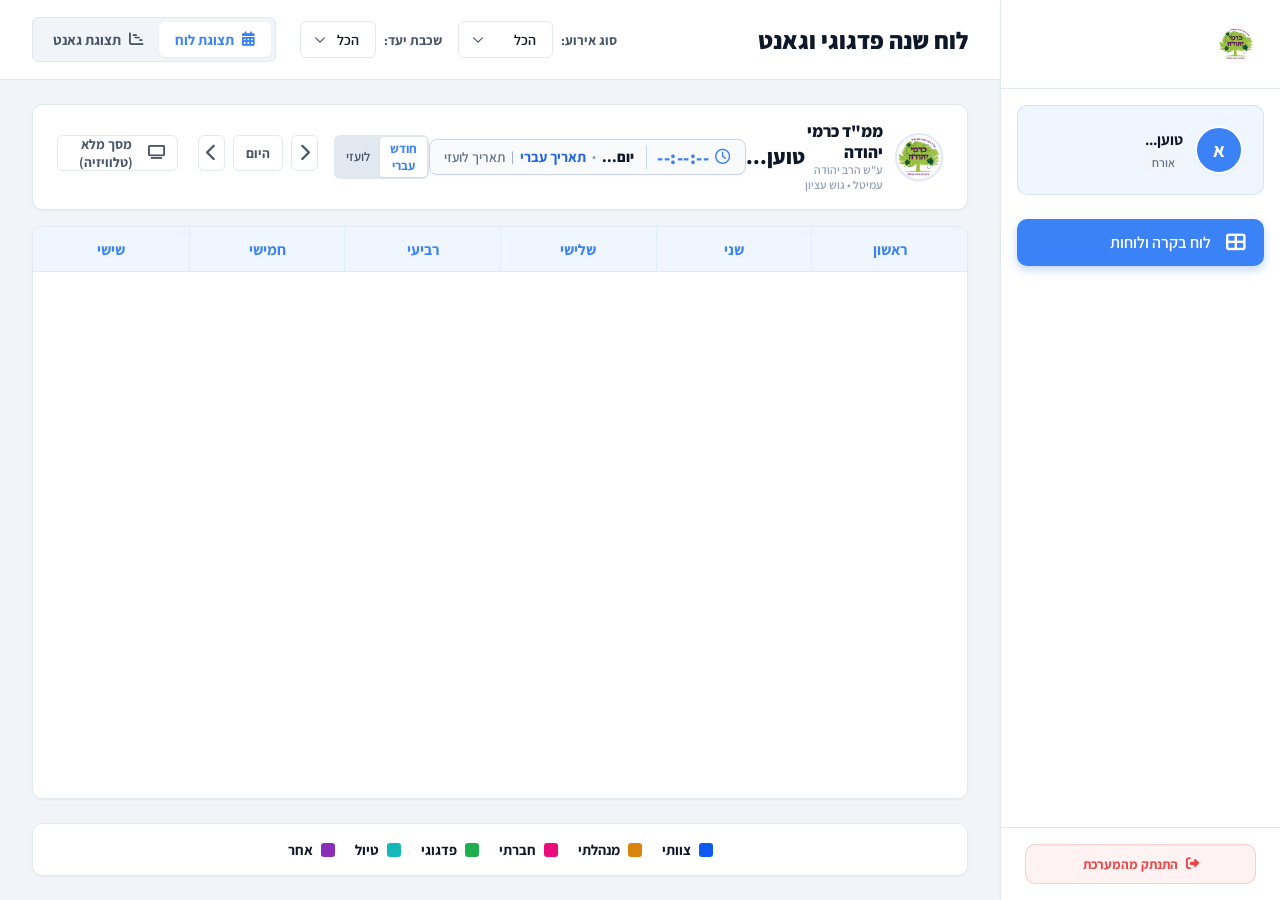
==== commit 0c0cca95: "fix(calendar): remove Saturday completely to reflect 6-day school week and show weekly parasha on Fr" ====
--- a/index.html
+++ b/index.html
@@ -678,7 +678,7 @@
 
     .calendar-weekdays {
       display: grid;
-      grid-template-columns: repeat(7, minmax(0, 1fr));
+      grid-template-columns: repeat(6, minmax(0, 1fr));
       direction: rtl;
       background-color: var(--primary-light);
       border-bottom: 1px solid var(--border-color);
@@ -708,7 +708,7 @@
 
     .calendar-week-row {
       display: grid;
-      grid-template-columns: repeat(7, minmax(0, 1fr));
+      grid-template-columns: repeat(6, minmax(0, 1fr));
       grid-auto-rows: minmax(26px, auto);
       min-height: 120px;
       direction: rtl;
@@ -851,6 +851,30 @@
       white-space: normal;
       word-break: break-word;
     }
+
+/* Weekly Torah Portion (פרשת שבוע) for Friday */
+.parasha-cell-label {
+  font-size: 0.75rem;
+  font-weight: 800;
+  color: #581c87;
+  background-color: #f3e8ff;
+  border: 1.5px solid #a855f7;
+  padding: 2px 6px;
+  border-radius: var(--radius-sm, 4px);
+  text-align: center;
+  white-space: normal;
+  word-break: break-word;
+  display: inline-flex;
+  align-items: center;
+  justify-content: center;
+  gap: 4px;
+  box-shadow: 0 1px 2px rgba(168, 85, 247, 0.15);
+}
+
+.parasha-cell-label i {
+  color: #7e22ce;
+  font-size: 0.7rem;
+}
 
     .event-bar {
       font-size: 0.76rem;
@@ -2579,15 +2603,17 @@
       border-radius: 4px;
       border-right: 3px solid var(--primary-color);
       line-height: 1.25;
+      flex-wrap: wrap;
     }
 
     .tv-duty-role {
       font-weight: 700;
       color: #1e293b;
       font-size: 0.82rem;
-      white-space: nowrap;
-      overflow: hidden;
-      text-overflow: ellipsis;
+      white-space: normal;
+      overflow: visible;
+      text-overflow: clip;
+      flex-shrink: 0;
     }
 
     .tv-duty-teacher {
@@ -2597,9 +2623,11 @@
       padding: 1px 6px;
       border-radius: 4px;
       font-size: 0.80rem;
-      white-space: nowrap;
-      overflow: hidden;
-      text-overflow: ellipsis;
+      white-space: normal;
+      overflow: visible;
+      text-overflow: clip;
+      word-break: break-word;
+      max-width: 100%;
     }
 
     .tv-announcements-content {
@@ -3104,72 +3132,210 @@
     }
   
 /* ====================================================
-   TV KIOSK PRESENTATION MODE (Ultra-compact side panel, unified 1-line duties)
+   TV KIOSK PRESENTATION MODE (Auto-fitting side panel & duties)
    ==================================================== */
 body.fullscreen-mode .tv-side-panel {
-  width: 170px !important; min-width: 160px !important; max-width: 175px !important;
-  gap: 5px !important;
-}
-body.fullscreen-mode .tv-card-header { padding: 4px 6px !important; flex-wrap: wrap; gap: 3px; }
-body.fullscreen-mode .tv-card-title { font-size: 0.72rem !important; gap: 3px; }
-body.fullscreen-mode .tv-day-badge { font-size: 0.65rem !important; padding: 1px 5px !important; }
-body.fullscreen-mode .tv-duties-list { padding: 3px !important; gap: 3px !important; }
-body.fullscreen-mode .tv-break-card { flex-shrink: 0; border-radius: 4px !important; }
-body.fullscreen-mode .tv-break-title { padding: 2px 4px !important; font-size: 0.66rem !important; line-height: 1.15 !important; }
-body.fullscreen-mode .tv-break-items { padding: 2px !important; gap: 2px !important; }
+  width: clamp(215px, 14vw, 245px) !important;
+  min-width: 205px !important;
+  max-width: 250px !important;
+  gap: 3px !important;
+  height: 100% !important;
+  max-height: 100% !important;
+  overflow: hidden !important;
+}
+body.fullscreen-mode .tv-card-header {
+  padding: 3px 6px !important;
+  flex-wrap: wrap;
+  gap: 3px;
+}
+body.fullscreen-mode .tv-card-title {
+  font-size: 0.70rem !important;
+  gap: 3px;
+}
+body.fullscreen-mode .tv-day-badge {
+  font-size: 0.62rem !important;
+  padding: 1px 5px !important;
+}
+body.fullscreen-mode .tv-duties-card {
+  flex: 1 1 0 !important;
+  min-height: 0 !important;
+  overflow: hidden !important;
+}
+body.fullscreen-mode .tv-duties-list {
+  padding: 2px !important;
+  gap: 2px !important;
+  flex: 1 1 0 !important;
+  min-height: 0 !important;
+  overflow: hidden !important;
+  display: flex !important;
+  flex-direction: column !important;
+}
+body.fullscreen-mode .tv-break-card {
+  flex-shrink: 0;
+  border-radius: 3px !important;
+  border: 1px solid #e2e8f0 !important;
+  overflow: hidden !important;
+}
+body.fullscreen-mode .tv-break-title {
+  padding: 1.5px 4px !important;
+  font-size: 0.62rem !important;
+  line-height: 1.15 !important;
+  font-weight: 800 !important;
+}
+body.fullscreen-mode .tv-break-items {
+  padding: 1.5px !important;
+  gap: 1.5px !important;
+  display: flex !important;
+  flex-direction: column !important;
+}
 body.fullscreen-mode .tv-duty-item {
   display: flex !important;
   flex-direction: row !important;
   flex-wrap: nowrap !important;
-  align-items: baseline !important;
+  align-items: center !important;
   justify-content: space-between !important;
-  padding: 1.5px 4px !important;
+  padding: 1px 3.5px !important;
   gap: 3px !important;
-  border-radius: 3px !important;
-  line-height: 1.15 !important;
+  border-radius: 2.5px !important;
+  line-height: 1.2 !important;
+  min-width: 0 !important;
 }
 body.fullscreen-mode .tv-duty-role {
-  font-size: 0.64rem !important;
+  font-size: 0.60rem !important;
   font-weight: 700 !important;
   color: #334155 !important;
   white-space: nowrap !important;
   overflow: hidden !important;
   text-overflow: ellipsis !important;
-  flex-shrink: 1 !important;
-  min-width: 0 !important;
+  flex-shrink: 0 !important;
 }
 body.fullscreen-mode .tv-duty-teacher {
-  font-size: 0.64rem !important;
+  font-size: 0.60rem !important;
   font-weight: 800 !important;
   color: #0f766e !important;
   background: #ccfbf1 !important;
-  padding: 0.5px 3px !important;
-  border-radius: 2.5px !important;
+  padding: 0.5px 4px !important;
+  border-radius: 2px !important;
   white-space: nowrap !important;
   overflow: hidden !important;
   text-overflow: ellipsis !important;
-  flex-shrink: 0 !important;
-  max-width: 55% !important;
-  text-align: left !important;
-}
-
-/* Ultra-tight duties mode when 7+ duties exist */
-body.fullscreen-mode .tv-duties-list.tv-tight-duties { gap: 2px !important; padding: 2px !important; }
-body.fullscreen-mode .tv-duties-list.tv-tight-duties .tv-break-title { font-size: 0.60rem !important; padding: 1px 3px !important; }
-body.fullscreen-mode .tv-duties-list.tv-tight-duties .tv-break-items { gap: 1.5px !important; padding: 1.5px !important; }
-body.fullscreen-mode .tv-duties-list.tv-tight-duties .tv-duty-item { padding: 1px 3px !important; }
+  text-align: right !important;
+  display: inline-block !important;
+  flex-shrink: 1 !important;
+}
+
+/* Compact Single-Duty Cards (Feeding & Transportation) */
+body.fullscreen-mode .tv-single-duty-card {
+  padding: 0 !important;
+  border-radius: 3px !important;
+}
+body.fullscreen-mode .tv-single-duty-card .tv-duty-item {
+  border: none !important;
+  background: transparent !important;
+  padding: 1.5px 4px !important;
+}
+body.fullscreen-mode .tv-feeding-card.tv-single-duty-card {
+  border: 1px solid #fde68a !important;
+  background: #fffbeb !important;
+}
+body.fullscreen-mode .tv-transport-card.tv-single-duty-card {
+  border: 1px solid #bae6fd !important;
+  background: #f0f9ff !important;
+}
+
+/* Tight duties mode (7-11 duties) */
+body.fullscreen-mode .tv-duties-list.tv-tight-duties {
+  gap: 1.5px !important;
+  padding: 1.5px !important;
+}
+body.fullscreen-mode .tv-duties-list.tv-tight-duties .tv-break-title {
+  font-size: 0.56rem !important;
+  padding: 1px 3px !important;
+  line-height: 1.1 !important;
+}
+body.fullscreen-mode .tv-duties-list.tv-tight-duties .tv-break-items {
+  gap: 1px !important;
+  padding: 1px !important;
+}
+body.fullscreen-mode .tv-duties-list.tv-tight-duties .tv-duty-item {
+  padding: 0.5px 3px !important;
+}
 body.fullscreen-mode .tv-duties-list.tv-tight-duties .tv-duty-role,
 body.fullscreen-mode .tv-duties-list.tv-tight-duties .tv-duty-teacher {
-  font-size: 0.58rem !important;
-}
-
-/* Empty Announcements minimized footprint on TV */
+  font-size: 0.55rem !important;
+  line-height: 1.15 !important;
+}
+
+/* Ultra-tight duties mode (12+ duties) */
+body.fullscreen-mode .tv-duties-list.tv-ultra-tight-duties {
+  gap: 1px !important;
+  padding: 1px !important;
+}
+body.fullscreen-mode .tv-duties-list.tv-ultra-tight-duties .tv-break-card {
+  border-radius: 2px !important;
+}
+body.fullscreen-mode .tv-duties-list.tv-ultra-tight-duties .tv-break-title {
+  font-size: 0.51rem !important;
+  padding: 0.5px 2px !important;
+  line-height: 1.05 !important;
+}
+body.fullscreen-mode .tv-duties-list.tv-ultra-tight-duties .tv-break-items {
+  gap: 0.5px !important;
+  padding: 0.5px !important;
+}
+body.fullscreen-mode .tv-duties-list.tv-ultra-tight-duties .tv-duty-item {
+  padding: 0.2px 2px !important;
+  line-height: 1.05 !important;
+  border-right-width: 2px !important;
+}
+body.fullscreen-mode .tv-duties-list.tv-ultra-tight-duties .tv-duty-role,
+body.fullscreen-mode .tv-duties-list.tv-ultra-tight-duties .tv-duty-teacher {
+  font-size: 0.50rem !important;
+  line-height: 1.05 !important;
+}
+body.fullscreen-mode .tv-duties-list.tv-ultra-tight-duties .tv-duty-teacher {
+  padding: 0px 2px !important;
+}
+
+/* Micro duties mode (dense layouts / high DPR screens) */
+body.fullscreen-mode .tv-duties-list.tv-micro-duties {
+  gap: 0.5px !important;
+  padding: 0.5px !important;
+}
+body.fullscreen-mode .tv-duties-list.tv-micro-duties .tv-break-title {
+  font-size: 0.46rem !important;
+  padding: 0px 1px !important;
+  line-height: 1 !important;
+}
+body.fullscreen-mode .tv-duties-list.tv-micro-duties .tv-duty-item {
+  padding: 0px 1.5px !important;
+  line-height: 1 !important;
+  border-right-width: 1.5px !important;
+}
+body.fullscreen-mode .tv-duties-list.tv-micro-duties .tv-duty-role,
+body.fullscreen-mode .tv-duties-list.tv-micro-duties .tv-duty-teacher {
+  font-size: 0.45rem !important;
+  line-height: 1 !important;
+}
+
+/* Announcements card handling */
+body.fullscreen-mode .tv-announcements-card {
+  flex: 0 0 auto !important;
+  max-height: 22% !important;
+  min-height: 36px !important;
+}
+body.fullscreen-mode .tv-announcements-card .tv-card-header {
+  padding: 2px 6px !important;
+}
+body.fullscreen-mode .tv-announcements-card .tv-card-title {
+  font-size: 0.65rem !important;
+}
+body.fullscreen-mode .tv-announcements-content {
+  padding: 3px 6px !important;
+  font-size: 0.65rem !important;
+  line-height: 1.25 !important;
+}
 body.fullscreen-mode .tv-announcements-card.tv-empty-announcements {
-  min-height: 28px !important;
-  max-height: 32px !important;
-  overflow: hidden !important;
-}
-body.fullscreen-mode .tv-announcements-card.tv-empty-announcements .tv-announcements-content {
   display: none !important;
 }
 body.fullscreen-mode .calendar-week-row { height: 0; min-height: 0 !important; }
@@ -3181,7 +3347,7 @@
   white-space: normal !important;
   word-break: break-word !important;
 }
-body.fullscreen-mode .holiday-cell-label, body.fullscreen-mode .special-cell-label {
+body.fullscreen-mode .holiday-cell-label, body.fullscreen-mode .special-cell-label, body.fullscreen-mode .parasha-cell-label {
   min-height: 0; flex-shrink: 1; overflow-wrap: anywhere !important;
 }
 body.fullscreen-mode .tv-page-indicator {
@@ -3486,6 +3652,24 @@
   margin-top: 2px;
   line-height: 1.15;
   word-break: break-word;
+}
+
+body.phone-layout .phone-parasha-badge {
+  font-size: 0.72rem;
+  font-weight: 800;
+  color: #581c87;
+  background: #f3e8ff;
+  border: 1px solid #c084fc;
+  padding: 2px 6px;
+  border-radius: 4px;
+  display: flex;
+  align-items: center;
+  gap: 4px;
+  margin-top: 2px;
+}
+
+body.phone-layout .phone-parasha-badge i {
+  color: #7e22ce;
 }
 
 /* Events Container inside Phone Card */
@@ -3688,7 +3872,16 @@
   scrollbar-gutter: stable;
 }
 
-body.desktop-mode .calendar-days-grid {
+body.desktop-mode .calendar-weekdays,
+    body.desktop-mode .calendar-week-row {
+      grid-template-columns: repeat(6, minmax(0, 1fr)) !important;
+    }
+
+    .weekday-shabbat {
+      display: none !important;
+    }
+
+    body.desktop-mode .calendar-days-grid {
   scrollbar-gutter: stable;
 }
 
@@ -3754,6 +3947,24 @@
   line-height: 1.3 !important;
   max-width: 100% !important;
   box-sizing: border-box !important;
+}
+
+body.desktop-mode .parasha-cell-label {
+  font-size: 0.72rem !important;
+  font-weight: 800 !important;
+  color: #581c87 !important;
+  background-color: #f3e8ff !important;
+  border: 1.5px solid #a855f7 !important;
+  padding: 2px 6px !important;
+  border-radius: 4px !important;
+  text-align: center !important;
+  white-space: nowrap !important;
+  overflow: hidden !important;
+  text-overflow: ellipsis !important;
+  line-height: 1.3 !important;
+  max-width: 100% !important;
+  box-sizing: border-box !important;
+  box-shadow: 0 1px 2px rgba(168, 85, 247, 0.15) !important;
 }
 
 body.desktop-mode .event-bar {
@@ -4049,7 +4260,6 @@
                 <div class="weekday">רביעי</div>
                 <div class="weekday">חמישי</div>
                 <div class="weekday">שישי</div>
-                <div class="weekday weekday-shabbat">שבת</div>
               </div>
               <!-- Dynamic Month Days Grid -->
               <div id="calendar-days-grid" class="calendar-days-grid"></div>
@@ -4783,6 +4993,12 @@
     let cachedEvents = [];
     let cachedUsers = [];
     let cachedCalendarBase = [];
+        function isNoDutyValue(val) {
+      if (!val || typeof val !== 'string') return true;
+      const clean = val.trim().toLowerCase();
+      return clean === '' || /^(אין|אין תורנות|ללא|ביטול|לא פעיל|ריק|-|none|n\/a)$/i.test(clean);
+    }
+
     function normalizeDutyDay(dayData) {
       if (!dayData || !Array.isArray(dayData)) return [];
       if (dayData.length === 0) return [];
@@ -4800,15 +5016,14 @@
       ];
     }
 
-    function isDemoDutyRoster(data) {
-      if (!data) return false;
-      const str = JSON.stringify(data);
-      return str.includes('משה כהן') || str.includes('רחל לוי') || str.includes('נא להקפיד על נוכחות בזמן בתורנויות');
-    }
-
-    let cachedDutyRoster = {
+    const DEFAULT_DUTY_ROSTER = {
       announcements: '',
-      locations: [],
+      locations: [
+        'שער ראשי',
+        'חצר עליונה',
+        'חצר תחתונה',
+        'מסדרון קומה א\''
+      ],
       transportation: {
         '0': '',
         '1': '',
@@ -4817,7 +5032,7 @@
         '4': '',
         '5': ''
       },
-      feedingDays: [],
+      feedingDays: ['0', '1', '2', '3', '4'],
       feeding: {
         '0': '',
         '1': '',
@@ -4827,24 +5042,192 @@
         '5': ''
       },
       duties: {
-        '0': [],
-        '1': [],
-        '2': [],
-        '3': [],
-        '4': [],
-        '5': []
+        '0': [
+          {
+            name: 'הפסקה ראשונה (10:00 - 10:30)',
+            duties: [
+              { location: 'שער ראשי', teacher: 'משה כהן' },
+              { location: 'חצר עליונה', teacher: 'רחל לוי' },
+              { location: 'חצר תחתונה', teacher: 'דוד ישראלי' }
+            ]
+          },
+          {
+            name: 'הפסקה שנייה (12:00 - 12:30)',
+            duties: [
+              { location: 'שער ראשי', teacher: 'יעקב גולד' },
+              { location: 'מסדרון קומה א\'', teacher: 'מיכל שטרן' }
+            ]
+          }
+        ],
+        '1': [
+          {
+            name: 'הפסקה ראשונה (10:00 - 10:30)',
+            duties: [
+              { location: 'שער ראשי', teacher: 'יעקב גולד' },
+              { location: 'חצר עליונה', teacher: 'חנה פריד' },
+              { location: 'חצר תחתונה', teacher: 'יוסי כץ' }
+            ]
+          },
+          {
+            name: 'הפסקה שנייה (12:00 - 12:30)',
+            duties: [
+              { location: 'שער ראשי', teacher: 'אברהם לוין' },
+              { location: 'מסדרון קומה א\'', teacher: 'תמר שפירא' }
+            ]
+          }
+        ],
+        '2': [
+          {
+            name: 'הפסקה ראשונה (10:00 - 10:30)',
+            duties: [
+              { location: 'שער ראשי', teacher: 'אברהם לוין' },
+              { location: 'חצר עליונה', teacher: 'לאה אבני' },
+              { location: 'חצר תחתונה', teacher: 'נועם רוזנברג' }
+            ]
+          },
+          {
+            name: 'הפסקה שנייה (12:00 - 12:30)',
+            duties: [
+              { location: 'שער ראשי', teacher: 'דניאל שר' },
+              { location: 'מסדרון קומה א\'', teacher: 'אסתר דהן' }
+            ]
+          }
+        ],
+        '3': [
+          {
+            name: 'הפסקה ראשונה (10:00 - 10:30)',
+            duties: [
+              { location: 'שער ראשי', teacher: 'דניאל שר' },
+              { location: 'חצר עליונה', teacher: 'רבקה מזרחי' },
+              { location: 'חצר תחתונה', teacher: 'איתמר גבע' }
+            ]
+          },
+          {
+            name: 'הפסקה שנייה (12:00 - 12:30)',
+            duties: [
+              { location: 'שער ראשי', teacher: 'יונתן גל' },
+              { location: 'מסדרון קומה א\'', teacher: 'שלומית בר' }
+            ]
+          }
+        ],
+        '4': [
+          {
+            name: 'הפסקה ראשונה (10:00 - 10:30)',
+            duties: [
+              { location: 'שער ראשי', teacher: 'יונתן גל' },
+              { location: 'חצר עליונה', teacher: 'שרה אהרוני' },
+              { location: 'חצר תחתונה', teacher: 'אליעזר שוורץ' }
+            ]
+          },
+          {
+            name: 'הפסקה שנייה (12:00 - 12:30)',
+            duties: [
+              { location: 'שער ראשי', teacher: 'מאיר סגל' },
+              { location: 'מסדרון קומה א\'', teacher: 'מרים כרמל' }
+            ]
+          }
+        ],
+        '5': [
+          {
+            name: 'הפסקה ראשונה (10:00 - 10:30)',
+            duties: [
+              { location: 'שער ראשי', teacher: 'מאיר סגל' },
+              { location: 'חצר עליונה', teacher: 'אורית רון' },
+              { location: 'חצר תחתונה', teacher: 'בנימין דגן' }
+            ]
+          }
+        ]
       }
     };
+
+    function ensureRosterPopulated(roster) {
+      if (!roster || typeof roster !== 'object') {
+        roster = JSON.parse(JSON.stringify(DEFAULT_DUTY_ROSTER));
+      }
+      if (!Array.isArray(roster.locations) || roster.locations.length === 0) {
+        roster.locations = [...DEFAULT_DUTY_ROSTER.locations];
+      }
+
+      if (!roster.transportation || typeof roster.transportation !== 'object') {
+        roster.transportation = { '0': '', '1': '', '2': '', '3': '', '4': '', '5': '' };
+      }
+      if (!Array.isArray(roster.feedingDays) || roster.feedingDays.length === 0) {
+        roster.feedingDays = ['0', '1', '2', '3', '4'];
+      }
+      if (!roster.feeding || typeof roster.feeding !== 'object') {
+        roster.feeding = { '0': '', '1': '', '2': '', '3': '', '4': '', '5': '' };
+      }
+      for (let i = 0; i <= 5; i++) {
+        if (roster.feeding && (roster.feeding[String(i)] || '').trim() !== '') {
+          if (!roster.feedingDays.includes(String(i))) {
+            roster.feedingDays.push(String(i));
+          }
+        }
+      }
+      roster.feedingDays.sort();
+      if (!roster.duties || typeof roster.duties !== 'object') {
+        roster.duties = {};
+      }
+
+      roster.locations = (roster.locations || []).map(l => (l || '').trim()).filter(Boolean);
+      const activeLocations = roster.locations;
+      const validLocsSet = new Set(activeLocations.map(l => l.toLowerCase()));
+
+      for (let i = 0; i <= 5; i++) {
+        const dayKey = String(i);
+        let dayBreaks = normalizeDutyDay(roster.duties[dayKey]);
+        
+        // Purge any duties whose location is no longer in activeLocations or teacher is empty/'אין תורנות'
+        dayBreaks.forEach(b => {
+          if (Array.isArray(b.duties)) {
+            b.duties = b.duties.filter(d => {
+              const loc = (d.location || d.role || '').trim();
+              const teacher = (d.teacher || '').trim();
+              if (isNoDutyValue(teacher)) return false;
+              return loc && validLocsSet.has(loc.toLowerCase());
+            });
+          }
+        });
+
+        // Check if this day has any assigned duties
+        const assignedCount = dayBreaks.reduce((sum, b) => 
+          sum + (b.duties || []).filter(d => {
+            const t = (d.teacher || '').trim();
+            return t && !isNoDutyValue(t);
+          }).length, 0);
+
+        // If day has no breaks or no assigned duties at all, populate from defaults adapting to active locations!
+        if (dayBreaks.length === 0 || assignedCount === 0) {
+          const defaultDayBreaks = DEFAULT_DUTY_ROSTER.duties[dayKey] || [];
+          if (defaultDayBreaks.length > 0) {
+            dayBreaks = defaultDayBreaks.map(defB => {
+              const duties = activeLocations.map((loc, locIdx) => {
+                const defDuty = (defB.duties && defB.duties[locIdx % defB.duties.length]) || {};
+                return {
+                  location: loc,
+                  teacher: defDuty.teacher || ''
+                };
+              });
+              return {
+                name: defB.name,
+                duties: duties
+              };
+            });
+          }
+        }
+        roster.duties[dayKey] = dayBreaks;
+      }
+
+      return roster;
+    }
+
+    let cachedDutyRoster = JSON.parse(JSON.stringify(DEFAULT_DUTY_ROSTER));
 
     try {
       const storedRoster = localStorage.getItem('school_duty_roster');
       if (storedRoster) {
         const parsed = JSON.parse(storedRoster);
-        if (isDemoDutyRoster(parsed)) {
-          localStorage.removeItem('school_duty_roster');
-        } else {
-          cachedDutyRoster = parsed;
-        }
+        cachedDutyRoster = ensureRosterPopulated(parsed);
       }
     } catch (e) {}
 
@@ -4892,14 +5275,16 @@
         db.collection('settings').doc('duty_roster').onSnapshot((docSnap) => {
           if (docSnap.exists) {
             const data = docSnap.data();
-            if (isDemoDutyRoster(data)) {
-              db.collection('settings').doc('duty_roster').set(cachedDutyRoster).catch(() => {});
-            } else {
-              cachedDutyRoster = data;
-              try { localStorage.setItem('school_duty_roster', JSON.stringify(cachedDutyRoster)); } catch(e) {}
+            cachedDutyRoster = ensureRosterPopulated(data);
+            try { localStorage.setItem('school_duty_roster', JSON.stringify(cachedDutyRoster)); } catch(e) {}
+            // If data in Firestore had empty locations or duties were unpopulated, heal it
+            const dutiesChanged = JSON.stringify(data.duties) !== JSON.stringify(cachedDutyRoster.duties);
+            if (!data.locations || data.locations.length === 0 || !data.duties || dutiesChanged) {
+              db.collection('settings').doc('duty_roster').set(cachedDutyRoster, { merge: true }).catch(() => {});
             }
             if (onUpdate) onUpdate();
           } else {
+            cachedDutyRoster = ensureRosterPopulated(cachedDutyRoster);
             db.collection('settings').doc('duty_roster').set(cachedDutyRoster).catch(() => {});
           }
         }, (error) => {
@@ -4924,10 +5309,8 @@
             }
             if (rosterSnap && rosterSnap.exists) {
               const data = rosterSnap.data();
-              if (!isDemoDutyRoster(data)) {
-                cachedDutyRoster = data;
-                try { localStorage.setItem('school_duty_roster', JSON.stringify(cachedDutyRoster)); } catch(e) {}
-              }
+              cachedDutyRoster = ensureRosterPopulated(data);
+              try { localStorage.setItem('school_duty_roster', JSON.stringify(cachedDutyRoster)); } catch(e) {}
             }
           }
         } catch (err) {
@@ -4937,28 +5320,14 @@
 
       // --- Duty Roster & Announcements API ---
       getDutyRoster() {
-        if (!cachedDutyRoster.locations || !Array.isArray(cachedDutyRoster.locations)) {
-          cachedDutyRoster.locations = [];
-        }
-        if (!cachedDutyRoster.transportation || typeof cachedDutyRoster.transportation !== 'object') {
-          cachedDutyRoster.transportation = { '0': '', '1': '', '2': '', '3': '', '4': '', '5': '' };
-        }
-        if (!Array.isArray(cachedDutyRoster.feedingDays)) {
-          cachedDutyRoster.feedingDays = [];
-        }
-        if (!cachedDutyRoster.feeding || typeof cachedDutyRoster.feeding !== 'object') {
-          cachedDutyRoster.feeding = { '0': '', '1': '', '2': '', '3': '', '4': '', '5': '' };
-        }
-        if (!cachedDutyRoster.duties) {
-          cachedDutyRoster.duties = { '0': [], '1': [], '2': [], '3': [], '4': [], '5': [] };
-        }
+        cachedDutyRoster = ensureRosterPopulated(cachedDutyRoster);
         return cachedDutyRoster;
       },
 
       async saveDutyRoster(rosterData) {
-        cachedDutyRoster = rosterData;
-        try { localStorage.setItem('school_duty_roster', JSON.stringify(rosterData)); } catch(e) {}
-        await db.collection('settings').doc('duty_roster').set(rosterData, { merge: true });
+        cachedDutyRoster = ensureRosterPopulated(rosterData);
+        try { localStorage.setItem('school_duty_roster', JSON.stringify(cachedDutyRoster)); } catch(e) {}
+        await db.collection('settings').doc('duty_roster').set(cachedDutyRoster);
       },
 
       getUsers() {
@@ -5240,6 +5609,8 @@
     // ----------------------------------------------------
     // 2.5 HEBREW CALENDAR HELPER
     // ----------------------------------------------------
+    const SHABBAT_PARASHOT = {"2023-01-07":"פרשת ויחי","2023-01-14":"פרשת שמות","2023-01-21":"פרשת וארא","2023-01-28":"פרשת בא","2023-02-04":"פרשת בשלח","2023-02-11":"פרשת יתרו","2023-02-18":"פרשת משפטים","2023-02-25":"פרשת תרומה","2023-03-04":"פרשת תצוה","2023-03-11":"פרשת כי תשא","2023-03-18":"פרשת ויקהל־פקודי","2023-03-25":"פרשת ויקרא","2023-04-01":"פרשת צו","2023-04-15":"פרשת שמיני","2023-04-22":"פרשת תזריע־מצרע","2023-04-29":"פרשת אחרי מות־קדשים","2023-05-06":"פרשת אמור","2023-05-13":"פרשת בהר־בחקתי","2023-05-20":"פרשת במדבר","2023-05-27":"פרשת נשא","2023-06-03":"פרשת בהעלתך","2023-06-10":"פרשת שלח־לך","2023-06-17":"פרשת קורח","2023-06-24":"פרשת חוקת","2023-07-01":"פרשת בלק","2023-07-08":"פרשת פינחס","2023-07-15":"פרשת מטות־מסעי","2023-07-22":"פרשת דברים","2023-07-29":"פרשת ואתחנן","2023-08-05":"פרשת עקב","2023-08-12":"פרשת ראה","2023-08-19":"פרשת שופטים","2023-08-26":"פרשת כי־תצא","2023-09-02":"פרשת כי־תבוא","2023-09-09":"פרשת נצבים־וילך","2023-09-23":"פרשת האזינו","2023-10-14":"פרשת בראשית","2023-10-21":"פרשת נח","2023-10-28":"פרשת לך־לך","2023-11-04":"פרשת וירא","2023-11-11":"פרשת חיי שרה","2023-11-18":"פרשת תולדות","2023-11-25":"פרשת ויצא","2023-12-02":"פרשת וישלח","2023-12-09":"פרשת וישב","2023-12-16":"פרשת מקץ","2023-12-23":"פרשת ויגש","2023-12-30":"פרשת ויחי","2024-01-06":"פרשת שמות","2024-01-13":"פרשת וארא","2024-01-20":"פרשת בא","2024-01-27":"פרשת בשלח","2024-02-03":"פרשת יתרו","2024-02-10":"פרשת משפטים","2024-02-17":"פרשת תרומה","2024-02-24":"פרשת תצוה","2024-03-02":"פרשת כי תשא","2024-03-09":"פרשת ויקהל","2024-03-16":"פרשת פקודי","2024-03-23":"פרשת ויקרא","2024-03-30":"פרשת צו","2024-04-06":"פרשת שמיני","2024-04-13":"פרשת תזריע","2024-04-20":"פרשת מצרע","2024-05-04":"פרשת אחרי מות","2024-05-11":"פרשת קדשים","2024-05-18":"פרשת אמור","2024-05-25":"פרשת בהר","2024-06-01":"פרשת בחקתי","2024-06-08":"פרשת במדבר","2024-06-15":"פרשת נשא","2024-06-22":"פרשת בהעלתך","2024-06-29":"פרשת שלח־לך","2024-07-06":"פרשת קורח","2024-07-13":"פרשת חוקת","2024-07-20":"פרשת בלק","2024-07-27":"פרשת פינחס","2024-08-03":"פרשת מטות־מסעי","2024-08-10":"פרשת דברים","2024-08-17":"פרשת ואתחנן","2024-08-24":"פרשת עקב","2024-08-31":"פרשת ראה","2024-09-07":"פרשת שופטים","2024-09-14":"פרשת כי־תצא","2024-09-21":"פרשת כי־תבוא","2024-09-28":"פרשת נצבים־וילך","2024-10-05":"פרשת האזינו","2024-10-26":"פרשת בראשית","2024-11-02":"פרשת נח","2024-11-09":"פרשת לך־לך","2024-11-16":"פרשת וירא","2024-11-23":"פרשת חיי שרה","2024-11-30":"פרשת תולדות","2024-12-07":"פרשת ויצא","2024-12-14":"פרשת וישלח","2024-12-21":"פרשת וישב","2024-12-28":"פרשת מקץ","2025-01-04":"פרשת ויגש","2025-01-11":"פרשת ויחי","2025-01-18":"פרשת שמות","2025-01-25":"פרשת וארא","2025-02-01":"פרשת בא","2025-02-08":"פרשת בשלח","2025-02-15":"פרשת יתרו","2025-02-22":"פרשת משפטים","2025-03-01":"פרשת תרומה","2025-03-08":"פרשת תצוה","2025-03-15":"פרשת כי תשא","2025-03-22":"פרשת ויקהל","2025-03-29":"פרשת פקודי","2025-04-05":"פרשת ויקרא","2025-04-12":"פרשת צו","2025-04-26":"פרשת שמיני","2025-05-03":"פרשת תזריע־מצרע","2025-05-10":"פרשת אחרי מות־קדשים","2025-05-17":"פרשת אמור","2025-05-24":"פרשת בהר־בחקתי","2025-05-31":"פרשת במדבר","2025-06-07":"פרשת נשא","2025-06-14":"פרשת בהעלתך","2025-06-21":"פרשת שלח־לך","2025-06-28":"פרשת קורח","2025-07-05":"פרשת חוקת","2025-07-12":"פרשת בלק","2025-07-19":"פרשת פינחס","2025-07-26":"פרשת מטות־מסעי","2025-08-02":"פרשת דברים","2025-08-09":"פרשת ואתחנן","2025-08-16":"פרשת עקב","2025-08-23":"פרשת ראה","2025-08-30":"פרשת שופטים","2025-09-06":"פרשת כי־תצא","2025-09-13":"פרשת כי־תבוא","2025-09-20":"פרשת נצבים","2025-09-27":"פרשת וילך","2025-10-04":"פרשת האזינו","2025-10-18":"פרשת בראשית","2025-10-25":"פרשת נח","2025-11-01":"פרשת לך־לך","2025-11-08":"פרשת וירא","2025-11-15":"פרשת חיי שרה","2025-11-22":"פרשת תולדות","2025-11-29":"פרשת ויצא","2025-12-06":"פרשת וישלח","2025-12-13":"פרשת וישב","2025-12-20":"פרשת מקץ","2025-12-27":"פרשת ויגש","2026-01-03":"פרשת ויחי","2026-01-10":"פרשת שמות","2026-01-17":"פרשת וארא","2026-01-24":"פרשת בא","2026-01-31":"פרשת בשלח","2026-02-07":"פרשת יתרו","2026-02-14":"פרשת משפטים","2026-02-21":"פרשת תרומה","2026-02-28":"פרשת תצוה","2026-03-07":"פרשת כי תשא","2026-03-14":"פרשת ויקהל־פקודי","2026-03-21":"פרשת ויקרא","2026-03-28":"פרשת צו","2026-04-11":"פרשת שמיני","2026-04-18":"פרשת תזריע־מצרע","2026-04-25":"פרשת אחרי מות־קדשים","2026-05-02":"פרשת אמור","2026-05-09":"פרשת בהר־בחקתי","2026-05-16":"פרשת במדבר","2026-05-23":"פרשת נשא","2026-05-30":"פרשת בהעלתך","2026-06-06":"פרשת שלח־לך","2026-06-13":"פרשת קורח","2026-06-20":"פרשת חוקת","2026-06-27":"פרשת בלק","2026-07-04":"פרשת פינחס","2026-07-11":"פרשת מטות־מסעי","2026-07-18":"פרשת דברים","2026-07-25":"פרשת ואתחנן","2026-08-01":"פרשת עקב","2026-08-08":"פרשת ראה","2026-08-15":"פרשת שופטים","2026-08-22":"פרשת כי־תצא","2026-08-29":"פרשת כי־תבוא","2026-09-05":"פרשת נצבים־וילך","2026-09-19":"פרשת האזינו","2026-10-10":"פרשת בראשית","2026-10-17":"פרשת נח","2026-10-24":"פרשת לך־לך","2026-10-31":"פרשת וירא","2026-11-07":"פרשת חיי שרה","2026-11-14":"פרשת תולדות","2026-11-21":"פרשת ויצא","2026-11-28":"פרשת וישלח","2026-12-05":"פרשת וישב","2026-12-12":"פרשת מקץ","2026-12-19":"פרשת ויגש","2026-12-26":"פרשת ויחי","2027-01-02":"פרשת שמות","2027-01-09":"פרשת וארא","2027-01-16":"פרשת בא","2027-01-23":"פרשת בשלח","2027-01-30":"פרשת יתרו","2027-02-06":"פרשת משפטים","2027-02-13":"פרשת תרומה","2027-02-20":"פרשת תצוה","2027-02-27":"פרשת כי תשא","2027-03-06":"פרשת ויקהל","2027-03-13":"פרשת פקודי","2027-03-20":"פרשת ויקרא","2027-03-27":"פרשת צו","2027-04-03":"פרשת שמיני","2027-04-10":"פרשת תזריע","2027-04-17":"פרשת מצרע","2027-05-01":"פרשת אחרי מות","2027-05-08":"פרשת קדשים","2027-05-15":"פרשת אמור","2027-05-22":"פרשת בהר","2027-05-29":"פרשת בחקתי","2027-06-05":"פרשת במדבר","2027-06-12":"פרשת נשא","2027-06-19":"פרשת בהעלתך","2027-06-26":"פרשת שלח־לך","2027-07-03":"פרשת קורח","2027-07-10":"פרשת חוקת","2027-07-17":"פרשת בלק","2027-07-24":"פרשת פינחס","2027-07-31":"פרשת מטות־מסעי","2027-08-07":"פרשת דברים","2027-08-14":"פרשת ואתחנן","2027-08-21":"פרשת עקב","2027-08-28":"פרשת ראה","2027-09-04":"פרשת שופטים","2027-09-11":"פרשת כי־תצא","2027-09-18":"פרשת כי־תבוא","2027-09-25":"פרשת נצבים־וילך","2027-10-09":"פרשת האזינו","2027-10-30":"פרשת בראשית","2027-11-06":"פרשת נח","2027-11-13":"פרשת לך־לך","2027-11-20":"פרשת וירא","2027-11-27":"פרשת חיי שרה","2027-12-04":"פרשת תולדות","2027-12-11":"פרשת ויצא","2027-12-18":"פרשת וישלח","2027-12-25":"פרשת וישב","2028-01-01":"פרשת מקץ","2028-01-08":"פרשת ויגש","2028-01-15":"פרשת ויחי","2028-01-22":"פרשת שמות","2028-01-29":"פרשת וארא","2028-02-05":"פרשת בא","2028-02-12":"פרשת בשלח","2028-02-19":"פרשת יתרו","2028-02-26":"פרשת משפטים","2028-03-04":"פרשת תרומה","2028-03-11":"פרשת תצוה","2028-03-18":"פרשת כי תשא","2028-03-25":"פרשת ויקהל־פקודי","2028-04-01":"פרשת ויקרא","2028-04-08":"פרשת צו","2028-04-22":"פרשת שמיני","2028-04-29":"פרשת תזריע־מצרע","2028-05-06":"פרשת אחרי מות־קדשים","2028-05-13":"פרשת אמור","2028-05-20":"פרשת בהר־בחקתי","2028-05-27":"פרשת במדבר","2028-06-03":"פרשת נשא","2028-06-10":"פרשת בהעלתך","2028-06-17":"פרשת שלח־לך","2028-06-24":"פרשת קורח","2028-07-01":"פרשת חוקת","2028-07-08":"פרשת בלק","2028-07-15":"פרשת פינחס","2028-07-22":"פרשת מטות־מסעי","2028-07-29":"פרשת דברים","2028-08-05":"פרשת ואתחנן","2028-08-12":"פרשת עקב","2028-08-19":"פרשת ראה","2028-08-26":"פרשת שופטים","2028-09-02":"פרשת כי־תצא","2028-09-09":"פרשת כי־תבוא","2028-09-16":"פרשת נצבים־וילך","2028-09-23":"פרשת האזינו","2028-10-14":"פרשת בראשית","2028-10-21":"פרשת נח","2028-10-28":"פרשת לך־לך","2028-11-04":"פרשת וירא","2028-11-11":"פרשת חיי שרה","2028-11-18":"פרשת תולדות","2028-11-25":"פרשת ויצא","2028-12-02":"פרשת וישלח","2028-12-09":"פרשת וישב","2028-12-16":"פרשת מקץ","2028-12-23":"פרשת ויגש","2028-12-30":"פרשת ויחי","2029-01-06":"פרשת שמות","2029-01-13":"פרשת וארא","2029-01-20":"פרשת בא","2029-01-27":"פרשת בשלח","2029-02-03":"פרשת יתרו","2029-02-10":"פרשת משפטים","2029-02-17":"פרשת תרומה","2029-02-24":"פרשת תצוה","2029-03-03":"פרשת כי תשא","2029-03-10":"פרשת ויקהל־פקודי","2029-03-17":"פרשת ויקרא","2029-03-24":"פרשת צו","2029-04-07":"פרשת שמיני","2029-04-14":"פרשת תזריע־מצרע","2029-04-21":"פרשת אחרי מות־קדשים","2029-04-28":"פרשת אמור","2029-05-05":"פרשת בהר","2029-05-12":"פרשת בחקתי","2029-05-19":"פרשת במדבר","2029-05-26":"פרשת נשא","2029-06-02":"פרשת בהעלתך","2029-06-09":"פרשת שלח־לך","2029-06-16":"פרשת קורח","2029-06-23":"פרשת חוקת","2029-06-30":"פרשת בלק","2029-07-07":"פרשת פינחס","2029-07-14":"פרשת מטות־מסעי","2029-07-21":"פרשת דברים","2029-07-28":"פרשת ואתחנן","2029-08-04":"פרשת עקב","2029-08-11":"פרשת ראה","2029-08-18":"פרשת שופטים","2029-08-25":"פרשת כי־תצא","2029-09-01":"פרשת כי־תבוא","2029-09-08":"פרשת נצבים","2029-09-15":"פרשת וילך","2029-09-22":"פרשת האזינו","2029-10-06":"פרשת בראשית","2029-10-13":"פרשת נח","2029-10-20":"פרשת לך־לך","2029-10-27":"פרשת וירא","2029-11-03":"פרשת חיי שרה","2029-11-10":"פרשת תולדות","2029-11-17":"פרשת ויצא","2029-11-24":"פרשת וישלח","2029-12-01":"פרשת וישב","2029-12-08":"פרשת מקץ","2029-12-15":"פרשת ויגש","2029-12-22":"פרשת ויחי","2029-12-29":"פרשת שמות","2030-01-05":"פרשת וארא","2030-01-12":"פרשת בא","2030-01-19":"פרשת בשלח","2030-01-26":"פרשת יתרו","2030-02-02":"פרשת משפטים","2030-02-09":"פרשת תרומה","2030-02-16":"פרשת תצוה","2030-02-23":"פרשת כי תשא","2030-03-02":"פרשת ויקהל","2030-03-09":"פרשת פקודי","2030-03-16":"פרשת ויקרא","2030-03-23":"פרשת צו","2030-03-30":"פרשת שמיני","2030-04-06":"פרשת תזריע","2030-04-13":"פרשת מצרע","2030-04-27":"פרשת אחרי מות","2030-05-04":"פרשת קדשים","2030-05-11":"פרשת אמור","2030-05-18":"פרשת בהר","2030-05-25":"פרשת בחקתי","2030-06-01":"פרשת במדבר","2030-06-08":"פרשת נשא","2030-06-15":"פרשת בהעלתך","2030-06-22":"פרשת שלח־לך","2030-06-29":"פרשת קורח","2030-07-06":"פרשת חוקת","2030-07-13":"פרשת בלק","2030-07-20":"פרשת פינחס","2030-07-27":"פרשת מטות־מסעי","2030-08-03":"פרשת דברים","2030-08-10":"פרשת ואתחנן","2030-08-17":"פרשת עקב","2030-08-24":"פרשת ראה","2030-08-31":"פרשת שופטים","2030-09-07":"פרשת כי־תצא","2030-09-14":"פרשת כי־תבוא","2030-09-21":"פרשת נצבים־וילך","2030-10-05":"פרשת האזינו","2030-10-26":"פרשת בראשית","2030-11-02":"פרשת נח","2030-11-09":"פרשת לך־לך","2030-11-16":"פרשת וירא","2030-11-23":"פרשת חיי שרה","2030-11-30":"פרשת תולדות","2030-12-07":"פרשת ויצא","2030-12-14":"פרשת וישלח","2030-12-21":"פרשת וישב","2030-12-28":"פרשת מקץ","2031-01-04":"פרשת ויגש","2031-01-11":"פרשת ויחי","2031-01-18":"פרשת שמות","2031-01-25":"פרשת וארא","2031-02-01":"פרשת בא","2031-02-08":"פרשת בשלח","2031-02-15":"פרשת יתרו","2031-02-22":"פרשת משפטים","2031-03-01":"פרשת תרומה","2031-03-08":"פרשת תצוה","2031-03-15":"פרשת כי תשא","2031-03-22":"פרשת ויקהל־פקודי","2031-03-29":"פרשת ויקרא","2031-04-05":"פרשת צו","2031-04-19":"פרשת שמיני","2031-04-26":"פרשת תזריע־מצרע","2031-05-03":"פרשת אחרי מות־קדשים","2031-05-10":"פרשת אמור","2031-05-17":"פרשת בהר־בחקתי","2031-05-24":"פרשת במדבר","2031-05-31":"פרשת נשא","2031-06-07":"פרשת בהעלתך","2031-06-14":"פרשת שלח־לך","2031-06-21":"פרשת קורח","2031-06-28":"פרשת חוקת","2031-07-05":"פרשת בלק","2031-07-12":"פרשת פינחס","2031-07-19":"פרשת מטות־מסעי","2031-07-26":"פרשת דברים","2031-08-02":"פרשת ואתחנן","2031-08-09":"פרשת עקב","2031-08-16":"פרשת ראה","2031-08-23":"פרשת שופטים","2031-08-30":"פרשת כי־תצא","2031-09-06":"פרשת כי־תבוא","2031-09-13":"פרשת נצבים־וילך","2031-09-20":"פרשת האזינו","2031-10-11":"פרשת בראשית","2031-10-18":"פרשת נח","2031-10-25":"פרשת לך־לך","2031-11-01":"פרשת וירא","2031-11-08":"פרשת חיי שרה","2031-11-15":"פרשת תולדות","2031-11-22":"פרשת ויצא","2031-11-29":"פרשת וישלח","2031-12-06":"פרשת וישב","2031-12-13":"פרשת מקץ","2031-12-20":"פרשת ויגש","2031-12-27":"פרשת ויחי","2032-01-03":"פרשת שמות","2032-01-10":"פרשת וארא","2032-01-17":"פרשת בא","2032-01-24":"פרשת בשלח","2032-01-31":"פרשת יתרו","2032-02-07":"פרשת משפטים","2032-02-14":"פרשת תרומה","2032-02-21":"פרשת תצוה","2032-02-28":"פרשת כי תשא","2032-03-06":"פרשת ויקהל־פקודי","2032-03-13":"פרשת ויקרא","2032-03-20":"פרשת צו","2032-04-03":"פרשת שמיני","2032-04-10":"פרשת תזריע־מצרע","2032-04-17":"פרשת אחרי מות־קדשים","2032-04-24":"פרשת אמור","2032-05-01":"פרשת בהר","2032-05-08":"פרשת בחקתי","2032-05-15":"פרשת במדבר","2032-05-22":"פרשת נשא","2032-05-29":"פרשת בהעלתך","2032-06-05":"פרשת שלח־לך","2032-06-12":"פרשת קורח","2032-06-19":"פרשת חוקת","2032-06-26":"פרשת בלק","2032-07-03":"פרשת פינחס","2032-07-10":"פרשת מטות־מסעי","2032-07-17":"פרשת דברים","2032-07-24":"פרשת ואתחנן","2032-07-31":"פרשת עקב","2032-08-07":"פרשת ראה","2032-08-14":"פרשת שופטים","2032-08-21":"פרשת כי־תצא","2032-08-28":"פרשת כי־תבוא","2032-09-04":"פרשת נצבים","2032-09-11":"פרשת וילך","2032-09-18":"פרשת האזינו","2032-10-02":"פרשת בראשית","2032-10-09":"פרשת נח","2032-10-16":"פרשת לך־לך","2032-10-23":"פרשת וירא","2032-10-30":"פרשת חיי שרה","2032-11-06":"פרשת תולדות","2032-11-13":"פרשת ויצא","2032-11-20":"פרשת וישלח","2032-11-27":"פרשת וישב","2032-12-04":"פרשת מקץ","2032-12-11":"פרשת ויגש","2032-12-18":"פרשת ויחי","2032-12-25":"פרשת שמות","2033-01-01":"פרשת וארא","2033-01-08":"פרשת בא","2033-01-15":"פרשת בשלח","2033-01-22":"פרשת יתרו","2033-01-29":"פרשת משפטים","2033-02-05":"פרשת תרומה","2033-02-12":"פרשת תצוה","2033-02-19":"פרשת כי תשא","2033-02-26":"פרשת ויקהל","2033-03-05":"פרשת פקודי","2033-03-12":"פרשת ויקרא","2033-03-19":"פרשת צו","2033-03-26":"פרשת שמיני","2033-04-02":"פרשת תזריע","2033-04-09":"פרשת מצרע","2033-04-23":"פרשת אחרי מות","2033-04-30":"פרשת קדשים","2033-05-07":"פרשת אמור","2033-05-14":"פרשת בהר","2033-05-21":"פרשת בחקתי","2033-05-28":"פרשת במדבר","2033-06-04":"פרשת נשא","2033-06-11":"פרשת בהעלתך","2033-06-18":"פרשת שלח־לך","2033-06-25":"פרשת קורח","2033-07-02":"פרשת חוקת","2033-07-09":"פרשת בלק","2033-07-16":"פרשת פינחס","2033-07-23":"פרשת מטות־מסעי","2033-07-30":"פרשת דברים","2033-08-06":"פרשת ואתחנן","2033-08-13":"פרשת עקב","2033-08-20":"פרשת ראה","2033-08-27":"פרשת שופטים","2033-09-03":"פרשת כי־תצא","2033-09-10":"פרשת כי־תבוא","2033-09-17":"פרשת נצבים־וילך","2033-10-01":"פרשת האזינו","2033-10-22":"פרשת בראשית","2033-10-29":"פרשת נח","2033-11-05":"פרשת לך־לך","2033-11-12":"פרשת וירא","2033-11-19":"פרשת חיי שרה","2033-11-26":"פרשת תולדות","2033-12-03":"פרשת ויצא","2033-12-10":"פרשת וישלח","2033-12-17":"פרשת וישב","2033-12-24":"פרשת מקץ","2033-12-31":"פרשת ויגש","2034-01-07":"פרשת ויחי","2034-01-14":"פרשת שמות","2034-01-21":"פרשת וארא","2034-01-28":"פרשת בא","2034-02-04":"פרשת בשלח","2034-02-11":"פרשת יתרו","2034-02-18":"פרשת משפטים","2034-02-25":"פרשת תרומה","2034-03-04":"פרשת תצוה","2034-03-11":"פרשת כי תשא","2034-03-18":"פרשת ויקהל־פקודי","2034-03-25":"פרשת ויקרא","2034-04-01":"פרשת צו","2034-04-15":"פרשת שמיני","2034-04-22":"פרשת תזריע־מצרע","2034-04-29":"פרשת אחרי מות־קדשים","2034-05-06":"פרשת אמור","2034-05-13":"פרשת בהר־בחקתי","2034-05-20":"פרשת במדבר","2034-05-27":"פרשת נשא","2034-06-03":"פרשת בהעלתך","2034-06-10":"פרשת שלח־לך","2034-06-17":"פרשת קורח","2034-06-24":"פרשת חוקת","2034-07-01":"פרשת בלק","2034-07-08":"פרשת פינחס","2034-07-15":"פרשת מטות־מסעי","2034-07-22":"פרשת דברים","2034-07-29":"פרשת ואתחנן","2034-08-05":"פרשת עקב","2034-08-12":"פרשת ראה","2034-08-19":"פרשת שופטים","2034-08-26":"פרשת כי־תצא","2034-09-02":"פרשת כי־תבוא","2034-09-09":"פרשת נצבים־וילך","2034-09-16":"פרשת האזינו","2034-10-07":"פרשת בראשית","2034-10-14":"פרשת נח","2034-10-21":"פרשת לך־לך","2034-10-28":"פרשת וירא","2034-11-04":"פרשת חיי שרה","2034-11-11":"פרשת תולדות","2034-11-18":"פרשת ויצא","2034-11-25":"פרשת וישלח","2034-12-02":"פרשת וישב","2034-12-09":"פרשת מקץ","2034-12-16":"פרשת ויגש","2034-12-23":"פרשת ויחי","2034-12-30":"פרשת שמות","2035-01-06":"פרשת וארא","2035-01-13":"פרשת בא","2035-01-20":"פרשת בשלח","2035-01-27":"פרשת יתרו","2035-02-03":"פרשת משפטים","2035-02-10":"פרשת תרומה","2035-02-17":"פרשת תצוה","2035-02-24":"פרשת כי תשא","2035-03-03":"פרשת ויקהל","2035-03-10":"פרשת פקודי","2035-03-17":"פרשת ויקרא","2035-03-24":"פרשת צו","2035-03-31":"פרשת שמיני","2035-04-07":"פרשת תזריע","2035-04-14":"פרשת מצרע","2035-04-21":"פרשת אחרי מות","2035-05-05":"פרשת קדשים","2035-05-12":"פרשת אמור","2035-05-19":"פרשת בהר","2035-05-26":"פרשת בחקתי","2035-06-02":"פרשת במדבר","2035-06-09":"פרשת נשא","2035-06-16":"פרשת בהעלתך","2035-06-23":"פרשת שלח־לך","2035-06-30":"פרשת קורח","2035-07-07":"פרשת חוקת","2035-07-14":"פרשת בלק","2035-07-21":"פרשת פינחס","2035-07-28":"פרשת מטות","2035-08-04":"פרשת מסעי","2035-08-11":"פרשת דברים","2035-08-18":"פרשת ואתחנן","2035-08-25":"פרשת עקב","2035-09-01":"פרשת ראה","2035-09-08":"פרשת שופטים","2035-09-15":"פרשת כי־תצא","2035-09-22":"פרשת כי־תבוא","2035-09-29":"פרשת נצבים־וילך","2035-10-06":"פרשת האזינו","2035-10-27":"פרשת בראשית","2035-11-03":"פרשת נח","2035-11-10":"פרשת לך־לך","2035-11-17":"פרשת וירא","2035-11-24":"פרשת חיי שרה","2035-12-01":"פרשת תולדות","2035-12-08":"פרשת ויצא","2035-12-15":"פרשת וישלח","2035-12-22":"פרשת וישב","2035-12-29":"פרשת מקץ","2036-01-05":"פרשת ויגש","2036-01-12":"פרשת ויחי","2036-01-19":"פרשת שמות","2036-01-26":"פרשת וארא","2036-02-02":"פרשת בא","2036-02-09":"פרשת בשלח","2036-02-16":"פרשת יתרו","2036-02-23":"פרשת משפטים","2036-03-01":"פרשת תרומה","2036-03-08":"פרשת תצוה","2036-03-15":"פרשת כי תשא","2036-03-22":"פרשת ויקהל־פקודי","2036-03-29":"פרשת ויקרא","2036-04-05":"פרשת צו","2036-04-19":"פרשת שמיני","2036-04-26":"פרשת תזריע־מצרע","2036-05-03":"פרשת אחרי מות־קדשים","2036-05-10":"פרשת אמור","2036-05-17":"פרשת בהר","2036-05-24":"פרשת בחקתי","2036-05-31":"פרשת במדבר","2036-06-07":"פרשת נשא","2036-06-14":"פרשת בהעלתך","2036-06-21":"פרשת שלח־לך","2036-06-28":"פרשת קורח","2036-07-05":"פרשת חוקת","2036-07-12":"פרשת בלק","2036-07-19":"פרשת פינחס","2036-07-26":"פרשת מטות־מסעי","2036-08-02":"פרשת דברים","2036-08-09":"פרשת ואתחנן","2036-08-16":"פרשת עקב","2036-08-23":"פרשת ראה","2036-08-30":"פרשת שופטים","2036-09-06":"פרשת כי־תצא","2036-09-13":"פרשת כי־תבוא","2036-09-20":"פרשת נצבים","2036-09-27":"פרשת וילך","2036-10-04":"פרשת האזינו","2036-10-18":"פרשת בראשית","2036-10-25":"פרשת נח","2036-11-01":"פרשת לך־לך","2036-11-08":"פרשת וירא","2036-11-15":"פרשת חיי שרה","2036-11-22":"פרשת תולדות","2036-11-29":"פרשת ויצא","2036-12-06":"פרשת וישלח","2036-12-13":"פרשת וישב","2036-12-20":"פרשת מקץ","2036-12-27":"פרשת ויגש"};
+
     const HebrewCalendar = {
       _cache: new Map(),
 
@@ -5312,79 +5683,90 @@
       },
 
       getMonthGrid(hebrewYear, monthIndex) {
-        const months = this.getMonthsForYear(hebrewYear);
-        if (!months || months.length === 0) return { daysList: [], monthInfo: null, gregorianRangeStr: '' };
-        const safeIndex = Math.max(0, Math.min(monthIndex, months.length - 1));
-        const monthInfo = months[safeIndex];
-
-        const firstDate = new Date(monthInfo.firstDate);
-        const lastDate = new Date(monthInfo.lastDate);
-
-        const startDayOfWeek = firstDate.getDay();
-        const totalDays = monthInfo.daysCount;
-        const totalCellsNeeded = (startDayOfWeek + totalDays > 35) ? 42 : 35;
-
-        const formatDateKey = (dt) => {
-          const y = dt.getFullYear();
-          const m = String(dt.getMonth() + 1).padStart(2, '0');
-          const d = String(dt.getDate()).padStart(2, '0');
-          return `${y}-${m}-${d}`;
-        };
-
-        const daysList = [];
-
-        // Preceding days (from previous month)
-        for (let i = startDayOfWeek; i > 0; i--) {
-          const padDate = new Date(firstDate);
-          padDate.setDate(padDate.getDate() - i);
-          const dateKey = formatDateKey(padDate);
-          const hebInfo = DB.getHebrewDateInfo(dateKey);
-          const hebGematria = hebInfo.hebrewDate ? hebInfo.hebrewDate.split(' ')[0] : '';
-          daysList.push({
-            dayNumber: padDate.getDate(),
-            hebrewDayGematria: hebGematria,
-            dateKey: dateKey,
-            isCurrentMonth: false
-          });
-        }
-
-        // Current Hebrew month days
-        for (let i = 0; i < totalDays; i++) {
-          const curDate = new Date(firstDate);
-          curDate.setDate(curDate.getDate() + i);
-          const dateKey = formatDateKey(curDate);
-          const hebGematria = convertNumToGematriaDay(i + 1);
-          daysList.push({
-            dayNumber: curDate.getDate(),
-            hebrewDayGematria: hebGematria,
-            dateKey: dateKey,
-            isCurrentMonth: true
-          });
-        }
-
-        // Trailing padding days
-        const remainingCells = totalCellsNeeded - daysList.length;
-        for (let i = 1; i <= remainingCells; i++) {
-          const nextDate = new Date(lastDate);
-          nextDate.setDate(nextDate.getDate() + i);
-          const dateKey = formatDateKey(nextDate);
-          const hebInfo = DB.getHebrewDateInfo(dateKey);
-          const hebGematria = hebInfo.hebrewDate ? hebInfo.hebrewDate.split(' ')[0] : '';
-          daysList.push({
-            dayNumber: nextDate.getDate(),
-            hebrewDayGematria: hebGematria,
-            dateKey: dateKey,
-            isCurrentMonth: false
-          });
-        }
-
-        const fmtDate = (dt) => `${dt.getDate()}/${dt.getMonth()+1}/${dt.getFullYear()}`;
-        return {
-          daysList,
-          monthInfo,
-          gregorianRangeStr: `${fmtDate(firstDate)} - ${fmtDate(lastDate)}`
-        };
-      },
+    const months = this.getMonthsForYear(hebrewYear);
+    if (!months || months.length === 0) return { daysList: [], monthInfo: null, gregorianRangeStr: '' };
+    const safeIndex = Math.max(0, Math.min(monthIndex, months.length - 1));
+    const monthInfo = months[safeIndex];
+
+    const firstDate = new Date(monthInfo.firstDate);
+    const lastDate = new Date(monthInfo.lastDate);
+
+    const startDayOfWeek = firstDate.getDay();
+    // 6-day school week: Sunday (0) to Friday (5). Saturday (6) is strictly excluded.
+    const paddingBefore = (startDayOfWeek === 6) ? 0 : startDayOfWeek;
+    const totalDays = monthInfo.daysCount;
+
+    const formatDateKey = (dt) => {
+      const y = dt.getFullYear();
+      const m = String(dt.getMonth() + 1).padStart(2, '0');
+      const d = String(dt.getDate()).padStart(2, '0');
+      return `${y}-${m}-${d}`;
+    };
+
+    const daysList = [];
+
+    // Preceding padding days (Sunday to Friday only)
+    for (let i = paddingBefore; i > 0; i--) {
+      const padDate = new Date(firstDate);
+      padDate.setDate(padDate.getDate() - i);
+      if (padDate.getDay() !== 6) {
+        const dateKey = formatDateKey(padDate);
+        const hebInfo = DB.getHebrewDateInfo(dateKey);
+        const hebGematria = hebInfo.hebrewDate ? hebInfo.hebrewDate.split(' ')[0] : '';
+        daysList.push({
+          dayNumber: padDate.getDate(),
+          hebrewDayGematria: hebGematria,
+          dateKey: dateKey,
+          isCurrentMonth: false
+        });
+      }
+    }
+
+    // Current month days (skipping Saturday)
+    for (let i = 0; i < totalDays; i++) {
+      const curDate = new Date(firstDate);
+      curDate.setDate(curDate.getDate() + i);
+      if (curDate.getDay() !== 6) {
+        const dateKey = formatDateKey(curDate);
+        const hebGematria = convertNumToGematriaDay(i + 1);
+        daysList.push({
+          dayNumber: curDate.getDate(),
+          hebrewDayGematria: hebGematria,
+          dateKey: dateKey,
+          isCurrentMonth: true
+        });
+      }
+    }
+
+    // Trailing padding days to complete full 6-day weeks (minimum 30 cells = 5 rows)
+    const minCells = Math.max(30, Math.ceil(daysList.length / 6) * 6);
+    let step = 1;
+    while (daysList.length < minCells) {
+      const nextDate = new Date(lastDate);
+      nextDate.setDate(nextDate.getDate() + step);
+      step++;
+      if (nextDate.getDay() !== 6) {
+        const dateKey = formatDateKey(nextDate);
+        const hebInfo = DB.getHebrewDateInfo(dateKey);
+        const hebGematria = hebInfo.hebrewDate ? hebInfo.hebrewDate.split(' ')[0] : '';
+        daysList.push({
+          dayNumber: nextDate.getDate(),
+          hebrewDayGematria: hebGematria,
+          dateKey: dateKey,
+          isCurrentMonth: false
+        });
+      }
+    }
+
+    const fmtDate = (dt) => `${dt.getDate()}/${dt.getMonth()+1}/${dt.getFullYear()}`;
+    return {
+      daysList,
+      monthInfo,
+      gregorianRangeStr: `${fmtDate(firstDate)} - ${fmtDate(lastDate)}`
+    };
+  },
+
+      
 
       getTodayHebrewInfo() {
         const today = new Date();
@@ -5433,10 +5815,60 @@
             matchedIndex = i;
             break;
           }
-        }
-        return { year: hYear, monthIndex: matchedIndex };
-      }
-    };
+        }        return { year: hYear, monthIndex: matchedIndex };
+  },
+
+  getParashaForDate(dateStr) {
+    if (!dateStr) return null;
+    const parts = dateStr.split('-');
+    if (parts.length < 3) return null;
+    const y = parseInt(parts[0], 10);
+    const m = parseInt(parts[1], 10) - 1;
+    const d = parseInt(parts[2], 10);
+    const dt = new Date(Date.UTC(y, m, d));
+    const dayOfWeek = dt.getUTCDay(); // 0 is Sunday, 5 is Friday
+
+    // Strictly show on Friday for upcoming Shabbat
+    if (dayOfWeek !== 5) {
+      return null;
+    }
+
+    const shabbatDt = new Date(Date.UTC(y, m, d + 1));
+    const sy = shabbatDt.getUTCFullYear();
+    const sm = String(shabbatDt.getUTCMonth() + 1).padStart(2, '0');
+    const sd = String(shabbatDt.getUTCDate()).padStart(2, '0');
+    const shabbatKey = `${sy}-${sm}-${sd}`;
+
+    if (typeof SHABBAT_PARASHOT !== 'undefined' && SHABBAT_PARASHOT[shabbatKey]) {
+      return SHABBAT_PARASHOT[shabbatKey].replace(/־/g, ' ');
+    }
+
+    // Dynamic background prefetch for dates outside the predefined map
+    if (!this._fetchedYears) this._fetchedYears = new Set();
+    if (!this._fetchedYears.has(sy) && typeof fetch !== 'undefined') {
+      this._fetchedYears.add(sy);
+      fetch(`https://www.hebcal.com/hebcal?v=1&cfg=json&s=on&i=on&year=${sy}`)
+        .then(res => res.json())
+        .then(data => {
+          let updated = false;
+          (data.items || []).forEach(item => {
+            if (item.category === 'parashat' && item.date && item.hebrew) {
+              if (typeof SHABBAT_PARASHOT !== 'undefined') {
+                SHABBAT_PARASHOT[item.date] = item.hebrew;
+                updated = true;
+              }
+            }
+          });
+          if (updated && typeof renderApp === 'function') {
+            renderApp();
+          }
+        })
+        .catch(() => {});
+    }
+
+    return null;
+  }
+};
 
     // ----------------------------------------------------
     // 3. CALENDAR RENDERER
@@ -5504,55 +5936,57 @@
           daysList = gridData.daysList;
         } else {
           const firstDayOfMonth = new Date(year, month, 1);
-          const lastDayOfMonth = new Date(year, month + 1, 0);
-          const daysInMonth = lastDayOfMonth.getDate();
-          const precedingPaddingDays = firstDayOfMonth.getDay();
-          const totalCellsNeeded = precedingPaddingDays + daysInMonth > 35 ? 42 : 35;
-
-          // Prev padding
-          const prevMonthDate = new Date(year, month, 0);
-          const prevMonthDaysCount = prevMonthDate.getDate();
-          const prevMonthYear = prevMonthDate.getFullYear();
-          const prevMonthVal = prevMonthDate.getMonth();
-          for (let i = precedingPaddingDays - 1; i >= 0; i--) {
-            const d = prevMonthDaysCount - i;
-            const dateKey = formatDateKey(prevMonthYear, prevMonthVal, d);
-            const dateInfo = DB.getHebrewDateInfo(dateKey);
-            daysList.push({
-              dayNumber: d,
-              hebrewDayGematria: dateInfo.hebrewDate ? dateInfo.hebrewDate.split(' ')[0] : '',
-              dateKey: dateKey,
-              isCurrentMonth: false
-            });
-          }
-
-          // Current Month
-          for (let d = 1; d <= daysInMonth; d++) {
-            const dateKey = formatDateKey(year, month, d);
-            const dateInfo = DB.getHebrewDateInfo(dateKey);
-            daysList.push({
-              dayNumber: d,
-              hebrewDayGematria: dateInfo.hebrewDate ? dateInfo.hebrewDate.split(' ')[0] : '',
-              dateKey: dateKey,
-              isCurrentMonth: true
-            });
-          }
-
-          // Next padding
-          const nextMonthDate = new Date(year, month + 1, 1);
-          const nextMonthYear = nextMonthDate.getFullYear();
-          const nextMonthVal = nextMonthDate.getMonth();
-          const remainingCells = totalCellsNeeded - daysList.length;
-          for (let d = 1; d <= remainingCells; d++) {
-            const dateKey = formatDateKey(nextMonthYear, nextMonthVal, d);
-            const dateInfo = DB.getHebrewDateInfo(dateKey);
-            daysList.push({
-              dayNumber: d,
-              hebrewDayGematria: dateInfo.hebrewDate ? dateInfo.hebrewDate.split(' ')[0] : '',
-              dateKey: dateKey,
-              isCurrentMonth: false
-            });
-          }
+      const lastDayOfMonth = new Date(year, month + 1, 0);
+      const daysInMonth = lastDayOfMonth.getDate();
+      const startDayOfWeek = firstDayOfMonth.getDay();
+      const paddingBefore = (startDayOfWeek === 6) ? 0 : startDayOfWeek;
+
+      for (let i = paddingBefore; i > 0; i--) {
+        const d = new Date(firstDayOfMonth);
+        d.setDate(d.getDate() - i);
+        if (d.getDay() !== 6) {
+          const dateKey = formatDateKey(d.getFullYear(), d.getMonth(), d.getDate());
+          const dateInfo = DB.getHebrewDateInfo(dateKey);
+          daysList.push({
+            dayNumber: d.getDate(),
+            hebrewDayGematria: dateInfo.hebrewDate ? dateInfo.hebrewDate.split(' ')[0] : '',
+            dateKey: dateKey,
+            isCurrentMonth: false
+          });
+        }
+      }
+
+      for (let d = 1; d <= daysInMonth; d++) {
+        const cur = new Date(year, month, d);
+        if (cur.getDay() !== 6) {
+          const dateKey = formatDateKey(year, month, d);
+          const dateInfo = DB.getHebrewDateInfo(dateKey);
+          daysList.push({
+            dayNumber: d,
+            hebrewDayGematria: dateInfo.hebrewDate ? dateInfo.hebrewDate.split(' ')[0] : '',
+            dateKey: dateKey,
+            isCurrentMonth: true
+          });
+        }
+      }
+
+      const minCells = Math.max(30, Math.ceil(daysList.length / 6) * 6);
+      let step = 1;
+      while (daysList.length < minCells) {
+        const nextDate = new Date(lastDayOfMonth);
+        nextDate.setDate(nextDate.getDate() + step);
+        step++;
+        if (nextDate.getDay() !== 6) {
+          const dateKey = formatDateKey(nextDate.getFullYear(), nextDate.getMonth(), nextDate.getDate());
+          const dateInfo = DB.getHebrewDateInfo(dateKey);
+          daysList.push({
+            dayNumber: nextDate.getDate(),
+            hebrewDayGematria: dateInfo.hebrewDate ? dateInfo.hebrewDate.split(' ')[0] : '',
+            dateKey: dateKey,
+            isCurrentMonth: false
+          });
+        }
+      }
         }
 
         const today = new Date();
@@ -5576,7 +6010,7 @@
         }
 
         // Group into weeks (6 days per week in fullscreen, 7 days in standard mode)
-        const daysPerWeek = isFullscreen ? 6 : 7;
+        const daysPerWeek = 6; // Always 6 days per week (Sunday to Friday, no Saturday)
         const weeks = [];
         for (let i = 0; i < daysList.length; i += daysPerWeek) {
           weeks.push(daysList.slice(i, i + daysPerWeek));
@@ -5772,6 +6206,19 @@
               header.appendChild(specialLabel);
             }
 
+        const parasha = HebrewCalendar.getParashaForDate(day.dateKey);
+        if (parasha) {
+          const parashaLabel = document.createElement('div');
+          parashaLabel.className = 'parasha-cell-label';
+          parashaLabel.innerHTML = `<i class="fas fa-book-open"></i> <span>${parasha}</span>`;
+          parashaLabel.title = `פרשת השבוע: ${parasha}`;
+          if (isFullscreen) {
+            parashaLabel.style.fontSize = '0.72rem';
+            parashaLabel.style.lineHeight = '1.12';
+          }
+          header.appendChild(parashaLabel);
+        }
+
             weekRow.appendChild(header);
           });
 
@@ -5945,6 +6392,15 @@
             header.appendChild(sBadge);
           }
 
+      const parasha = HebrewCalendar.getParashaForDate(day.dateKey);
+      if (parasha) {
+        const pBadge = document.createElement('div');
+        pBadge.className = 'phone-parasha-badge';
+        pBadge.innerHTML = `<i class="fas fa-book-open"></i> <span>${parasha}</span>`;
+        pBadge.title = `פרשת השבוע: ${parasha}`;
+        header.appendChild(pBadge);
+      }
+
           // Tapping the day heading selects that date
           header.addEventListener('click', (e) => {
             e.stopPropagation();
@@ -6058,7 +6514,7 @@
           const budget = Math.max(26, row.clientHeight * (count ? 0.32 : 0.8));
           headers.forEach(header => {
             header.style.maxHeight = budget + 'px';
-            header.querySelectorAll('.holiday-cell-label, .special-cell-label').forEach(label => {
+            header.querySelectorAll('.holiday-cell-label, .special-cell-label, .parasha-cell-label').forEach(label => {
               label.style.maxHeight = Math.max(12, budget - 18) + 'px';
               fitText(label, 12, 10);
             });
@@ -7148,21 +7604,23 @@
         } else {
           const rawDayDuties = (rosterData.duties && rosterData.duties[String(dayIndex)]) || [];
           const breaks = normalizeDutyDay(rawDayDuties);
-          const hasAnyAssignedBreaks = breaks.some(b => (b.duties || []).some(d => (d.teacher || '').trim() !== ''));
+          const activeLocsCheck = Array.isArray(rosterData.locations) && rosterData.locations.length > 0
+            ? new Set(rosterData.locations.map(l => (l || '').trim().toLowerCase()))
+            : null;
+          const hasAnyAssignedBreaks = breaks.some(b => (b.duties || []).some(d => {
+            const t = (d.teacher || '').trim();
+            const l = (d.location || d.role || '').trim();
+            if (!t || !l || isNoDutyValue(t)) return false;
+            if (activeLocsCheck && !activeLocsCheck.has(l.toLowerCase())) return false;
+            return true;
+          }));
           const todayTransport = (rosterData.transportation && rosterData.transportation[String(dayIndex)] || '').trim();
-          const isFeedingDay = Array.isArray(rosterData.feedingDays) && rosterData.feedingDays.includes(String(dayIndex));
-          const todayFeeding = isFeedingDay ? ((rosterData.feeding && rosterData.feeding[String(dayIndex)]) || '').trim() : '';
-
-          const totalAssigned = breaks.reduce((sum, b) => sum + (b.duties || []).filter(d => (d.teacher || '').trim()).length, 0)
-            + (todayFeeding ? 1 : 0)
-            + (todayTransport ? 1 : 0);
-          if (totalAssigned >= 7) {
-            dutiesContainer.classList.add('tv-tight-duties');
-          } else {
-            dutiesContainer.classList.remove('tv-tight-duties');
-          }
-
-          if (!hasAnyAssignedBreaks && !todayFeeding && !todayTransport) {
+          const isFeedingDay = (Array.isArray(rosterData.feedingDays) && rosterData.feedingDays.includes(String(dayIndex)))
+            || (!rosterData.feedingDays || rosterData.feedingDays.length === 0 ? (dayIndex >= 0 && dayIndex <= 4) : false);
+          const todayFeeding = ((rosterData.feeding && rosterData.feeding[String(dayIndex)]) || '').trim();
+          const showFeeding = isFeedingDay || Boolean(todayFeeding);
+
+          if (!hasAnyAssignedBreaks && !showFeeding && !todayTransport) {
             dutiesContainer.innerHTML = `
               <div class="tv-empty-state">
                 <i class="fas fa-clipboard-list" style="font-size: 1.4rem; color: #cbd5e1; display: block; margin-bottom: 8px;"></i>
@@ -7172,8 +7630,18 @@
           } else {
             // 1. Recess/playground duties first
             if (hasAnyAssignedBreaks) {
+              const activeLocationsSet = Array.isArray(rosterData.locations) && rosterData.locations.length > 0
+                ? new Set(rosterData.locations.map(l => (l || '').trim().toLowerCase()))
+                : null;
+
               breaks.forEach(b => {
-                const assignedDuties = (b.duties || []).filter(d => (d.teacher || '').trim() !== '');
+                const assignedDuties = (b.duties || []).filter(d => {
+                  const teacher = (d.teacher || '').trim();
+                  const loc = (d.location || d.role || '').trim();
+                  if (!teacher || !loc || isNoDutyValue(teacher)) return false;
+                  if (activeLocationsSet && !activeLocationsSet.has(loc.toLowerCase())) return false;
+                  return true;
+                });
                 if (assignedDuties.length === 0) return; // Only show breaks that have active assigned duties
 
                 const breakCard = document.createElement('div');
@@ -7201,39 +7669,47 @@
                 breakCard.appendChild(breakItems);
                 dutiesContainer.appendChild(breakCard);
               });
-            }
-
-            // 2. Feeding duty (only on active feeding days with an assigned teacher)
-            if (todayFeeding) {
-              const feedingCard = document.createElement('div');
-              feedingCard.className = 'tv-break-card tv-feeding-card';
-              feedingCard.innerHTML = `
-                <div class="tv-break-title tv-feeding-title">
-                  <i class="fas fa-utensils"></i> תורנות הזנה
+            } else {
+              const emptyRecessCard = document.createElement('div');
+              emptyRecessCard.className = 'tv-break-card tv-empty-recess-card';
+              emptyRecessCard.innerHTML = `
+                <div class="tv-break-title" style="color: var(--text-muted);">
+                  <i class="fas fa-bell"></i> תורנויות חצר
                 </div>
                 <div class="tv-break-items">
-                  <div class="tv-duty-item">
-                    <span class="tv-duty-role">הזנה:</span>
-                    <span class="tv-duty-teacher" title="${todayFeeding}">${todayFeeding}</span>
+                  <div class="tv-duty-item" style="color: var(--text-muted); font-size: 0.85rem; font-style: italic; justify-content: center;">
+                    לא שובצו תורני חצר ליום זה
                   </div>
+                </div>
+              `;
+              dutiesContainer.appendChild(emptyRecessCard);
+            }
+
+            // 2. Feeding duty (תורנות הזנה) - Compact 1-line card
+            if (showFeeding) {
+              const feedingCard = document.createElement('div');
+              feedingCard.className = 'tv-break-card tv-feeding-card tv-single-duty-card';
+              const teacherHtml = todayFeeding
+                ? `<span class="tv-duty-teacher" title="${todayFeeding}">${todayFeeding}</span>`
+                : `<span class="tv-duty-teacher tv-duty-unassigned" title="טרם שובץ מורה להזנה">טרם שובץ</span>`;
+
+              feedingCard.innerHTML = `
+                <div class="tv-duty-item">
+                  <span class="tv-duty-role"><i class="fas fa-utensils" style="color: #d97706; margin-left: 3px;"></i> הזנה:</span>
+                  ${teacherHtml}
                 </div>
               `;
               dutiesContainer.appendChild(feedingCard);
             }
 
-            // 3. Transportation duty strictly at the end! (תורנות הסעות בסוף)
+            // 3. Transportation duty strictly at the end - Compact 1-line card
             if (todayTransport) {
               const transportCard = document.createElement('div');
-              transportCard.className = 'tv-break-card tv-transport-card';
+              transportCard.className = 'tv-break-card tv-transport-card tv-single-duty-card';
               transportCard.innerHTML = `
-                <div class="tv-break-title tv-transport-title">
-                  <i class="fas fa-bus-alt"></i> תורנות הסעות (סוף יום)
-                </div>
-                <div class="tv-break-items">
-                  <div class="tv-duty-item">
-                    <span class="tv-duty-role">הסעות:</span>
-                    <span class="tv-duty-teacher" title="${todayTransport}">${todayTransport}</span>
-                  </div>
+                <div class="tv-duty-item">
+                  <span class="tv-duty-role"><i class="fas fa-bus-alt" style="color: #0284c7; margin-left: 3px;"></i> הסעות:</span>
+                  <span class="tv-duty-teacher" title="${todayTransport}">${todayTransport}</span>
                 </div>
               `;
               dutiesContainer.appendChild(transportCard);
@@ -7253,6 +7729,79 @@
           if (annCard) annCard.classList.add('tv-empty-announcements');
         }
       }
+
+      fitTvPanelContent();
+      if (typeof window !== 'undefined' && window.requestAnimationFrame) {
+        window.requestAnimationFrame(fitTvPanelContent);
+      }
+    }
+
+    /**
+     * Dynamically adjusts font sizes, padding, and scales the TV duty roster
+     * to guarantee that all duties fit completely in the available viewport height without scrolling.
+     */
+    function fitTvPanelContent() {
+      const panel = document.getElementById('tv-side-panel');
+      const dutiesContainer = document.getElementById('tv-duties-list');
+      if (!panel || !dutiesContainer) return;
+
+      // Reset any scale/transform and width adjustments
+      dutiesContainer.classList.remove('tv-tight-duties', 'tv-ultra-tight-duties', 'tv-micro-duties');
+      dutiesContainer.style.transform = '';
+      dutiesContainer.style.transformOrigin = '';
+      dutiesContainer.style.width = '';
+
+      const totalAssigned = dutiesContainer.querySelectorAll('.tv-duty-item').length;
+
+      // Base classification based on duty count
+      if (totalAssigned >= 12) {
+        dutiesContainer.classList.add('tv-ultra-tight-duties');
+      } else if (totalAssigned >= 6) {
+        dutiesContainer.classList.add('tv-tight-duties');
+      }
+
+      function isOverflowing() {
+        const listOverflow = dutiesContainer.scrollHeight > dutiesContainer.clientHeight + 1;
+        const panelOverflow = panel.scrollHeight > panel.clientHeight + 1;
+        return listOverflow || panelOverflow;
+      }
+
+      // Step-wise progressive tightening
+      if (isOverflowing()) {
+        if (!dutiesContainer.classList.contains('tv-tight-duties') && !dutiesContainer.classList.contains('tv-ultra-tight-duties')) {
+          dutiesContainer.classList.add('tv-tight-duties');
+        }
+      }
+      if (isOverflowing()) {
+        dutiesContainer.classList.remove('tv-tight-duties');
+        dutiesContainer.classList.add('tv-ultra-tight-duties');
+      }
+      if (isOverflowing()) {
+        dutiesContainer.classList.remove('tv-ultra-tight-duties');
+        dutiesContainer.classList.add('tv-micro-duties');
+      }
+
+      // Mathematical scale fallback if still overflowing (e.g. extreme low height TV)
+      if (isOverflowing() && dutiesContainer.clientHeight > 40 && dutiesContainer.scrollHeight > 0) {
+        const scale = Math.max(0.60, Math.min(0.99, (dutiesContainer.clientHeight / dutiesContainer.scrollHeight) * 0.98));
+        dutiesContainer.style.transformOrigin = 'top center';
+        dutiesContainer.style.transform = `scale(${scale.toFixed(3)})`;
+        dutiesContainer.style.width = `${(100 / scale).toFixed(1)}%`;
+      }
+    }
+
+    if (typeof window !== 'undefined' && !window.__tvAutoFitBound) {
+      window.__tvAutoFitBound = true;
+      window.addEventListener('resize', () => {
+        if (document.body.classList.contains('fullscreen-mode')) {
+          fitTvPanelContent();
+        }
+      });
+      window.addEventListener('orientationchange', () => {
+        if (document.body.classList.contains('fullscreen-mode')) {
+          setTimeout(fitTvPanelContent, 100);
+        }
+      });
     }
 
     let currentDutyModalDay = 0; // 0=Sunday
@@ -7266,37 +7815,7 @@
       }
       const modal = document.getElementById('duty-roster-modal');
       const raw = DB.getDutyRoster();
-      dutyModalData = JSON.parse(JSON.stringify(raw));
-      
-      if (!dutyModalData.locations || !Array.isArray(dutyModalData.locations)) {
-        dutyModalData.locations = [];
-      }
-
-      if (!dutyModalData.transportation || typeof dutyModalData.transportation !== 'object') {
-        dutyModalData.transportation = { '0': '', '1': '', '2': '', '3': '', '4': '', '5': '' };
-      }
-      for (let i = 0; i <= 5; i++) {
-        if (typeof dutyModalData.transportation[String(i)] !== 'string') {
-          dutyModalData.transportation[String(i)] = '';
-        }
-      }
-
-      if (!Array.isArray(dutyModalData.feedingDays)) {
-        dutyModalData.feedingDays = [];
-      }
-      if (!dutyModalData.feeding || typeof dutyModalData.feeding !== 'object') {
-        dutyModalData.feeding = { '0': '', '1': '', '2': '', '3': '', '4': '', '5': '' };
-      }
-      for (let i = 0; i <= 5; i++) {
-        if (typeof dutyModalData.feeding[String(i)] !== 'string') {
-          dutyModalData.feeding[String(i)] = '';
-        }
-      }
-
-      if (!dutyModalData.duties) dutyModalData.duties = {};
-      for (let i = 0; i <= 5; i++) {
-        dutyModalData.duties[String(i)] = normalizeDutyDay(dutyModalData.duties[String(i)]);
-      }
+      dutyModalData = ensureRosterPopulated(JSON.parse(JSON.stringify(raw)));
 
       document.getElementById('roster-announcements-input').value = dutyModalData.announcements || '';
       switchDutyNavTab('schedule');
@@ -7353,6 +7872,9 @@
     function renderFeedingDaysConfig() {
       const container = document.getElementById('feeding-days-checkboxes-container');
       if (!container || !dutyModalData) return;
+      if (!Array.isArray(dutyModalData.feedingDays) || dutyModalData.feedingDays.length === 0) {
+        dutyModalData.feedingDays = ['0', '1', '2', '3', '4'];
+      }
       container.innerHTML = '';
 
       const dayNames = ['ראשון', 'שני', 'שלישי', 'רביעי', 'חמישי', 'שישי'];
@@ -7395,7 +7917,10 @@
       const feedingInput = document.getElementById('roster-feeding-input');
       const dayNames = ['ראשון', 'שני', 'שלישי', 'רביעי', 'חמישי', 'שישי'];
 
-      const isDayActive = Array.isArray(dutyModalData.feedingDays) && dutyModalData.feedingDays.includes(String(dayIdx));
+      const isDayActive = (Array.isArray(dutyModalData.feedingDays) && dutyModalData.feedingDays.includes(String(dayIdx)))
+        || (!dutyModalData.feedingDays || dutyModalData.feedingDays.length === 0 ? (dayIdx >= 0 && dayIdx <= 4) : false)
+        || Boolean((dutyModalData.feeding && dutyModalData.feeding[String(dayIdx)]) || '');
+
       if (isDayActive) {
         if (feedingCard) feedingCard.style.display = 'block';
         if (feedingCardOff) feedingCardOff.style.display = 'none';
@@ -7453,8 +7978,21 @@
         const removeBtn = item.querySelector('.remove-location-btn');
         removeBtn.addEventListener('click', () => {
           if (confirm(`האם למחוק את המיקום "${loc}"? הוא יוסר מכל ההפסקות.`)) {
+            const removedLoc = (loc || '').trim().toLowerCase();
             dutyModalData.locations.splice(lIdx, 1);
+            // Explicitly purge this location from ALL breaks across all days
+            for (let d = 0; d <= 5; d++) {
+              const breaks = dutyModalData.duties[String(d)] || [];
+              breaks.forEach(b => {
+                if (Array.isArray(b.duties)) {
+                  b.duties = b.duties.filter(duty => 
+                    (duty.location || duty.role || '').trim().toLowerCase() !== removedLoc
+                  );
+                }
+              });
+            }
             renderLocationsTabList();
+            renderDutyModalRows();
           }
         });
 
@@ -7520,8 +8058,8 @@
           dutiesList.appendChild(emptyNotice);
         } else {
           locations.forEach(loc => {
-            let d = b.duties.find(x => (x.location || x.role || '').trim() === loc.trim());
-            const teacherVal = d ? (d.teacher || '') : '';
+            let d = b.duties.find(x => (x.location || x.role || '').trim().toLowerCase() === loc.trim().toLowerCase());
+            const teacherVal = d && !isNoDutyValue(d.teacher) ? (d.teacher || '') : '';
 
             const row = document.createElement('div');
             row.className = 'duty-roster-row';
@@ -7530,17 +8068,33 @@
                 <i class="fas fa-map-marker-alt"></i>
                 <span>${loc}</span>
               </div>
-              <input type="text" class="form-control roster-teacher-input" placeholder="שם המורה התורן (השאר ריק אם אין תורנות)" value="${teacherVal}">
+              <div style="display: flex; gap: 4px; flex: 1;">
+                <input type="text" class="form-control roster-teacher-input" placeholder="שם המורה התורן (השאר ריק אם אין תורנות)" value="${teacherVal}">
+                <button type="button" class="btn btn-secondary clear-duty-teacher-btn" title="נקה שיבוץ (בטל תורנות בהפסקה זו)" style="padding: 4px 10px; font-size: 0.8rem; flex-shrink: 0;">
+                  <i class="fas fa-times"></i>
+                </button>
+              </div>
             `;
 
             const teacherInput = row.querySelector('.roster-teacher-input');
-            teacherInput.addEventListener('input', (e) => {
-              let item = b.duties.find(x => (x.location || x.role || '').trim() === loc.trim());
+            const clearBtn = row.querySelector('.clear-duty-teacher-btn');
+
+            function updateTeacher(val) {
+              let item = b.duties.find(x => (x.location || x.role || '').trim().toLowerCase() === loc.trim().toLowerCase());
               if (!item) {
                 item = { location: loc, teacher: '' };
                 b.duties.push(item);
               }
-              item.teacher = e.target.value;
+              item.teacher = val;
+            }
+
+            teacherInput.addEventListener('input', (e) => {
+              updateTeacher(e.target.value);
+            });
+
+            clearBtn.addEventListener('click', () => {
+              teacherInput.value = '';
+              updateTeacher('');
             });
 
             dutiesList.appendChild(row);
@@ -8248,9 +8802,15 @@
 
           // Sync current day's feeding input
           const curFeedingInput = document.getElementById('roster-feeding-input');
-          if (curFeedingInput && Array.isArray(dutyModalData.feedingDays) && dutyModalData.feedingDays.includes(String(currentDutyModalDay))) {
+          if (curFeedingInput) {
             if (!dutyModalData.feeding) dutyModalData.feeding = {};
             dutyModalData.feeding[String(currentDutyModalDay)] = curFeedingInput.value.trim();
+            if (curFeedingInput.value.trim()) {
+              if (!Array.isArray(dutyModalData.feedingDays)) dutyModalData.feedingDays = [];
+              if (!dutyModalData.feedingDays.includes(String(currentDutyModalDay))) {
+                dutyModalData.feedingDays.push(String(currentDutyModalDay));
+              }
+            }
           }
 
           // Clean feeding map and days
@@ -8259,8 +8819,8 @@
             cleanFeeding[String(i)] = ((dutyModalData.feeding && dutyModalData.feeding[String(i)]) || '').trim();
           }
           dutyModalData.feeding = cleanFeeding;
-          if (!Array.isArray(dutyModalData.feedingDays)) {
-            dutyModalData.feedingDays = [];
+          if (!Array.isArray(dutyModalData.feedingDays) || dutyModalData.feedingDays.length === 0) {
+            dutyModalData.feedingDays = ['0', '1', '2', '3', '4'];
           } else {
             dutyModalData.feedingDays = [...dutyModalData.feedingDays].filter(d => typeof d === 'string').sort();
           }
@@ -8284,17 +8844,25 @@
             .map(l => (l || '').trim())
             .filter(Boolean);
 
-          // Clean breaks
+          const validLocsSet = new Set(dutyModalData.locations.map(l => l.toLowerCase()));
+
+          // Clean breaks - strictly enforce that only active locations and valid teachers are saved
           for (let i = 0; i <= 5; i++) {
             const breaks = dutyModalData.duties[String(i)] || [];
             dutyModalData.duties[String(i)] = breaks
               .filter(b => (b.name || '').trim())
               .map(b => ({
                 name: (b.name || '').trim() || 'הפסקה',
-                duties: (b.duties || []).filter(d => (d.location || d.role || '').trim() && (d.teacher || '').trim()).map(d => ({
-                  location: (d.location || d.role || '').trim(),
-                  teacher: (d.teacher || '').trim()
-                }))
+                duties: (b.duties || [])
+                  .filter(d => {
+                    const loc = (d.location || d.role || '').trim();
+                    const teacher = (d.teacher || '').trim();
+                    return loc && teacher && !isNoDutyValue(teacher) && validLocsSet.has(loc.toLowerCase());
+                  })
+                  .map(d => ({
+                    location: (d.location || d.role || '').trim(),
+                    teacher: (d.teacher || '').trim()
+                  }))
               }));
           }
 
